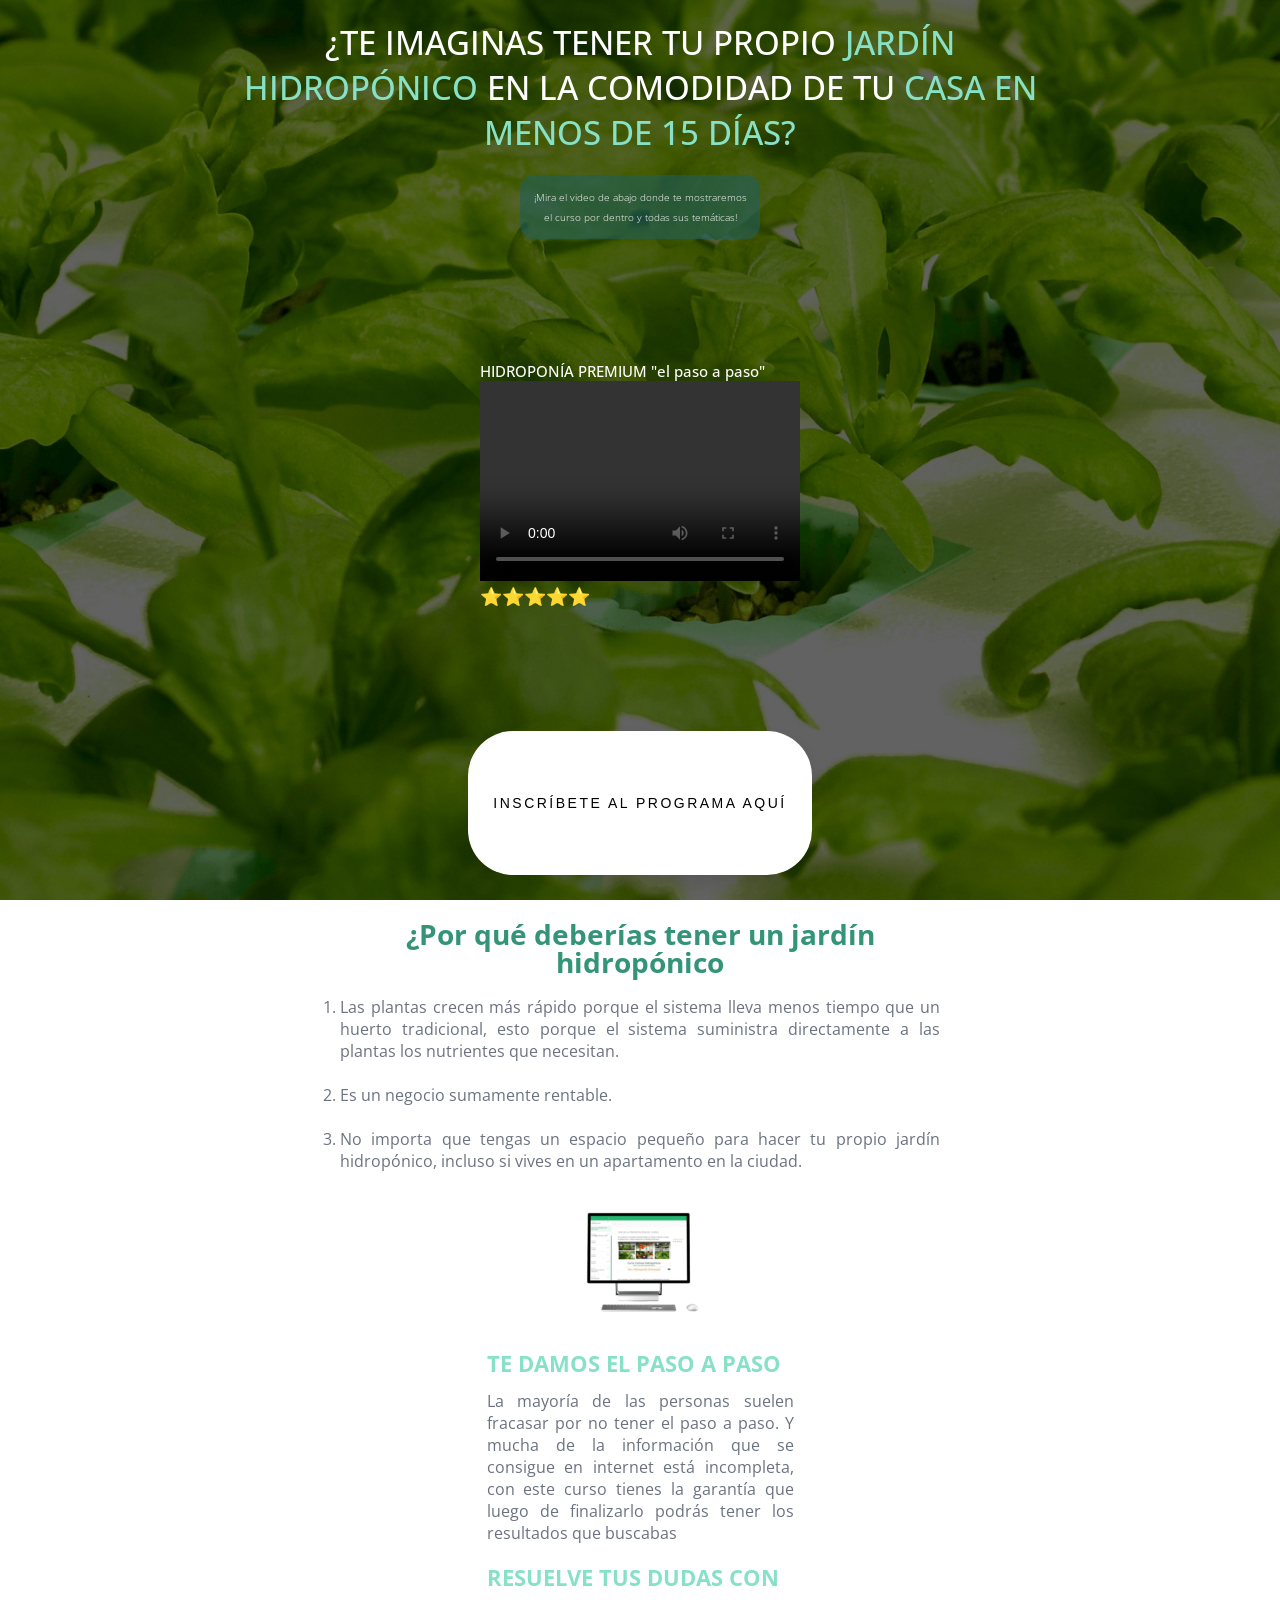
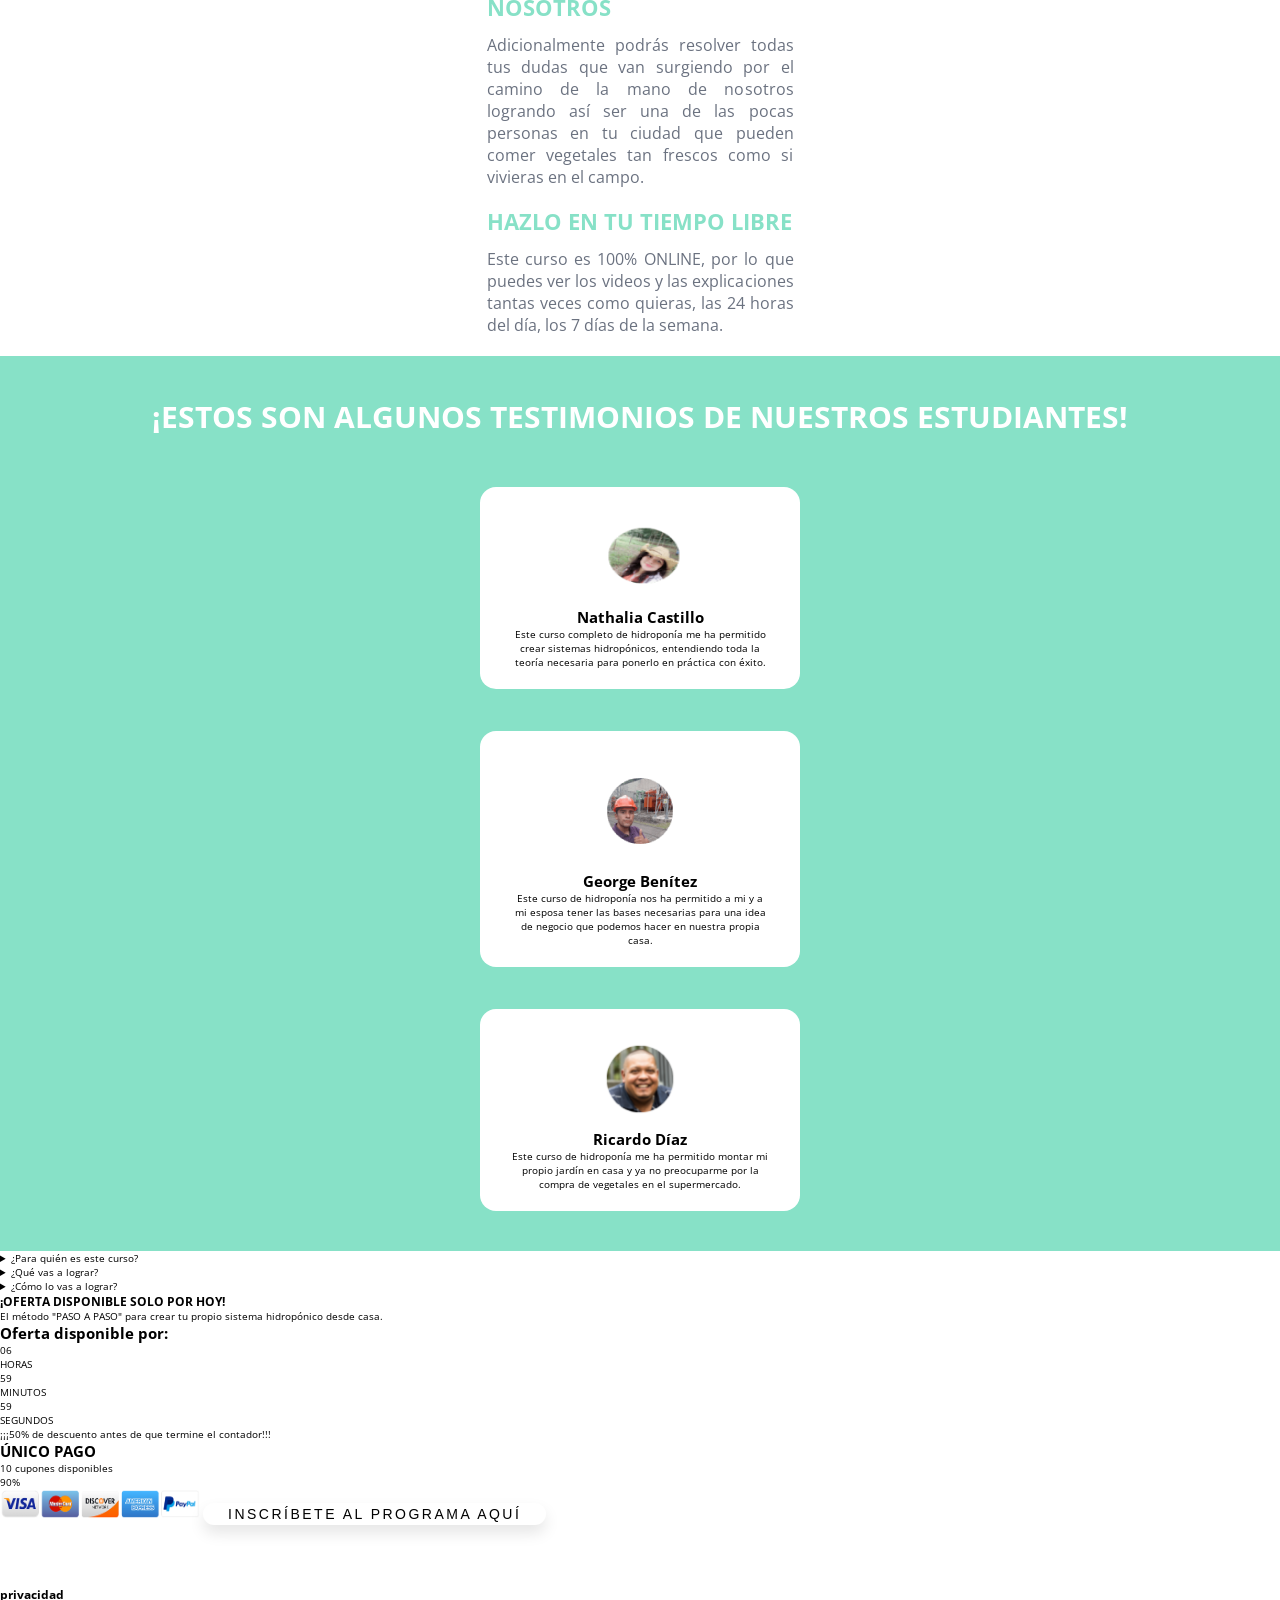
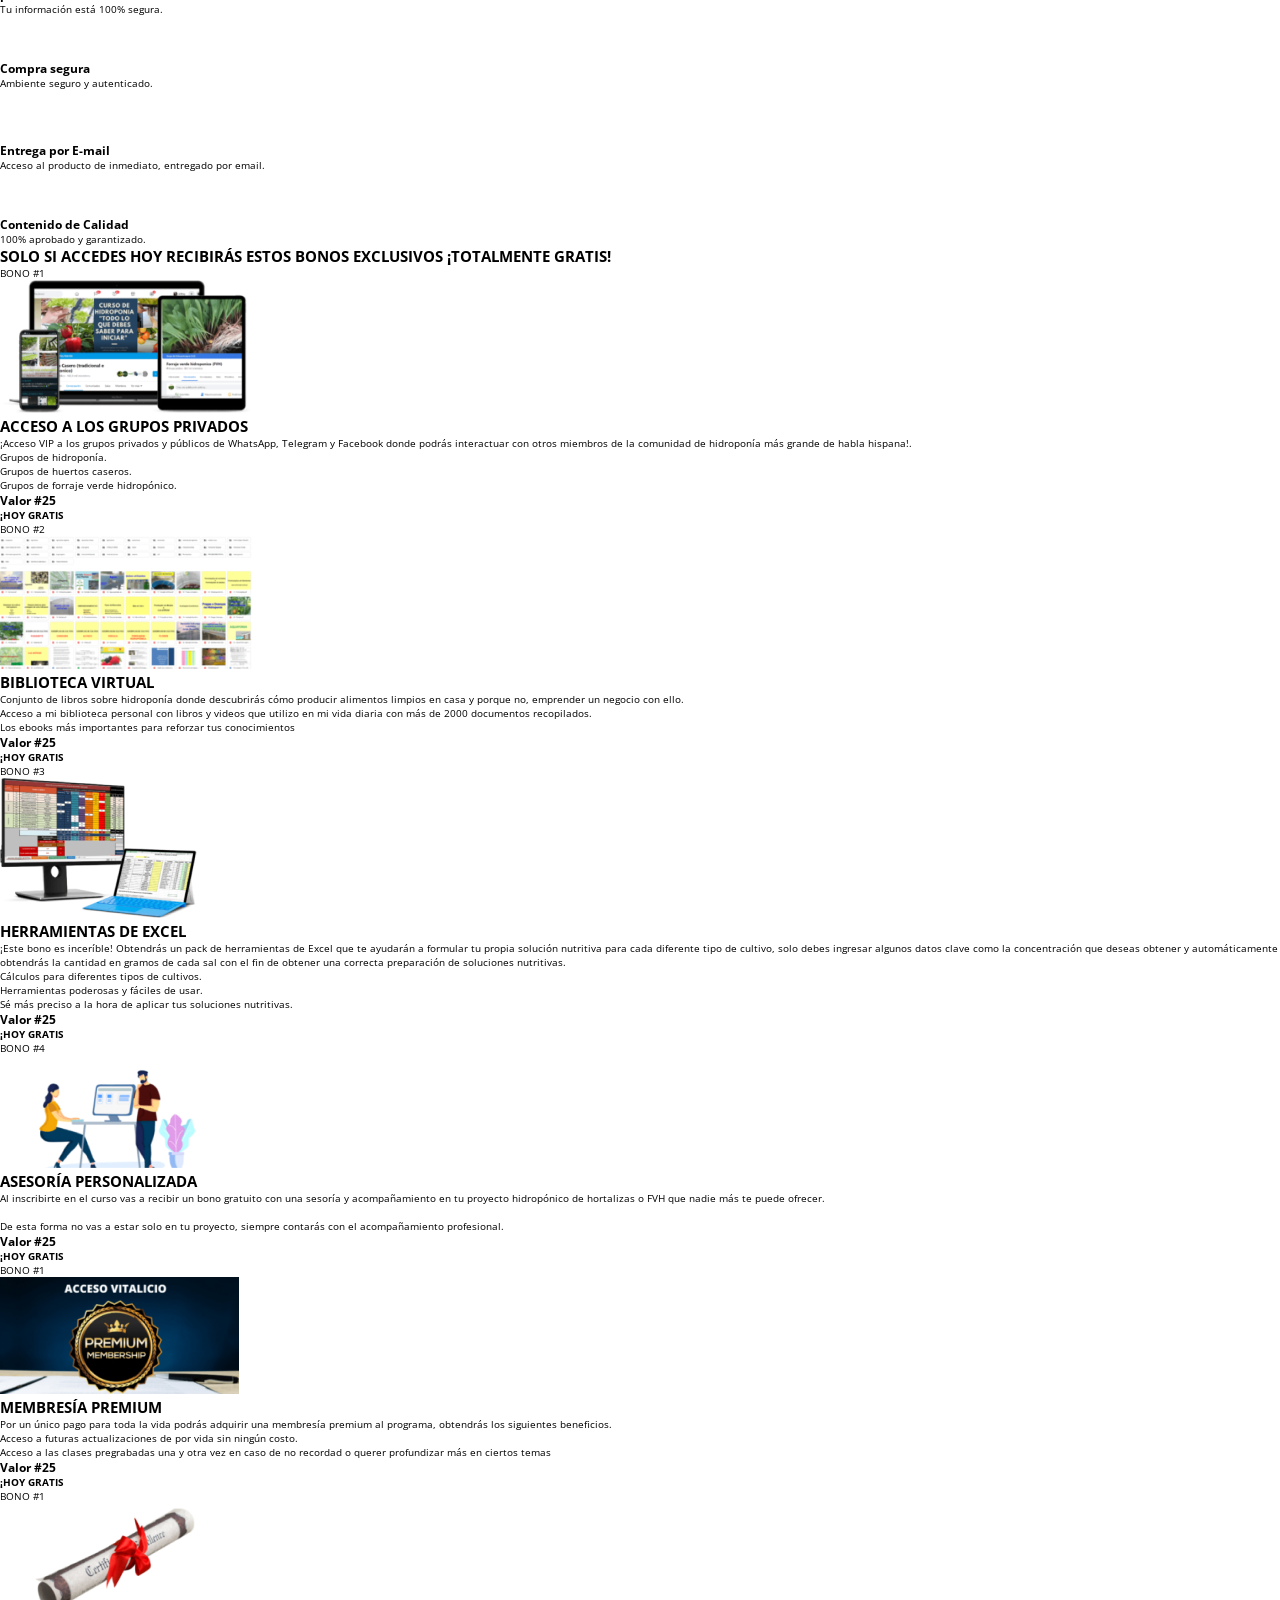
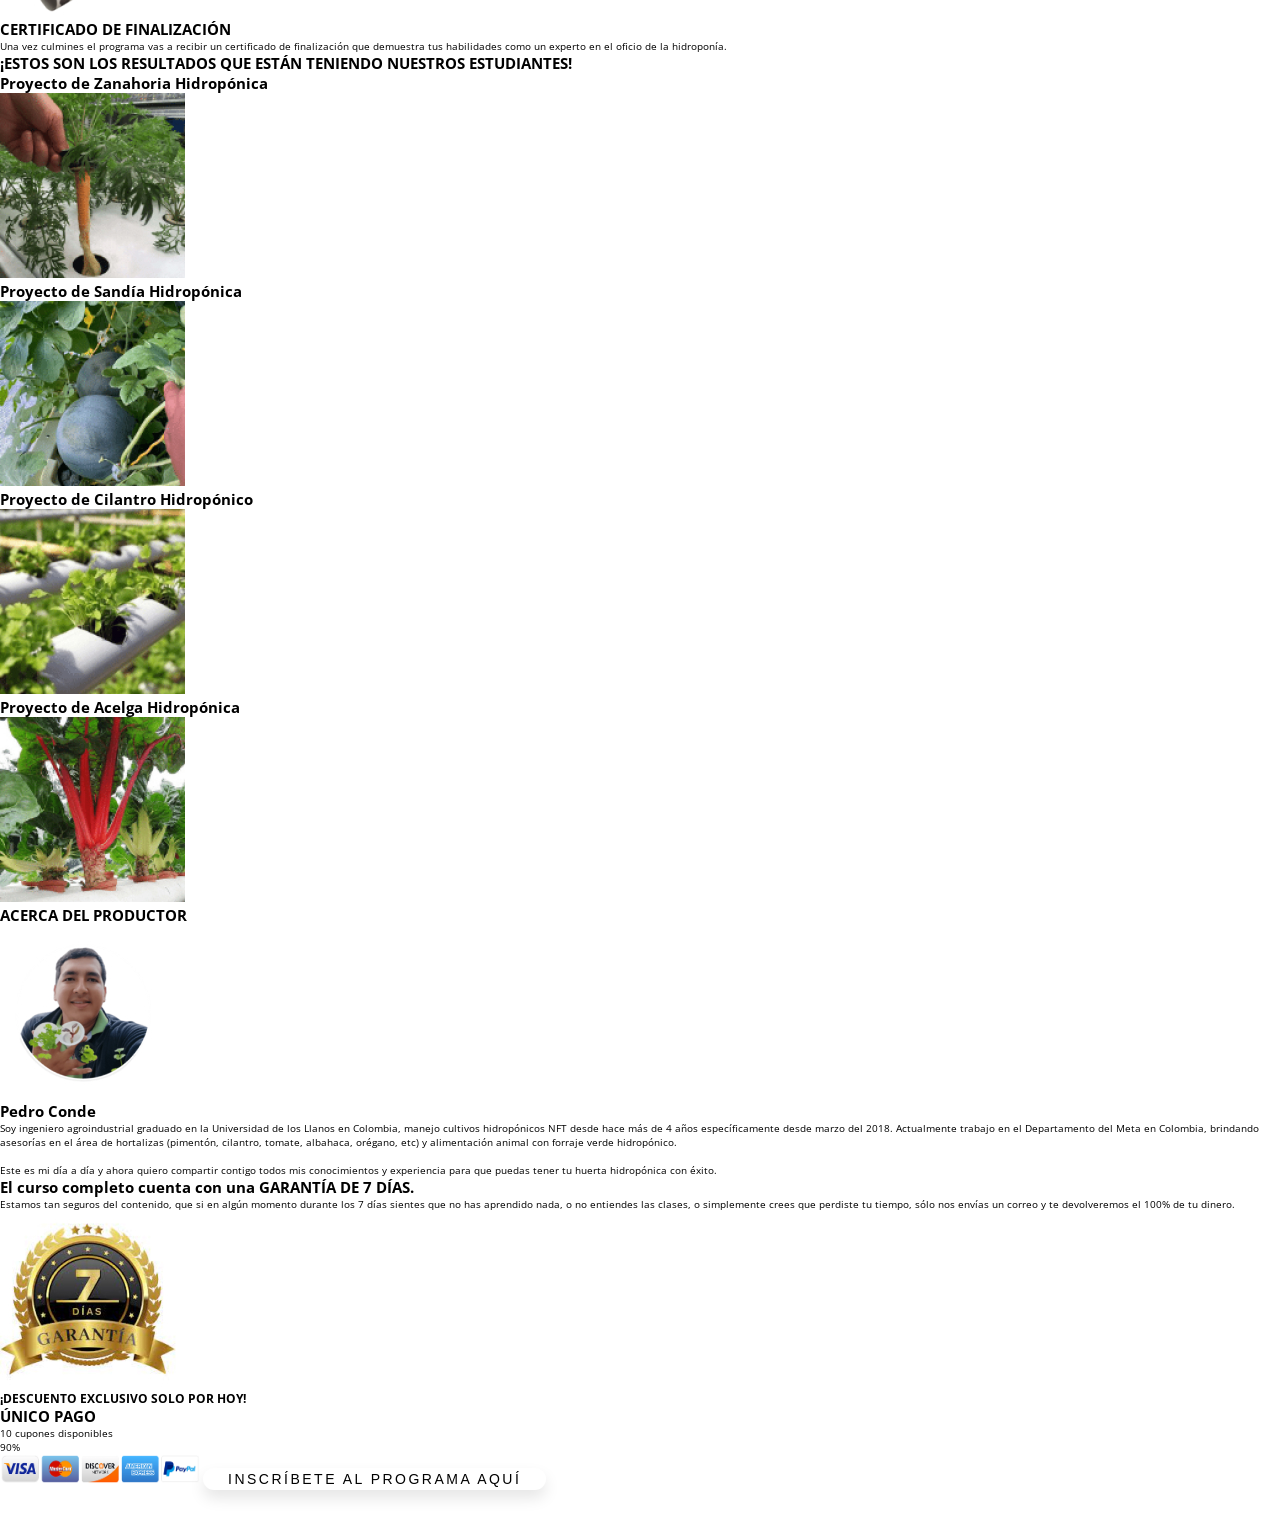
==== public/index.html @ fbf8d78b "landinPage-crashing v1" ====
<!DOCTYPE html>
<html lang="en">
  <head>
    <meta charset="UTF-8" />
    <meta http-equiv="X-UA-Compatible" content="IE=edge" />
    <meta name="viewport" content="width=device-width, initial-scale=1.0" />
    <link rel="stylesheet" href="/css/tablet.css" media="(min-width: 930px)" />
    <link
      rel="stylesheet"
      href="/css/desktop.css"
      media="(min-width: 1200px)"
    />
    <title>Curso de Hidroponía | Hotmart</title>
    <link rel="stylesheet" href="/css/main.css" />
  </head>

  <body>
    <header>
      <div class="header-container">
        <div class="main-header">
          <h1>
            ¿TE IMAGINAS TENER TU PROPIO <span>JARDÍN HIDROPÓNICO</span> EN LA
            COMODIDAD DE TU <span>CASA EN MENOS DE 15 DÍAS?</span>
          </h1>
          <div class="header-text">
            <p>
              ¡Mira el video de abajo donde te mostraremos el curso por dentro y
              todas sus temáticas!
            </p>
          </div>
        </div>

        <div class="header-video">
          <h2>HIDROPONÍA PREMIUM "el paso a paso"</h2>
          <video controls>
            <source src="/assets/videos/hidroponia.mp4" type="video/mp4" />
            Lo sentimos no podemos reproducir este video en tu navegador.
          </video>
          <p>⭐⭐⭐⭐⭐</p>
        </div>
        <button class="main-button" type="button">
          Inscríbete al programa aquí
        </button>
      </div>
    </header>

    <main>
      <section class="main-section1">
        <article class="section1-list">
          <h1>¿Por qué deberías tener un jardín hidropónico</h1>
          <ol>
            <li>
              Las plantas crecen más rápido porque el sistema lleva menos tiempo
              que un huerto tradicional, esto porque el sistema suministra
              directamente a las plantas los nutrientes que necesitan.
            </li>
            <br />
            <li>Es un negocio sumamente rentable.</li>
            <br />
            <li>
              No importa que tengas un espacio pequeño para hacer tu propio
              jardín hidropónico, incluso si vives en un apartamento en la
              ciudad.
            </li>
          </ol>
        </article>

        <img src="/assets/images/cursoPorDentro 1.jpg" alt="curso-por-dentro" />

        <div class="main-info">
          <div class="section1-stepByStep card">
            <h2>TE DAMOS EL PASO A PASO</h2>
            <p>
              La mayoría de las personas suelen fracasar por no tener el paso a
              paso. Y mucha de la información que se consigue en internet está
              incompleta, con este curso tienes la garantía que luego de
              finalizarlo podrás tener los resultados que buscabas
            </p>
          </div>

          <div class="section1-doubts card">
            <h2>RESUELVE TUS DUDAS CON NOSOTROS</h2>
            <p>
              Adicionalmente podrás resolver todas tus dudas que van surgiendo
              por el camino de la mano de nosotros logrando así ser una de las
              pocas personas en tu ciudad que pueden comer vegetales tan frescos
              como si vivieras en el campo.
            </p>
          </div>

          <div class="section1-holidays card">
            <h2>HAZLO EN TU TIEMPO LIBRE</h2>
            <p>
              Este curso es 100% ONLINE, por lo que puedes ver los videos y las
              explicaciones tantas veces como quieras, las 24 horas del día, los
              7 días de la semana.
            </p>
          </div>
        </div>
      </section>

      <section class="main-section2">
        <h1>¡ESTOS SON ALGUNOS TESTIMONIOS DE NUESTROS ESTUDIANTES!</h1>

        <div class="testimony-container">
          <div class="testimony-card1">
            <img src="/assets/images/testimonio1.png" alt="primer testimonio" />
            <div class="testimony-card1__textContainer">
              <h2>Nathalia Castillo</h2>
              <p>
                Este curso completo de hidroponía me ha permitido crear sistemas
                hidropónicos, entendiendo toda la teoría necesaria para ponerlo
                en práctica con éxito.
              </p>
            </div>
          </div>

          <div class="testimony-card2">
            <img
              src="/assets/images/testimonio2.png"
              alt="segundo testimonio"
            />
            <div class="testimony-card2__textContainer">
              <h2>George Benítez</h2>
              <p>
                Este curso de hidroponía nos ha permitido a mi y a mi esposa
                tener las bases necesarias para una idea de negocio que podemos
                hacer en nuestra propia casa.
              </p>
            </div>
          </div>

          <div class="testimony-card3">
            <img src="/assets/images/testimonio3.png" alt="tercer testimonio" />
            <h2>Ricardo Díaz</h2>
            <p>
              Este curso de hidroponía me ha permitido montar mi propio jardín
              en casa y ya no preocuparme por la compra de vegetales en el
              supermercado.
            </p>
          </div>
        </div>
      </section>

      <section class="main-section3">
        <details class="section3-menu-who">
          <summary class="section3-menu-who__title">
            ¿Para quién es este curso?
          </summary>
          <ul>
            <li>
              Eres una persona que quiere producir sus propios alimentos para
              tener una alimentación más saludable.
            </li>
            <li>
              Siempre has querido tener una Huerta en casa, pero nunca has
              tenido toda la información necesaria.
            </li>
            <li>
              Tienes pasión por los cultivos y deseas disfrutar de este bello
              Hobby en familia. Te gustaría tener la opción de producir
              vegetales y crear tu propio negocio.
            </li>
          </ul>
        </details>

        <details class="section3-menu-what">
          <summary class="section3-menu-what__title">
            ¿Qué vas a lograr?
          </summary>
          <p>
            A través de un programa completo con más de 20 clases en formato
            video prácticas.
          </p>

          <details class="module1">
            <summary class="module1__title">Módulo 1: Bienvenida</summary>
            <ul>
              <li>
                <span>Clase 1:</span> Aprenderás cuáles son las temáticas a
                tratar en el curso.
              </li>
            </ul>
          </details>

          <details class="module2">
            <summary class="module2__title">
              Módulo 2: Introducción a la hidroponía
            </summary>
            <ul>
              <li>
                <span>Clase 2:</span> Contexto e inicios de la hidroponía.
              </li>
              <li>
                <span>Clase 3:</span> Ventajas y desventajas de la hidroponía.
              </li>
              <li>
                <span>Clase 4:</span> ¿Qué se puede cultivar en hidroponía?
                Preparación de semilleros.
              </li>
              <li>
                <span>Clase 5:</span> Factores importantes en los cultivos
                hidropónicos y calibración de potenciómetro.
              </li>
            </ul>
          </details>

          <details class="module3">
            <summary class="module3__title">
              Módulo 3: Elaboración de soluciones nutritivas
            </summary>
            <ul>
              <li><span>Clase 6:</span> Concepto de solución nutritiva.</li>
              <li>
                <span>Clase 7:</span> Materias primas a usar para la elaboración
                de SN.
              </li>
              <li>
                <span>Clase 8:</span> Manejo de la herramienta de Excel para el
                cálculo de SN.
              </li>
              <li><span>Clase 9:</span> Ejemplo de elaboración de SN.</li>
              <li>
                <span>Clase 10:</span> Ejemplo preparación de solución nutritiva
                comercial.
              </li>
              <li>
                <span>Clase 11:</span> Formulación SN FAO, cómo elaborarla.
              </li>
            </ul>
          </details>

          <details class="module4">
            <summary class="module4__title">
              Módulo 4: Manejo de plagas y enfermedades comúnes
            </summary>
            <ul>
              <li>
                <span>Clase 12:</span> Definiciones de plagas y enfermedades.
              </li>
              <li>
                <span>Clase 13:</span> Daños ocasionados por plagas y
                enfermedades.
              </li>
              <li>
                <span>Clase 14:</span> Elaboración de biopreparados para el
                control de plagas y enfermedades.
              </li>
            </ul>
          </details>

          <details class="module5">
            <summary class="module5__title">
              Módulo 5: Técnicas hidropónicas ejemplos
            </summary>
            <ul>
              <li>
                <span>Clase 15:</span> Construir el Sistema de Raíz Flotante
                ejemplo.
              </li>
              <li>
                <span>Clase 16:</span> Cama o mesa de cultivo de sustrato.
              </li>
              <li><span>Clase 17:</span> Sistema de sustrato en bolsa.</li>
              <li><span>Clase 18:</span> Cilantro en diferentes sistemas.</li>
              <li>
                <span>Clase 19:</span> Seguimiento a cultivo de cilantro desde
                la siembra.
              </li>
              <li>
                <span>Clase 20:</span> Recorrido por policultivo hidropónico.
              </li>
              <li>
                <span>Clase 21:</span> Cultivos de participante del curso
                ejemplo.
              </li>
            </ul>
          </details>

          <details class="module6">
            <summary class="module6__title">
              Módulo 6: Forraje Verde Hidropónico
            </summary>
            <ul>
              <li>
                <span>Clase 22:</span> Pasos para producir forraje de calidad &
                ejemplo en 1 minuto.
              </li>
            </ul>
          </details>
        </details>

        <details class="section3-menu-how">
          <summary>¿Cómo lo vas a lograr?</summary>
          <ol>
            <li>
              Conocerás brevemente los inicios de estas técnicas para estar en
              contexto con la temática.
            </li>
            <li>
              Aprenderás los principales sustratos tanto de origen orgánico como
              de origen mineral que se usan en la hidroponía.
            </li>
            <li>
              Conocerás qué cultivos se pueden desarrollar en estas técnicas de
              cultivo y cuál técnica es más apropiada para cada cultivo.
            </li>
            <li>
              Conocerás diferentes técnicas de cultivo (NFT, Raíz Flotante,
              Cultivo en sustrato y otras).
            </li>
            <li>
              Conocerás cómo preparar soluciones nutritivas y tendrás acceso a
              fórmulas generales.
            </li>
            <li>
              Aprenderás a preparar repelentes naturales para plagas y
              enfermedades.
            </li>
            <li>
              Lograrás capacitarte desde la comodidad de tu casa, a tu propio
              ritmo y tiempo.
            </li>
            <li>Aprenderás y emprenderás en tu proyecto hidropónico.</li>
            <li>Accederás al certificado avalado por Hotmart.</li>
          </ol>
        </details>
      </section>

      <section class="main-section4">
        <article class="offer">
          <h1>¡OFERTA DISPONIBLE SOLO POR HOY!</h1>
          <p>
            El método <span>"PASO A PASO"</span> para crear tu propio sistema
            hidropónico desde casa.
          </p>
          <div class="offer-timer">
            <h2>Oferta disponible por:</h2>
            <div class="timer-container">
              <div class="block">
                <div class="hours" id="horas">--</div>
                <p>HORAS</p>
              </div>

              <div class="block">
                <div class="minutes" id="minutos">--</div>
                <p>MINUTOS</p>
              </div>

              <div class="block">
                <div class="seconds" id="segundos">--</div>
                <p>SEGUNDOS</p>
              </div>
            </div>
          </div>
          <p>¡¡¡50% de descuento antes de que termine el contador!!!</p>
        </article>

        <article class="onePay">
          <h2>ÚNICO PAGO</h2>
          <p>10 cupones disponibles</p>
          <div class="coupons-percentBar">90%</div>
          <img
            src="/assets/images/payment-methods.png"
            alt="metodos de pago"
            class="paymentMethods-img"
          />
          <button class="main-button" type="button">
            Inscríbete al programa aquí
          </button>
        </article>

        <article class="userPrivacy-cards">
          <div class="userPrivacy-item">
            <img
              src="/assets/icons/userPrivacy.svg"
              alt="privacidad del usuario"
            />
            <h3>privacidad</h3>
            <p>Tu información está 100% segura.</p>
          </div>

          <div>
            <img src="/assets/icons/safetyBuy.svg" alt="compra segura" />
            <h3>Compra segura</h3>
            <p>Ambiente seguro y autenticado.</p>
          </div>

          <div>
            <img src="/assets/icons/emailRecieve.svg" alt="entrega por email" />
            <h3>Entrega por E-mail</h3>
            <p>Acceso al producto de inmediato, entregado por email.</p>
          </div>

          <div>
            <img
              src="/assets/icons/highQuality.svg"
              alt="contenido de calidad"
            />
            <h3>Contenido de Calidad</h3>
            <p>100% aprobado y garantizado.</p>
          </div>
        </article>
      </section>

      <section class="main-section5">
        <h1>
          SOLO SI ACCEDES HOY RECIBIRÁS ESTOS BONOS EXCLUSIVOS ¡TOTALMENTE
          GRATIS!
        </h1>
        <article>
          <div class="bonus1">
            <div class="bonus1-title">BONO #1</div>
            <img src="/assets/images/bono1.jpg" alt="bono 1" />
            <h2>ACCESO A LOS GRUPOS PRIVADOS</h2>
            <p>
              ¡Acceso VIP a los grupos privados y públicos de WhatsApp, Telegram
              y Facebook donde podrás interactuar con otros miembros de la
              comunidad de hidroponía más grande de habla hispana!.
            </p>
            <ul>
              <li>Grupos de hidroponía.</li>
              <li>Grupos de huertos caseros.</li>
              <li>Grupos de forraje verde hidropónico.</li>
            </ul>
            <h3>Valor #25</h3>
            <h4>¡HOY GRATIS</h4>
          </div>
        </article>

        <article>
          <div class="bonus2">
            <div class="bonus2-title">BONO #2</div>
            <img src="/assets/images/bono2.jpg" alt="bono 2" />
            <h2>BIBLIOTECA VIRTUAL</h2>
            <p>
              Conjunto de libros sobre hidroponía donde descubrirás cómo
              producir alimentos limpios en casa y porque no, emprender un
              negocio con ello.
            </p>
            <ul>
              <li>
                Acceso a mi biblioteca personal con libros y videos que utilizo
                en mi vida diaria con más de 2000 documentos recopilados.
              </li>
              <li>
                Los ebooks más importantes para reforzar tus conocimientos
              </li>
            </ul>
            <h3>Valor #25</h3>
            <h4>¡HOY GRATIS</h4>
          </div>
        </article>

        <article>
          <div class="bonus3">
            <div class="bonus3-title">BONO #3</div>
            <img src="/assets/images/bono3.jpg" alt="bono 3" />
            <h2>HERRAMIENTAS DE EXCEL</h2>
            <p>
              ¡Este bono es inceríble! Obtendrás un pack de herramientas de
              Excel que te ayudarán a formular tu propia solución nutritiva para
              cada diferente tipo de cultivo, solo debes ingresar algunos datos
              clave como la concentración que deseas obtener y automáticamente
              obtendrás la cantidad en gramos de cada sal con el fin de obtener
              una correcta preparación de soluciones nutritivas.
            </p>
            <ul>
              <li>Cálculos para diferentes tipos de cultivos.</li>
              <li>Herramientas poderosas y fáciles de usar.</li>
              <li>
                Sé más preciso a la hora de aplicar tus soluciones nutritivas.
              </li>
            </ul>
            <h3>Valor #25</h3>
            <h4>¡HOY GRATIS</h4>
          </div>
        </article>

        <article>
          <div class="bonus4">
            <div class="bonus4-title">BONO #4</div>
            <img src="/assets/images/bono4.jpg" alt="bono 4" />
            <h2>ASESORÍA PERSONALIZADA</h2>
            <p>
              Al inscribirte en el curso vas a recibir un bono gratuito con una
              sesoría y acompañamiento en tu proyecto hidropónico de hortalizas
              o FVH que nadie más te puede ofrecer. <br />
              <br />De esta forma no vas a estar solo en tu proyecto, siempre
              contarás con el acompañamiento profesional.
            </p>
            <h3>Valor #25</h3>
            <h4>¡HOY GRATIS</h4>
          </div>
        </article>

        <article>
          <div class="bonus5">
            <div class="bonus5-title">BONO #1</div>
            <img src="/assets/images/bono5.jpg" alt="bono 5" />
            <h2>MEMBRESÍA PREMIUM</h2>
            <p>
              Por un único pago para toda la vida podrás adquirir una membresía
              premium al programa, obtendrás los siguientes beneficios.
            </p>
            <ul>
              <li>
                Acceso a futuras actualizaciones de por vida sin ningún costo.
              </li>
              <li>
                Acceso a las clases pregrabadas una y otra vez en caso de no
                recordad o querer profundizar más en ciertos temas
              </li>
            </ul>
            <h3>Valor #25</h3>
            <h4>¡HOY GRATIS</h4>
          </div>
        </article>

        <article>
          <div class="bonus6">
            <div class="bonus6-title">BONO #1</div>
            <img src="/assets/images/bono6.jpg" alt="bono 6" />
            <h2>CERTIFICADO DE FINALIZACIÓN</h2>
            <p>
              Una vez culmines el programa vas a recibir un certificado de
              finalización que demuestra tus habilidades como un experto en el
              oficio de la hidroponía.
            </p>
          </div>
        </article>
      </section>

      <section class="main-section6">
        <h1>
          ¡ESTOS SON LOS RESULTADOS QUE ESTÁN TENIENDO NUESTROS ESTUDIANTES!
        </h1>

        <div class="results-container">
          <div class="container1">
            <div class="container1-title">
              <h2>Proyecto de Zanahoria Hidropónica</h2>
            </div>
            <div class="container1-image">
              <img
                src="/assets/images/carrotProject.jpg"
                alt="proyecto zanahoria hidropónica"
              />
            </div>
          </div>

          <div class="container2">
            <div class="container-title">
              <h2>Proyecto de Sandía Hidropónica</h2>
            </div>
            <div class="container-image">
              <img
                src="/assets/images/watermelonProject.jpg"
                alt="proyecto sandía hidropónica"
              />
            </div>
          </div>

          <div class="container3">
            <div class="container-title">
              <h2>Proyecto de Cilantro Hidropónico</h2>
            </div>
            <div class="container-image">
              <img
                src="/assets/images/cilantroProject.jpg"
                alt="proyecto sandía hidropónica"
              />
            </div>
          </div>

          <div class="container4">
            <div class="container-title">
              <h2>Proyecto de Acelga Hidropónica</h2>
            </div>
            <div class="container-image">
              <img
                src="/assets/images/chardProject.jpg"
                alt="proyecto sandía hidropónica"
              />
            </div>
          </div>
        </div>
      </section>

      <section class="main-section7">
        <h1>ACERCA DEL PRODUCTOR</h1>
        <div class="aboutProducer">
          <img src="/assets/images/produceImg.jpg" alt="foto del productor" />
          <h2>Pedro Conde</h2>
          <p>
            Soy ingeniero agroindustrial graduado en la Universidad de los
            Llanos en Colombia, manejo cultivos hidropónicos NFT desde hace más
            de 4 años específicamente desde marzo del 2018. Actualmente trabajo
            en el Departamento del Meta en Colombia, brindando asesorías en el
            área de hortalizas (pimentón, cilantro, tomate, albahaca, orégano,
            etc) y alimentación animal con forraje verde hidropónico. <br />
            <br />Este es mi día a día y ahora quiero compartir contigo todos
            mis conocimientos y experiencia para que puedas tener tu huerta
            hidropónica con éxito.
          </p>
        </div>
        <article class="guarantee">
          <h2>El curso completo cuenta con una GARANTÍA DE 7 DÍAS.</h2>
          <p>
            Estamos tan seguros del contenido, que si en algún momento durante
            los 7 días sientes que no has aprendido nada, o no entiendes las
            clases, o simplemente crees que perdiste tu tiempo, sólo nos envías
            un correo y te devolveremos el 100% de tu dinero.
          </p>
          <img src="/assets/images/guarantee.jpg" alt="garantía de 7 días" />
        </article>
        <h3>¡DESCUENTO EXCLUSIVO SOLO POR HOY!</h3>
        <div class="onePay">
          <h2>ÚNICO PAGO</h2>
          <p>10 cupones disponibles</p>
          <div class="coupons-percentBar">90%</div>
          <img
            src="/assets/images/payment-methods.png"
            alt="metodos de pago"
            class="paymentMethods-img"
          />
          <button class="main-button" type="button">
            Inscríbete al programa aquí
          </button>
        </div>
      </section>

      <section class="main-section8"></section>
    </main>

    <script src="/script/script.js"></script>
  </body>
</html>
---- css/main.css ----
@import url("https://fonts.googleapis.com/css2?family=Open+Sans:wght@300;400;500;700&display=swap");

/* VARIABLES */
:root {
  /* color palette */
  --dark-green: rgb(33, 95, 92);
  --warm-green: rgb(51, 148, 118);
  --soft-green: rgb(135, 225, 199);
  --just-grey: rgb(234, 235, 237);
  --just-white: rgb(255, 255, 255);
  --gray-txt: rgb(107, 114, 128);
}

* {
  margin: 0;
  padding: 0;
  box-sizing: border-box;
}

html {
  font-size: 62.5%;
}

body {
  font-family: "open sans", "sans-serif";
}

.paymentMethods-img {
  width: 200px;
  height: 30px;
}

/* ESTILOS AL HEADER */

/* header main-text */
.header-container {
  width: 100%;
  height: 100vh;
  background-image: url("/assets/images/background-img.jpg");
  background-size: cover;
  background-position: center;
  background-repeat: no-repeat;
  background-attachment: fixed;
  display: grid;
  justify-items: center;
}
.main-header {
  display: flex;
  flex-direction: column;
  margin-top: 20px;
}
.main-header h1 {
  color: var(--just-white);
  font-weight: 500;
  text-align: center;
  font-size: 3.25rem;
  max-width: 830px;
  min-width: 340px;
}
.main-header h1 span {
  color: var(--soft-green);
}
.header-text {
  background-color: rgba(33, 95, 92, 0.6);
  color: var(--just-white);
  text-align: center;
  align-self: center;
  width: 50%;
  max-width: 240px;
  padding: 12px;
  border-radius: 14px;
  margin-top: 20px;
  font-weight: 300;
  line-height: 2rem;
}

/* header-video */
.header-video h2 {
  color: var(--just-white);
  font-weight: 500;
}
.header-video video {
  width: 320px;
  height: 200px;
}
.header-video p {
  font-size: 1.8rem;
}

/* MAIN-BUTTON style */
.main-button {
  padding: 0.3rem 2.5rem;
  font-size: 14px;
  text-transform: uppercase;
  letter-spacing: 2.5px;
  font-weight: 500;
  color: #000;
  background-color: #fff;
  border: none;
  border-radius: 45px;
  box-shadow: 0px 8px 15px rgba(0, 0, 0, 0.1);
  transition: all 0.3s ease 0s;
  cursor: pointer;
  outline: none;
  margin-bottom: 25px;
}
.main-button:hover {
  background-color: #23c483;
  box-shadow: 0px 15px 20px rgba(46, 229, 157, 0.4);
  color: #fff;
  transform: translateY(-7px);
}
.main-button:active {
  transform: translateY(-1px);
}

/* ESTILOS AL MAIN */

/* main-section1 styles */
.main-section1 {
  display: grid;
  margin: 20px 34px;
}
.section1-list {
  justify-self: center;
  max-width: 600px;
}
.section1-list h1 {
  color: var(--warm-green);
  font-size: 2.8rem;
  text-align: center;
  line-height: 28px;
}
.section1-list ol {
  margin-top: 20px;
  color: var(--gray-txt);
  text-align: justify;
  font-size: 1.6rem;
  line-height: 2.2rem;
}
.main-section1 img {
  justify-self: center;
  margin: 18px 0;
}

.main-info {
  width: fit-content;
  justify-self: center;
}

.section1-stepByStep {
  max-width: 307px;
}
.section1-stepByStep h2 {
  font-size: 2.2rem;
  margin-bottom: 12px;
  color: var(--soft-green);
}
.section1-stepByStep p {
  color: var(--gray-txt);
  text-align: justify;
  font-size: 1.6rem;
  line-height: 2.2rem;
}

.section1-doubts {
  max-width: 307px;
}
.section1-doubts h2 {
  margin-top: 18px;
  font-size: 2.2rem;
  margin-bottom: 12px;
  color: var(--soft-green);
}
.section1-doubts p {
  color: var(--gray-txt);
  text-align: justify;
  font-size: 1.6rem;
  line-height: 2.2rem;
}

.section1-holidays {
  max-width: 307px;
}
.section1-holidays h2 {
  margin-top: 18px;
  font-size: 2.2rem;
  margin-bottom: 12px;
  color: var(--soft-green);
}
.section1-holidays p {
  color: var(--gray-txt);
  text-align: justify;
  font-size: 1.6rem;
  line-height: 2.2rem;
}

/* main-section2 styles */
.main-section2 {
  width: 100%;
  padding: 40px 0;
  background-color: var(--soft-green);
}
.main-section2 h1 {
  font-size: 3rem;
  text-align: center;
  color: var(--just-white);
  margin: 0 20px;
  padding-bottom: 50px;
}

.testimony-container {
  display: grid;
  justify-items: center;
  gap: 42px;
}
/* testimony-card1 */
.testimony-card1 {
  display: grid;
  justify-items: center;
  text-align: center;
  min-width: 320px;
  padding: 20px 30px;
  background-color: #fff;
  border-radius: 16px;
}
.testimony-card1__textContainer {
  max-width: 260px;
  min-width: 160px;
  height: 100%;
}
.testimony-card1 img {
  width: 110px;
  height: 100px;
}
/* .testimony-card2 */
.testimony-card2 {
  display: grid;
  justify-items: center;
  text-align: center;
  min-width: 320px;
  padding: 20px 30px;
  background-color: #fff;
  border-radius: 16px;
}
.testimony-card2__textContainer {
  max-width: 260px;
  min-width: 160px;
  height: 100%;
}
.testimony-card2 img {
  width: 120px;
  height: 120px;
}
/* .testimony-card3 */
.testimony-card3 {
  display: grid;
  justify-items: center;
  text-align: center;
  min-width: 320px;
  max-width: 260px;
  padding: 20px 30px;
  background-color: #fff;
  border-radius: 16px;
}
.testimony-card3__textContainer {
  max-width: 260px;
  min-width: 160px;
  height: 100%;
}
.testimony-card3 img {
  width: 100px;
  height: 100px;
}
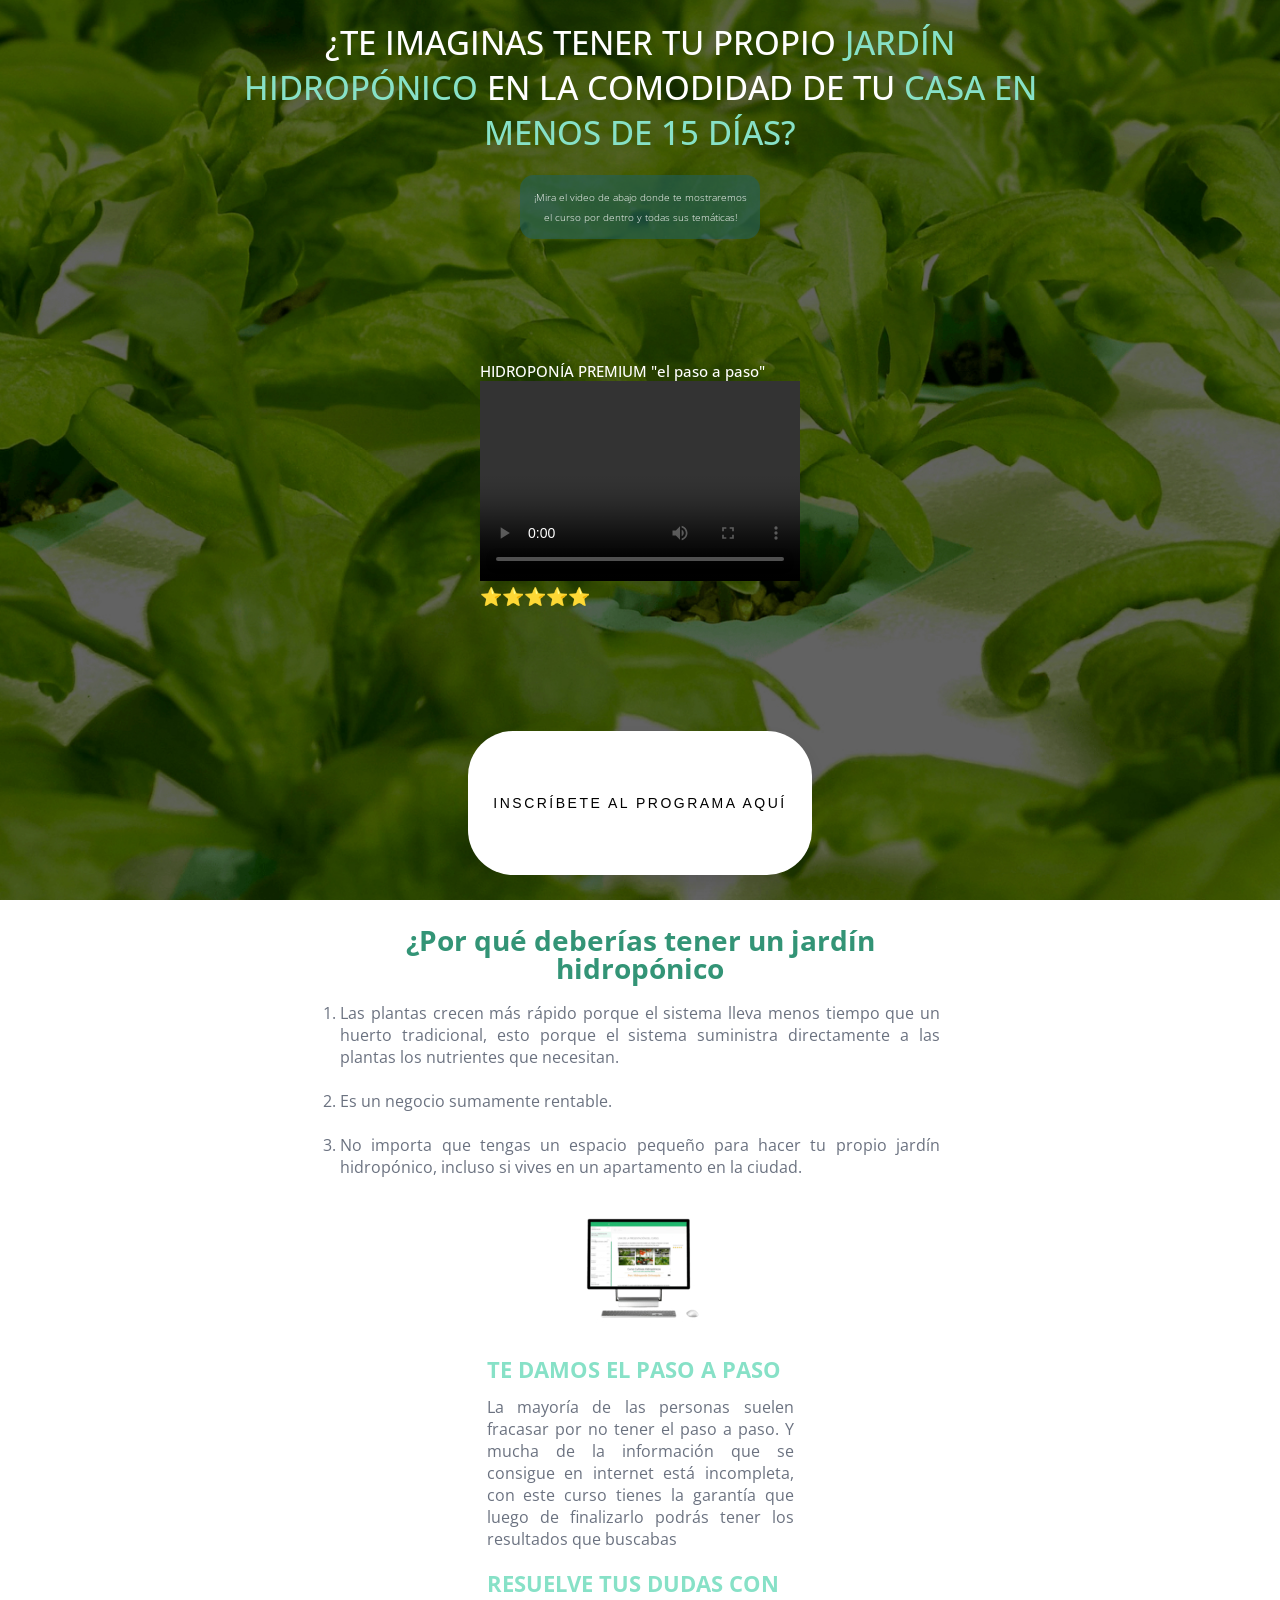
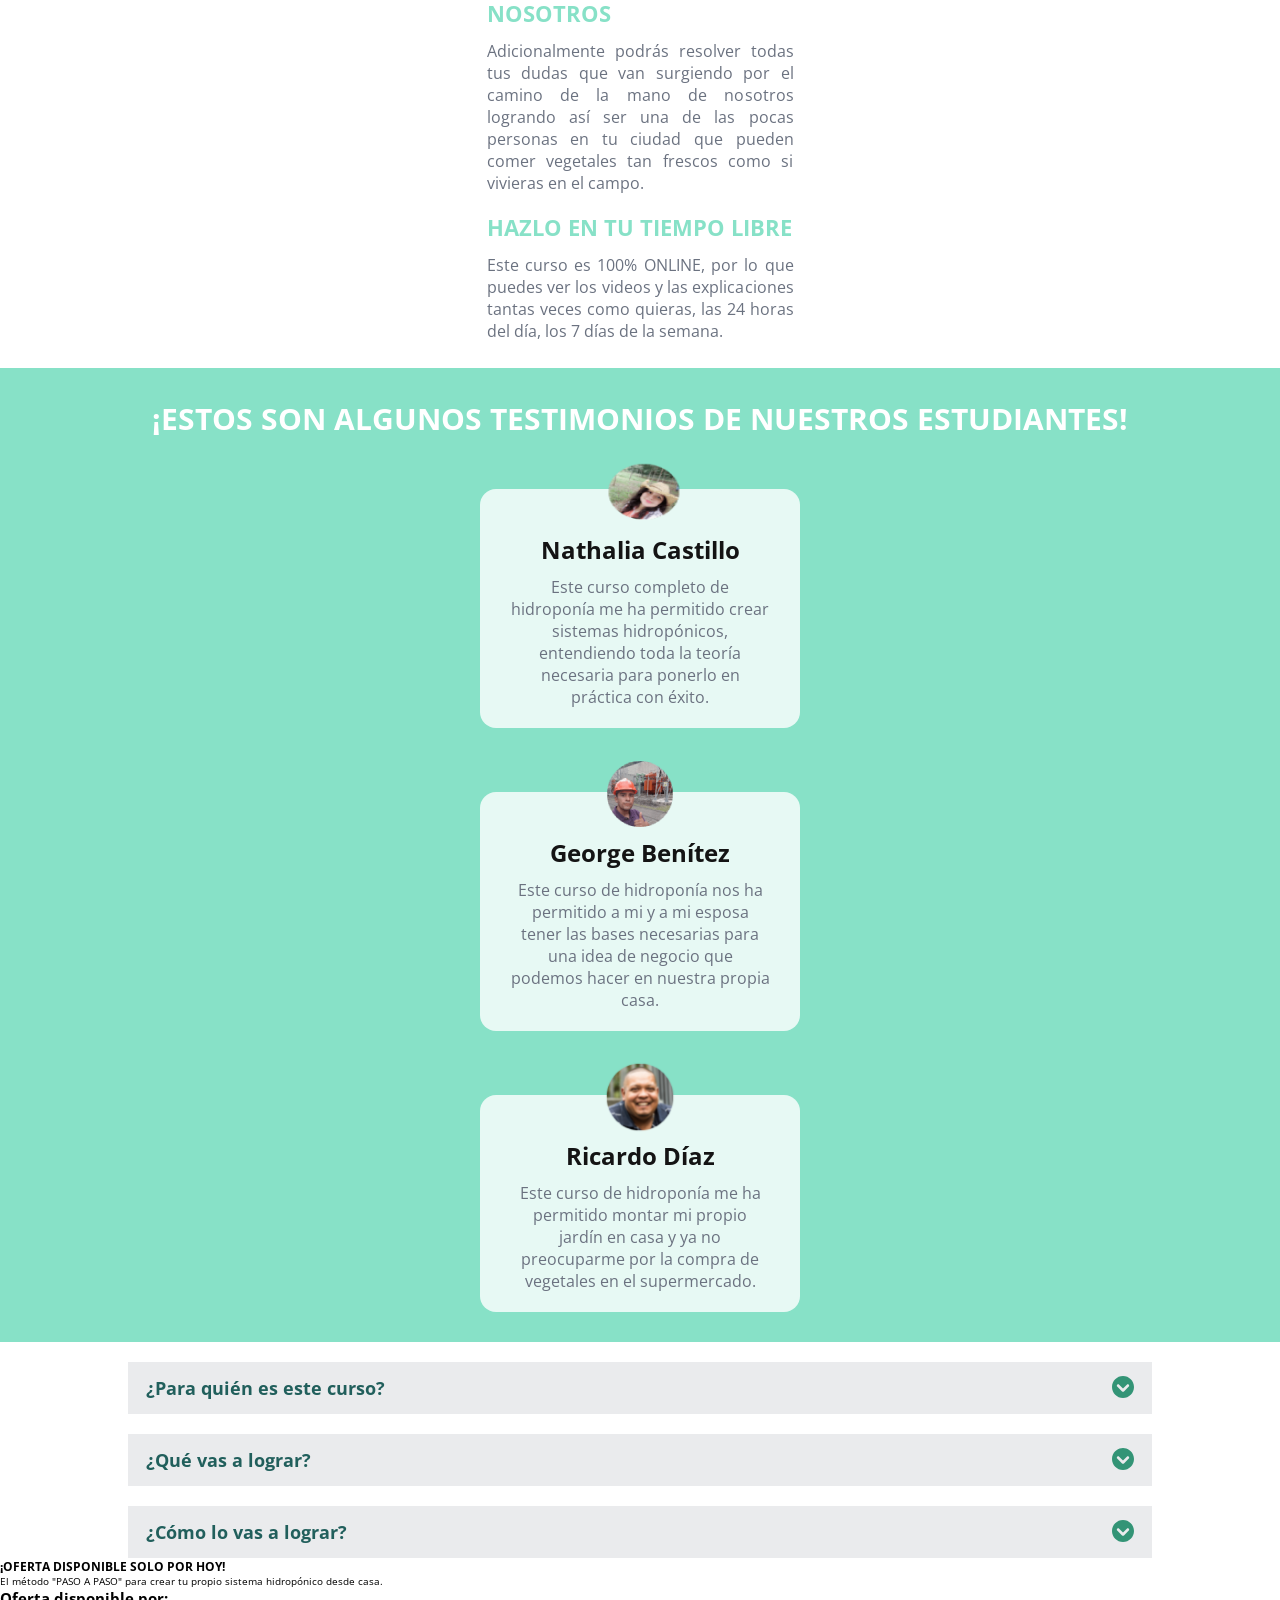
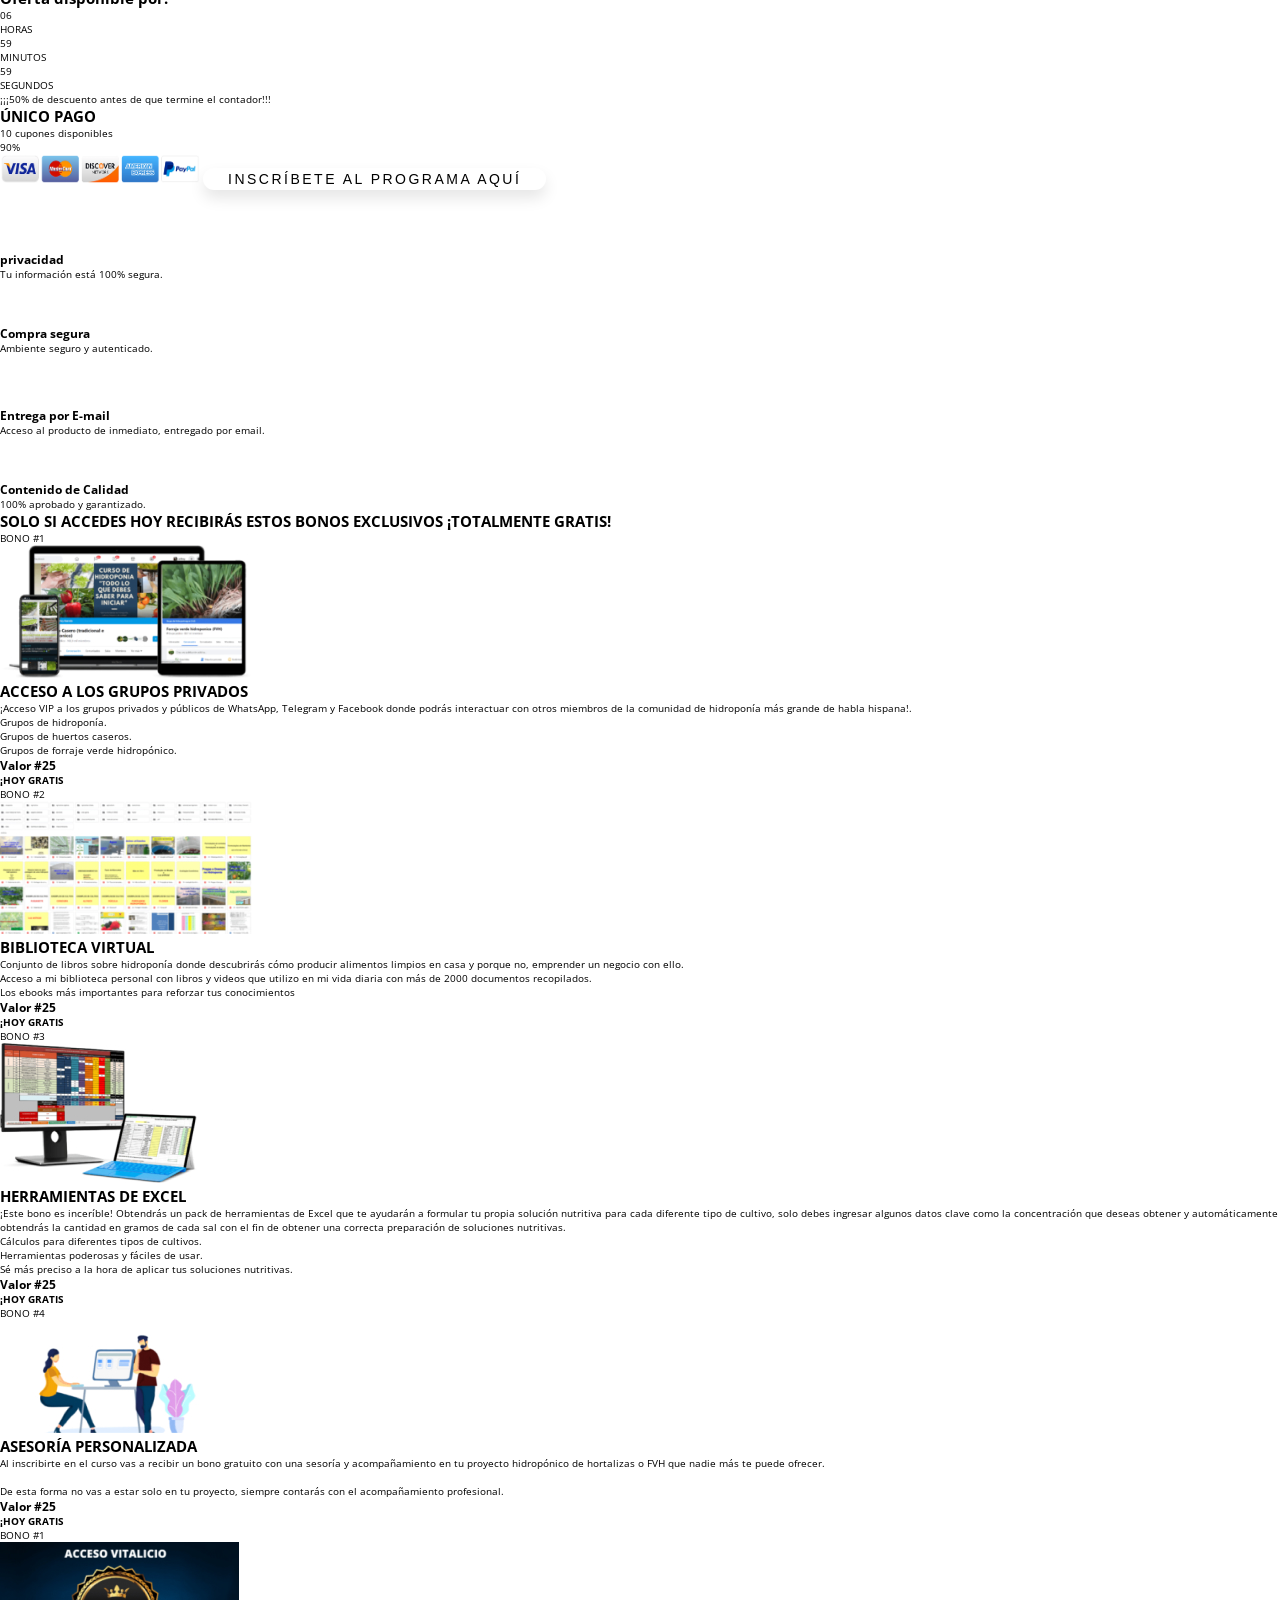
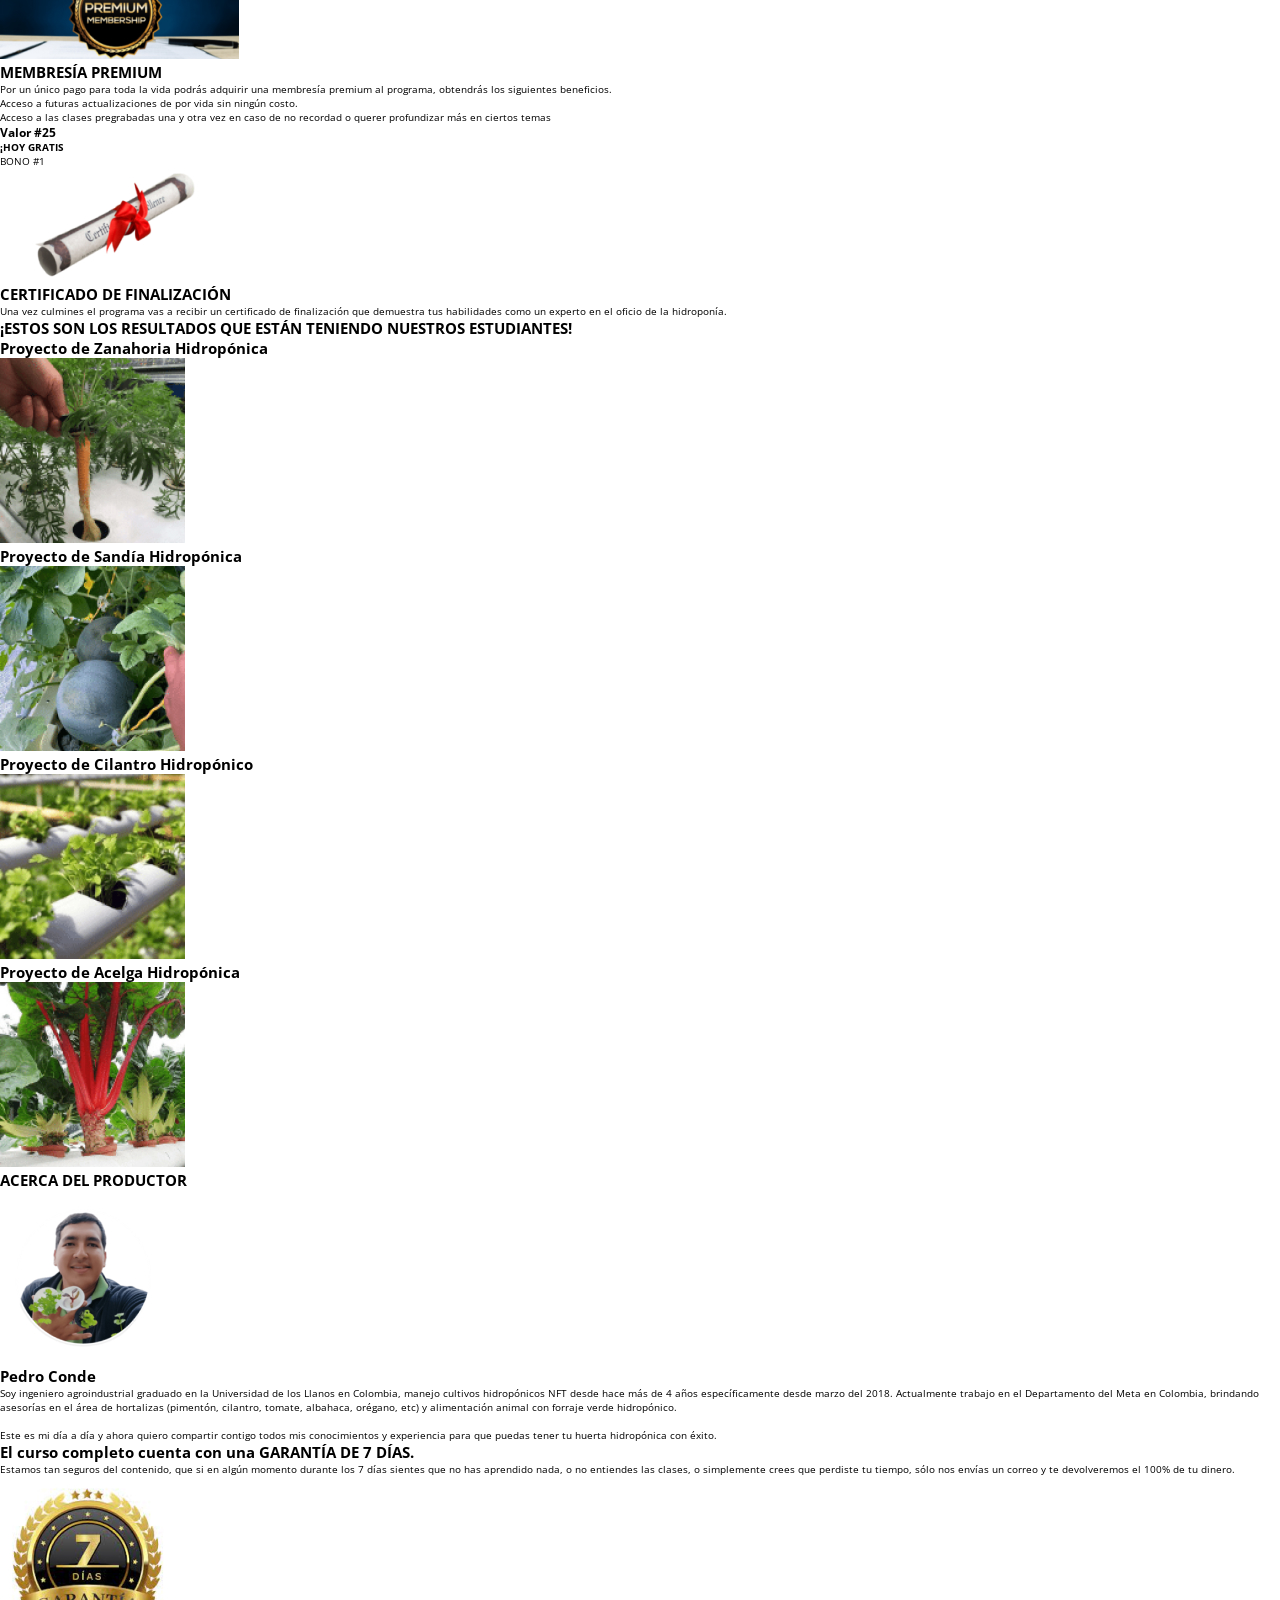
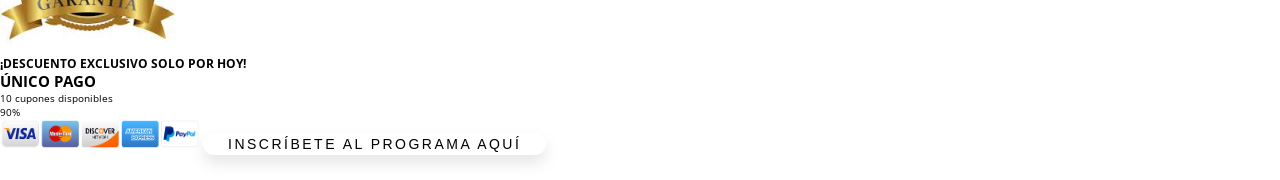
==== commit 5761cfdd: "landingPage-crashing v1.1" ====
--- a/public/index.html
+++ b/public/index.html
@@ -12,6 +12,11 @@
     />
     <title>Curso de Hidroponía | Hotmart</title>
     <link rel="stylesheet" href="/css/main.css" />
+    <link
+      rel="icon"
+      href="/assets/images/hotmartLogo.jpg"
+      type="image/x-icon"
+    />
   </head>
 
   <body>
@@ -132,12 +137,14 @@
 
           <div class="testimony-card3">
             <img src="/assets/images/testimonio3.png" alt="tercer testimonio" />
-            <h2>Ricardo Díaz</h2>
-            <p>
-              Este curso de hidroponía me ha permitido montar mi propio jardín
-              en casa y ya no preocuparme por la compra de vegetales en el
-              supermercado.
-            </p>
+            <div class="testimony-card3__textContainer">
+              <h2>Ricardo Díaz</h2>
+              <p>
+                Este curso de hidroponía me ha permitido montar mi propio jardín
+                en casa y ya no preocuparme por la compra de vegetales en el
+                supermercado.
+              </p>
+            </div>
           </div>
         </div>
       </section>
@@ -146,6 +153,7 @@
         <details class="section3-menu-who">
           <summary class="section3-menu-who__title">
             ¿Para quién es este curso?
+            <span class="section3-menu-who__icon"></span>
           </summary>
           <ul>
             <li>
@@ -166,7 +174,7 @@
 
         <details class="section3-menu-what">
           <summary class="section3-menu-what__title">
-            ¿Qué vas a lograr?
+            ¿Qué vas a lograr? <span class="section3-menu-what__icon"></span>
           </summary>
           <p>
             A través de un programa completo con más de 20 clases en formato
@@ -291,7 +299,9 @@
         </details>
 
         <details class="section3-menu-how">
-          <summary>¿Cómo lo vas a lograr?</summary>
+          <summary class="section3-menu-how__title">
+            ¿Cómo lo vas a lograr? <span class="section3-menu-how__icon"></span>
+          </summary>
           <ol>
             <li>
               Conocerás brevemente los inicios de estas técnicas para estar en
--- a/css/main.css
+++ b/css/main.css
@@ -117,9 +117,10 @@
 /* ESTILOS AL MAIN */
 
 /* main-section1 styles */
+
 .main-section1 {
   display: grid;
-  margin: 20px 34px;
+  margin: 26px 34px;
 }
 .section1-list {
   justify-self: center;
@@ -196,9 +197,10 @@
 }
 
 /* main-section2 styles */
+
 .main-section2 {
   width: 100%;
-  padding: 40px 0;
+  padding: 30px 0;
   background-color: var(--soft-green);
 }
 .main-section2 h1 {
@@ -212,7 +214,7 @@
 .testimony-container {
   display: grid;
   justify-items: center;
-  gap: 42px;
+  gap: 64px;
 }
 /* testimony-card1 */
 .testimony-card1 {
@@ -220,18 +222,30 @@
   justify-items: center;
   text-align: center;
   min-width: 320px;
-  padding: 20px 30px;
-  background-color: #fff;
+  padding: 44px 30px 20px;
+  background-color: rgba(255, 255, 255, 0.8);
   border-radius: 16px;
+  position: relative;
 }
 .testimony-card1__textContainer {
   max-width: 260px;
   min-width: 160px;
   height: 100%;
 }
+.testimony-card1__textContainer h2 {
+  padding-bottom: 10px;
+  font-size: 2.4rem;
+  color: rgb(20, 20, 20);
+}
+.testimony-card1__textContainer p {
+  font-size: 1.6rem;
+  color: var(--gray-txt);
+}
 .testimony-card1 img {
   width: 110px;
   height: 100px;
+  position: absolute;
+  top: -46px;
 }
 /* .testimony-card2 */
 .testimony-card2 {
@@ -239,18 +253,30 @@
   justify-items: center;
   text-align: center;
   min-width: 320px;
-  padding: 20px 30px;
-  background-color: #fff;
+  padding: 44px 30px 20px;
+  background-color: rgba(255, 255, 255, 0.8);
   border-radius: 16px;
+  position: relative;
 }
 .testimony-card2__textContainer {
   max-width: 260px;
   min-width: 160px;
   height: 100%;
 }
+.testimony-card2__textContainer h2 {
+  padding-bottom: 10px;
+  font-size: 2.4rem;
+  color: rgb(20, 20, 20);
+}
+.testimony-card2__textContainer p {
+  font-size: 1.6rem;
+  color: var(--gray-txt);
+}
 .testimony-card2 img {
   width: 120px;
   height: 120px;
+  top: -58px;
+  position: absolute;
 }
 /* .testimony-card3 */
 .testimony-card3 {
@@ -259,16 +285,118 @@
   text-align: center;
   min-width: 320px;
   max-width: 260px;
-  padding: 20px 30px;
-  background-color: #fff;
+  padding: 44px 30px 20px;
+  background-color: rgba(255, 255, 255, 0.8);
   border-radius: 16px;
+  position: relative;
 }
 .testimony-card3__textContainer {
   max-width: 260px;
   min-width: 160px;
   height: 100%;
 }
+.testimony-card3__textContainer h2 {
+  padding-bottom: 10px;
+  font-size: 2.4rem;
+  color: rgb(20, 20, 20);
+}
+.testimony-card3__textContainer p {
+  font-size: 1.6rem;
+  color: var(--gray-txt);
+}
 .testimony-card3 img {
   width: 100px;
   height: 100px;
-}
+  top: -48px;
+  position: absolute;
+}
+
+/* main-section3 styles */
+
+.main-section3 {
+  display: flex;
+  flex-direction: column;
+  align-items: center;
+}
+
+/* section3-menu-who styles */
+.section3-menu-who {
+  width: 80%;
+  text-align: justify;
+  margin-top: 20px;
+  padding: 14px 18px;
+  cursor: pointer;
+  background-color: var(--just-grey);
+}
+.section3-menu-who__title {
+  display: flex;
+  justify-content: space-between;
+  align-items: flex-start;
+  font-size: 1.8rem;
+  color: var(--dark-green);
+  font-weight: bold;
+}
+.section3-menu-who__icon {
+  width: 22px;
+  height: 22px;
+  background-image: url("/assets/icons/menuSection-icon.svg");
+  background-repeat: no-repeat;
+  background-size: cover;
+  background-position: center;
+  display: block;
+}
+
+/* section2-menu-what styles */
+.section3-menu-what {
+  width: 80%;
+  text-align: justify;
+  margin-top: 20px;
+  padding: 14px 18px;
+  cursor: pointer;
+  background-color: var(--just-grey);
+}
+.section3-menu-what__title {
+  display: flex;
+  justify-content: space-between;
+  align-items: flex-start;
+  font-size: 1.8rem;
+  color: var(--dark-green);
+  font-weight: bold;
+}
+.section3-menu-what__icon {
+  width: 22px;
+  height: 22px;
+  background-image: url("/assets/icons/menuSection-icon.svg");
+  background-repeat: no-repeat;
+  background-size: cover;
+  background-position: center;
+  display: block;
+}
+
+/* section2-menu-how styles */
+.section3-menu-how {
+  width: 80%;
+  text-align: justify;
+  margin-top: 20px;
+  padding: 14px 18px;
+  cursor: pointer;
+  background-color: var(--just-grey);
+}
+
+.section3-menu-how__title {
+  display: flex;
+  justify-content: space-between;
+  align-items: flex-start;
+  font-size: 1.8rem;
+  color: var(--dark-green);
+  font-weight: bold;
+}
+.section3-menu-how__icon {
+  width: 22px;
+  height: 22px;
+  background-image: url("/assets/icons/menuSection-icon.svg");
+  background-repeat: no-repeat;
+  background-size: cover;
+  background-position: center;
+  display: block;
+}
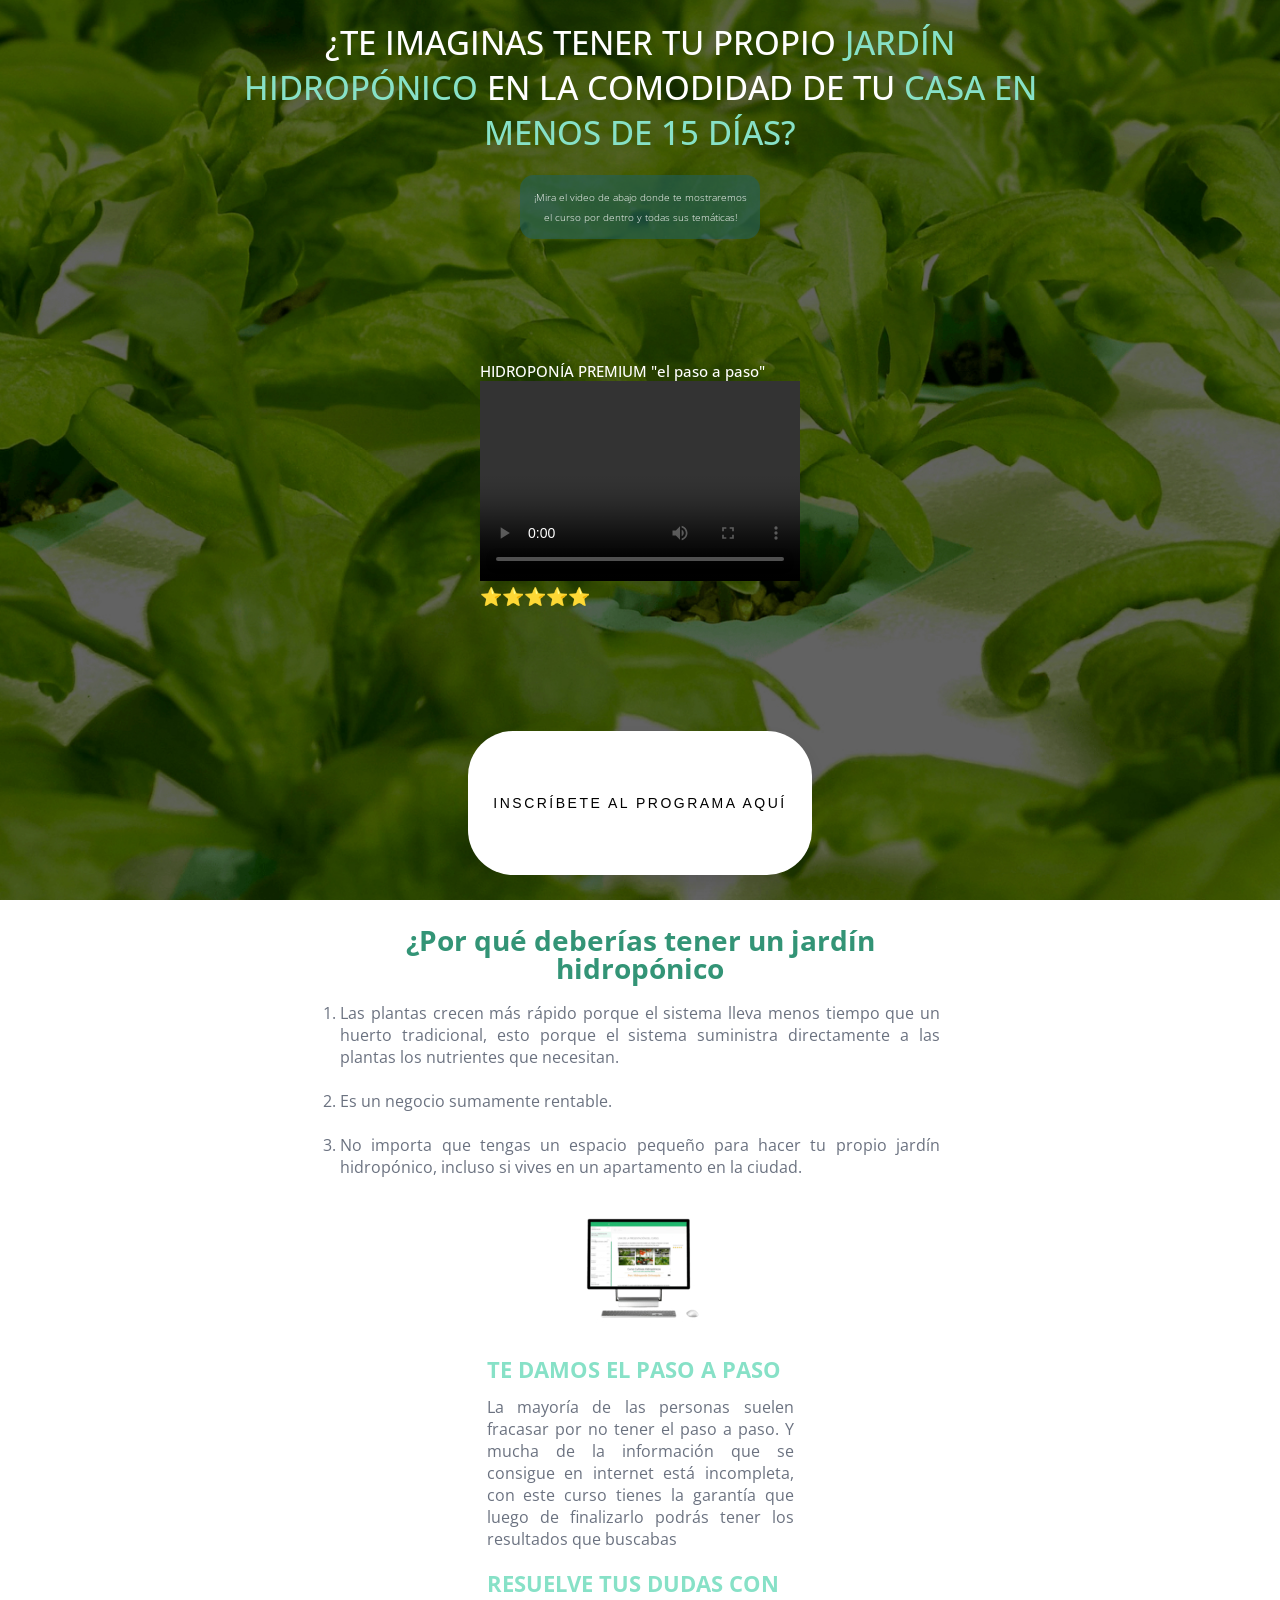
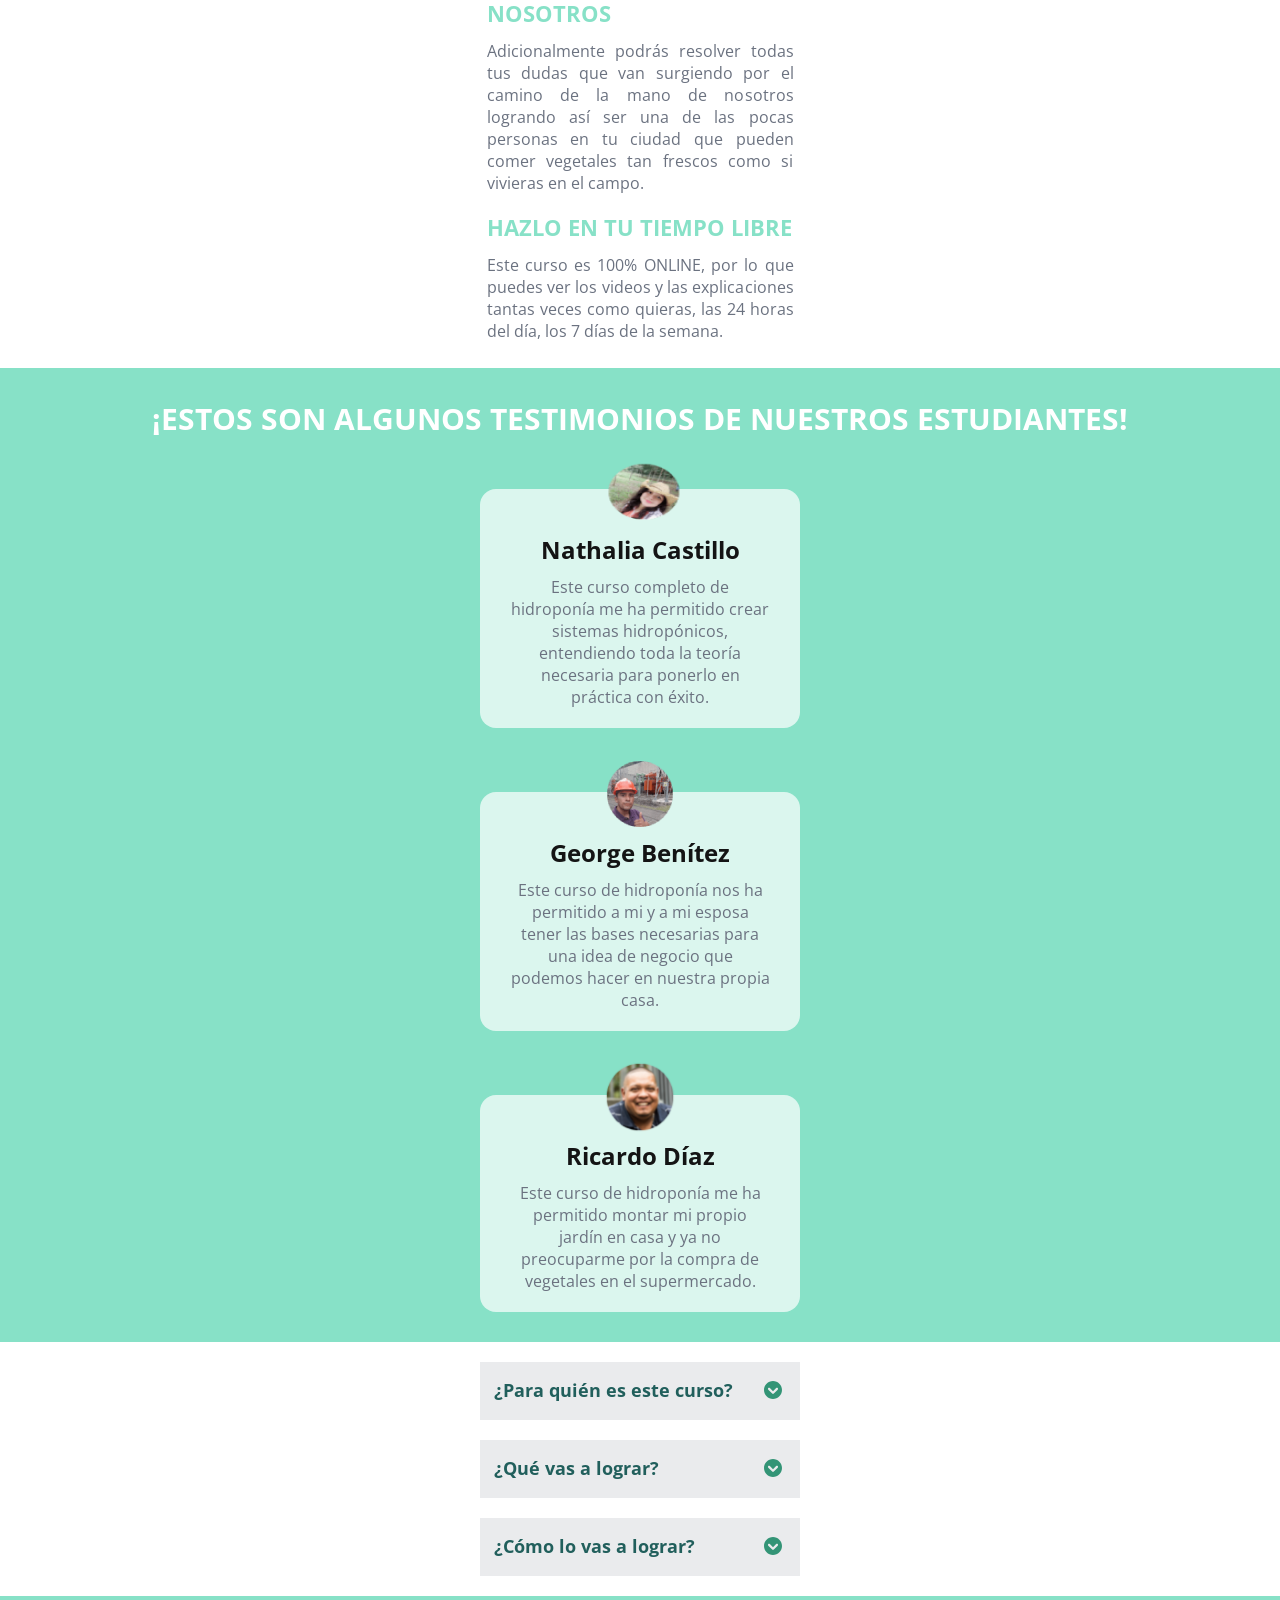
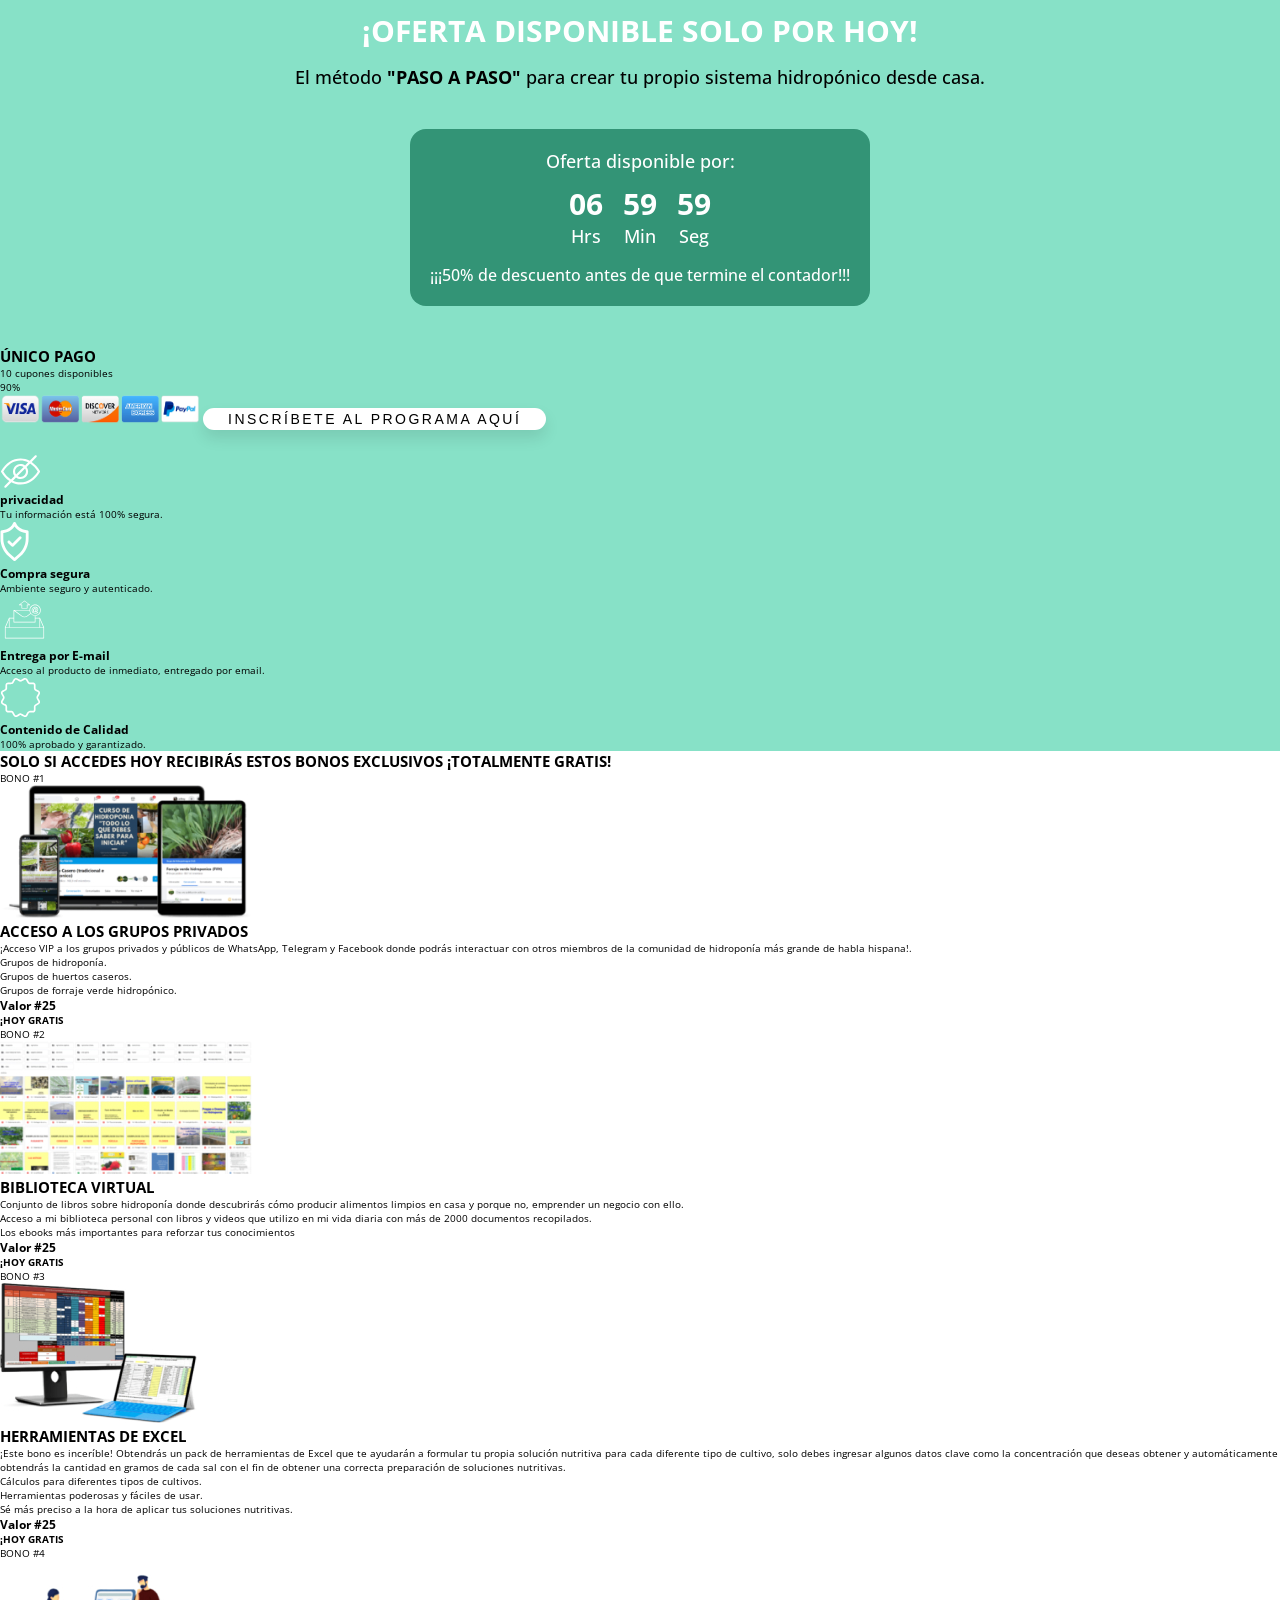
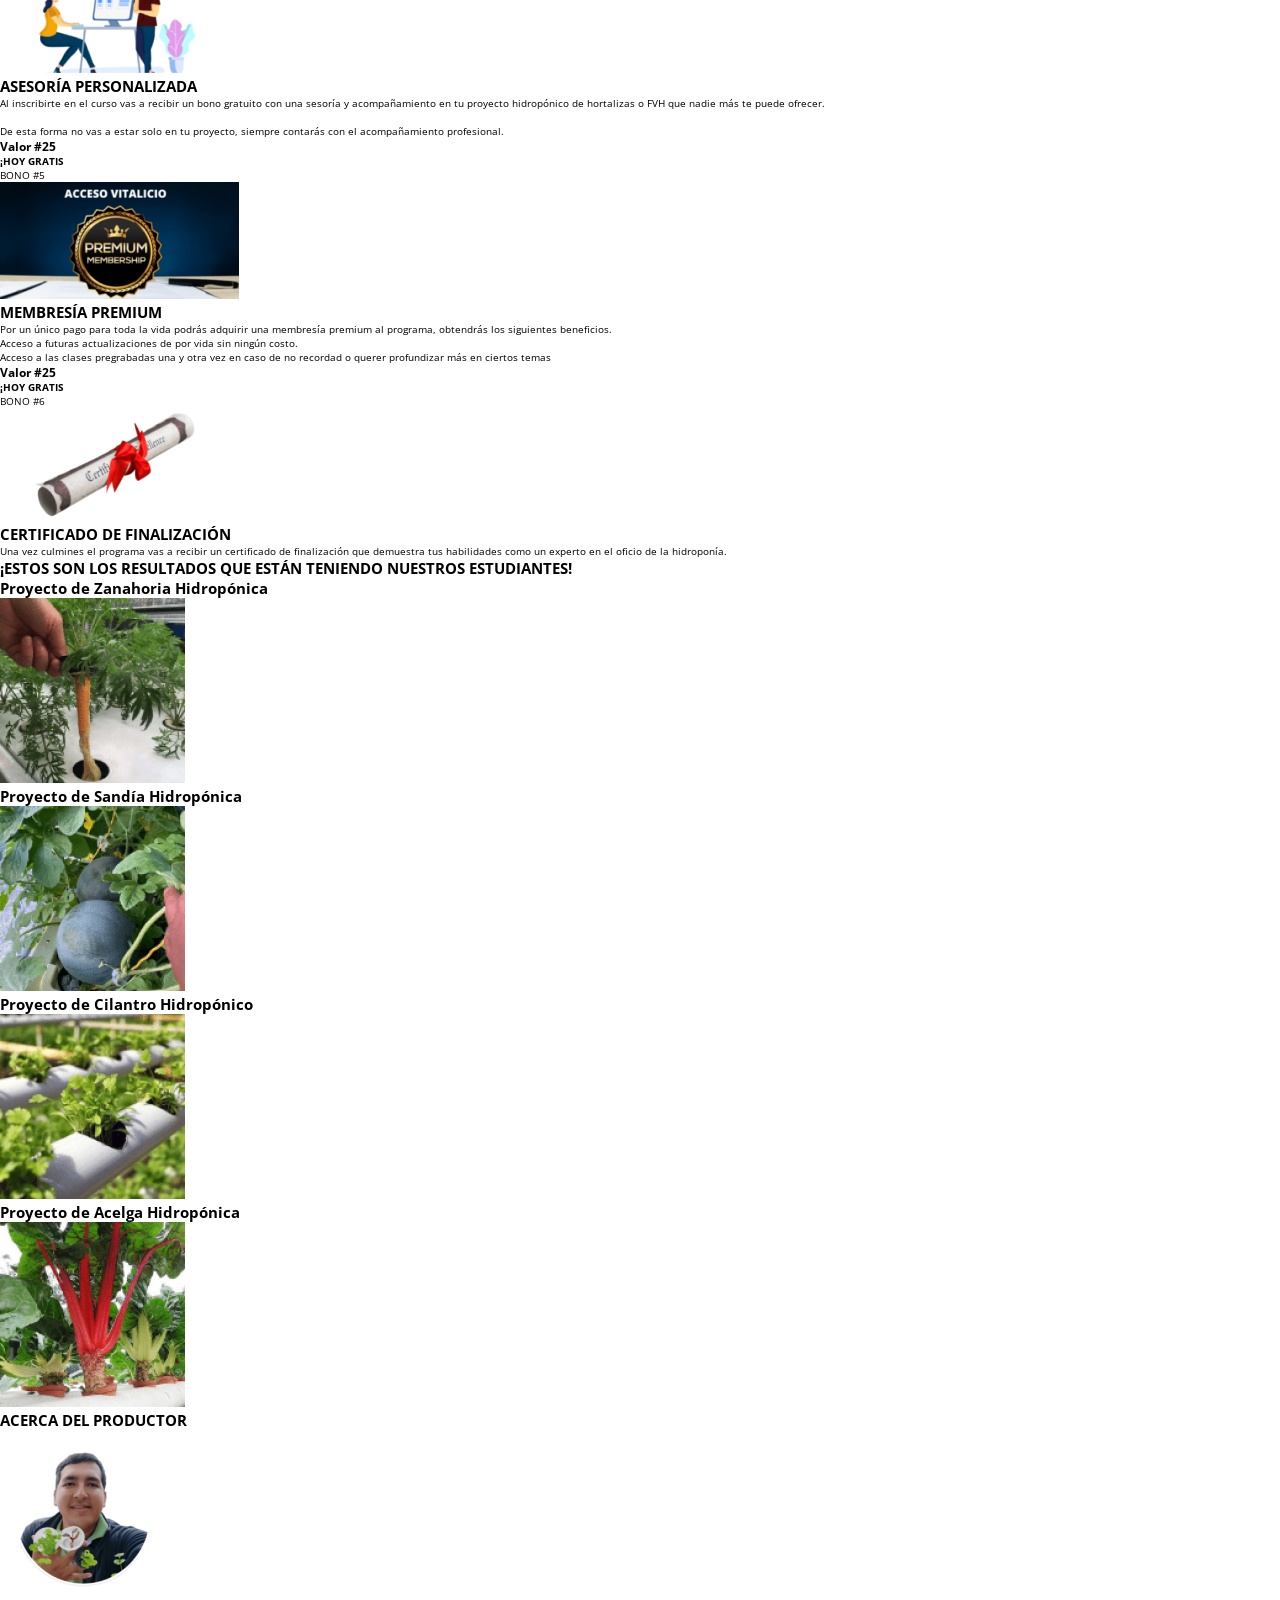
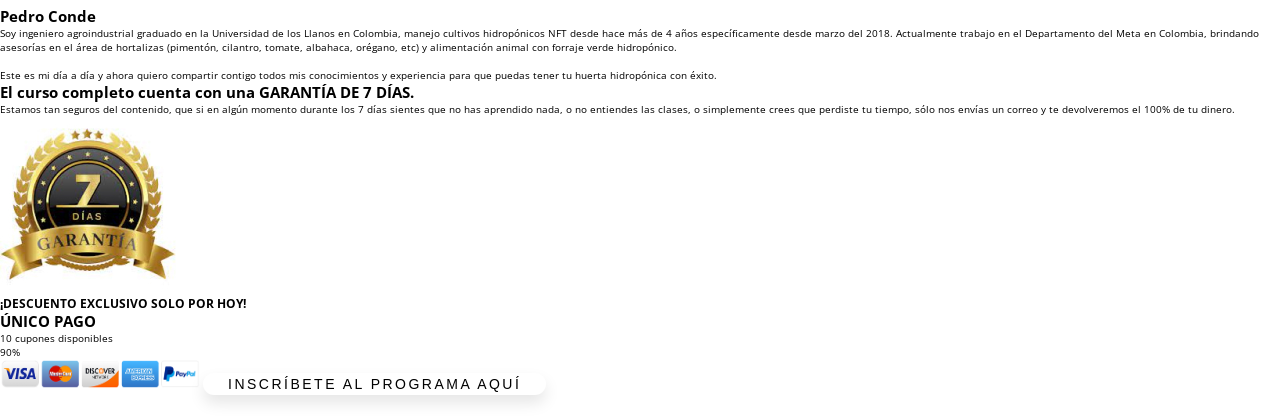
==== commit 6e930489: "landingPage-crashing v1.2" ====
--- a/public/index.html
+++ b/public/index.html
@@ -153,7 +153,6 @@
         <details class="section3-menu-who">
           <summary class="section3-menu-who__title">
             ¿Para quién es este curso?
-            <span class="section3-menu-who__icon"></span>
           </summary>
           <ul>
             <li>
@@ -181,6 +180,7 @@
             video prácticas.
           </p>
 
+          <div class="modules-container">
           <details class="module1">
             <summary class="module1__title">Módulo 1: Bienvenida</summary>
             <ul>
@@ -297,6 +297,7 @@
             </ul>
           </details>
         </details>
+          </div>
 
         <details class="section3-menu-how">
           <summary class="section3-menu-how__title">
@@ -349,21 +350,21 @@
             <div class="timer-container">
               <div class="block">
                 <div class="hours" id="horas">--</div>
-                <p>HORAS</p>
+                <p>Hrs</p>
               </div>
-
+              
               <div class="block">
                 <div class="minutes" id="minutos">--</div>
-                <p>MINUTOS</p>
+                <p>Min</p>
               </div>
-
+              
               <div class="block">
                 <div class="seconds" id="segundos">--</div>
-                <p>SEGUNDOS</p>
+                <p>Seg</p>
               </div>
             </div>
-          </div>
-          <p>¡¡¡50% de descuento antes de que termine el contador!!!</p>
+            <p>¡¡¡50% de descuento antes de que termine el contador!!!</p>
+          </div>
         </article>
 
         <article class="onePay">
@@ -506,7 +507,7 @@
 
         <article>
           <div class="bonus5">
-            <div class="bonus5-title">BONO #1</div>
+            <div class="bonus5-title">BONO #5</div>
             <img src="/assets/images/bono5.jpg" alt="bono 5" />
             <h2>MEMBRESÍA PREMIUM</h2>
             <p>
@@ -529,7 +530,7 @@
 
         <article>
           <div class="bonus6">
-            <div class="bonus6-title">BONO #1</div>
+            <div class="bonus6-title">BONO #6</div>
             <img src="/assets/images/bono6.jpg" alt="bono 6" />
             <h2>CERTIFICADO DE FINALIZACIÓN</h2>
             <p>
--- a/css/main.css
+++ b/css/main.css
@@ -87,7 +87,7 @@
   font-size: 1.8rem;
 }
 
-/* MAIN-BUTTON style */
+/* MAIN-BUTTON styling */
 .main-button {
   padding: 0.3rem 2.5rem;
   font-size: 14px;
@@ -114,9 +114,9 @@
   transform: translateY(-1px);
 }
 
-/* ESTILOS AL MAIN */
-
-/* main-section1 styles */
+/* MAIN STYLING */
+
+/* main-section1 styling */
 
 .main-section1 {
   display: grid;
@@ -196,7 +196,7 @@
   line-height: 2.2rem;
 }
 
-/* main-section2 styles */
+/* main-section2 styling */
 
 .main-section2 {
   width: 100%;
@@ -223,7 +223,7 @@
   text-align: center;
   min-width: 320px;
   padding: 44px 30px 20px;
-  background-color: rgba(255, 255, 255, 0.8);
+  background-color: rgba(255, 255, 255, 0.7);
   border-radius: 16px;
   position: relative;
 }
@@ -254,7 +254,7 @@
   text-align: center;
   min-width: 320px;
   padding: 44px 30px 20px;
-  background-color: rgba(255, 255, 255, 0.8);
+  background-color: rgba(255, 255, 255, 0.7);
   border-radius: 16px;
   position: relative;
 }
@@ -286,7 +286,7 @@
   min-width: 320px;
   max-width: 260px;
   padding: 44px 30px 20px;
-  background-color: rgba(255, 255, 255, 0.8);
+  background-color: rgba(255, 255, 255, 0.7);
   border-radius: 16px;
   position: relative;
 }
@@ -311,92 +311,451 @@
   position: absolute;
 }
 
-/* main-section3 styles */
+/* main-section3 styling */
 
 .main-section3 {
   display: flex;
   flex-direction: column;
   align-items: center;
-}
-
-/* section3-menu-who styles */
+  margin: 0 0 20px;
+}
+
+/* section3-menu-who styling */
 .section3-menu-who {
-  width: 80%;
+  margin-top: 20px;
+  width: 32em;
+  padding: 16px 0;
+  background-color: var(--just-grey);
+  cursor: pointer;
+}
+.section3-menu-who ul li {
+  margin: 14px 24px;
+  color: var(--gray-txt);
+  font-size: 1.6rem;
   text-align: justify;
+}
+.section3-menu-who__title {
+  font-size: 1.8rem;
+  font-weight: bold;
+  color: var(--dark-green);
+  list-style: none;
+  text-align: start;
+  margin-left: 14px;
+}
+.section3-menu-who__title::after {
+  content: url("/assets/icons/menuSection-icon.svg");
+  float: right;
+  margin-right: 18px;
+  margin-top: 2px;
+}
+.section3-menu-who[open] .section3-menu-who__title::after {
+  content: " ";
+  display: block;
+  width: 20px;
+  height: 20px;
+  background-image: url("/assets/icons/menuSection-icon.svg");
+  background-repeat: no-repeat;
+  transform: rotate(180deg);
+  margin-top: auto;
+}
+
+/* section3-menu-what styling */
+.section3-menu-what {
   margin-top: 20px;
-  padding: 14px 18px;
-  cursor: pointer;
+  width: 32em;
+  padding: 16px 0;
   background-color: var(--just-grey);
-}
-.section3-menu-who__title {
+  cursor: pointer;
   display: flex;
-  justify-content: space-between;
-  align-items: flex-start;
+  flex-direction: column;
+}
+.section3-menu-what__title {
   font-size: 1.8rem;
-  color: var(--dark-green);
-  font-weight: bold;
-}
-.section3-menu-who__icon {
-  width: 22px;
-  height: 22px;
+  font-weight: bold;
+  color: var(--dark-green);
+  list-style: none;
+  text-align: start;
+  margin-left: 14px;
+}
+.section3-menu-what__title::after {
+  content: url("/assets/icons/menuSection-icon.svg");
+  float: right;
+  margin-right: 18px;
+  margin-top: 2px;
+}
+.section3-menu-what[open] .section3-menu-what__title::after {
+  content: " ";
+  display: block;
+  width: 20px;
+  height: 20px;
   background-image: url("/assets/icons/menuSection-icon.svg");
   background-repeat: no-repeat;
-  background-size: cover;
-  background-position: center;
-  display: block;
-}
-
-/* section2-menu-what styles */
-.section3-menu-what {
-  width: 80%;
+  transform: rotate(180deg);
+  margin-top: auto;
+}
+
+.section3-menu-what p {
+  margin: 14px 24px;
+  color: var(--gray-txt);
+  font-size: 1.6rem;
   text-align: justify;
+}
+
+/* modules styling */
+.modules-container {
+  display: grid;
+  gap: 14px;
+}
+
+.module1 {
+  margin: 0 26px;
+  padding: 12px 8px;
+  background-color: var(--just-white);
+  cursor: pointer;
+}
+.module1__title {
+  font-size: 1.5rem;
+  font-weight: bold;
+  color: var(--dark-green);
+  list-style: none;
+  text-align: start;
+}
+.module1__title::after {
+  content: url("/assets/icons/menuSection-icon__modules.svg");
+  float: right;
+  margin-right: 10px;
+}
+.module1[open] .module1__title::after {
+  content: " ";
+  display: block;
+  width: 20px;
+  height: 20px;
+  background-image: url("/assets/icons/menuSection-icon__modules.svg");
+  background-repeat: no-repeat;
+  transform: rotate(180deg);
+  margin-top: auto;
+}
+.module1 ul {
+  list-style: none;
+  margin: 14px 12px 4px;
+}
+.module1 ul li {
+  font-size: 1.4rem;
+  color: var(--gray-txt);
+  margin: 8px 0;
+}
+.module1 ul li span {
+  text-decoration: underline;
+}
+
+.module2 {
+  margin: 0 26px;
+  padding: 12px 8px;
+  background-color: var(--just-white);
+  cursor: pointer;
+}
+.module2__title {
+  font-size: 1.5rem;
+  font-weight: bold;
+  color: var(--dark-green);
+  list-style: none;
+  text-align: start;
+}
+.module2__title::after {
+  content: url("/assets/icons/menuSection-icon__modules.svg");
+  float: right;
+  margin-right: 10px;
+}
+.module2[open] .module2__title::after {
+  content: " ";
+  display: block;
+  width: 20px;
+  height: 20px;
+  background-image: url("/assets/icons/menuSection-icon__modules.svg");
+  background-repeat: no-repeat;
+  transform: rotate(180deg);
+  margin-top: auto;
+}
+.module2 ul {
+  list-style: none;
+  margin: 14px 12px 4px;
+}
+.module2 ul li {
+  font-size: 1.4rem;
+  color: var(--gray-txt);
+  margin: 8px 0;
+}
+.module2 ul li span {
+  text-decoration: underline;
+}
+
+.module3 {
+  margin: 0 26px;
+  padding: 12px 8px;
+  background-color: var(--just-white);
+  cursor: pointer;
+}
+.module3__title {
+  font-size: 1.5rem;
+  font-weight: bold;
+  color: var(--dark-green);
+  list-style: none;
+  text-align: start;
+}
+.module3__title::after {
+  content: url("/assets/icons/menuSection-icon__modules.svg");
+  float: right;
+  margin-right: 10px;
+}
+.module3[open] .module3__title::after {
+  content: " ";
+  display: block;
+  width: 20px;
+  height: 20px;
+  background-image: url("/assets/icons/menuSection-icon__modules.svg");
+  background-repeat: no-repeat;
+  transform: rotate(180deg);
+  margin-top: auto;
+}
+.module3 ul {
+  list-style: none;
+  margin: 14px 12px 4px;
+}
+.module3 ul li {
+  font-size: 1.4rem;
+  color: var(--gray-txt);
+  margin: 8px 0;
+}
+.module3 ul li span {
+  text-decoration: underline;
+}
+
+.module4 {
+  margin: 0 26px;
+  padding: 12px 8px;
+  background-color: var(--just-white);
+  cursor: pointer;
+}
+.module4__title {
+  font-size: 1.5rem;
+  font-weight: bold;
+  color: var(--dark-green);
+  list-style: none;
+  text-align: start;
+}
+.module4__title::after {
+  content: url("/assets/icons/menuSection-icon__modules.svg");
+  float: right;
+  margin-right: 10px;
+}
+.module4[open] .module4__title::after {
+  content: " ";
+  display: block;
+  width: 20px;
+  height: 20px;
+  background-image: url("/assets/icons/menuSection-icon__modules.svg");
+  background-repeat: no-repeat;
+  transform: rotate(180deg);
+  margin-top: auto;
+}
+.module4 ul {
+  list-style: none;
+  margin: 14px 12px 4px;
+}
+.module4 ul li {
+  font-size: 1.4rem;
+  color: var(--gray-txt);
+  margin: 8px 0;
+}
+.module4 ul li span {
+  text-decoration: underline;
+}
+
+.module5 {
+  margin: 0 26px;
+  padding: 12px 8px;
+  background-color: var(--just-white);
+  cursor: pointer;
+}
+.module5__title {
+  font-size: 1.5rem;
+  font-weight: bold;
+  color: var(--dark-green);
+  list-style: none;
+  text-align: start;
+}
+.module5__title::after {
+  content: url("/assets/icons/menuSection-icon__modules.svg");
+  float: right;
+  margin-right: 10px;
+}
+.module5[open] .module5__title::after {
+  content: " ";
+  display: block;
+  width: 20px;
+  height: 20px;
+  background-image: url("/assets/icons/menuSection-icon__modules.svg");
+  background-repeat: no-repeat;
+  transform: rotate(180deg);
+  margin-top: auto;
+}
+.module5 ul {
+  list-style: none;
+  margin: 14px 12px 4px;
+}
+.module5 ul li {
+  font-size: 1.4rem;
+  color: var(--gray-txt);
+  margin: 8px 0;
+}
+.module5 ul li span {
+  text-decoration: underline;
+}
+
+.module6 {
+  margin: 0 26px;
+  padding: 12px 8px;
+  background-color: var(--just-white);
+  cursor: pointer;
+}
+.module6__title {
+  font-size: 1.5rem;
+  font-weight: bold;
+  color: var(--dark-green);
+  list-style: none;
+  text-align: start;
+}
+.module6__title::after {
+  content: url("/assets/icons/menuSection-icon__modules.svg");
+  float: right;
+  margin-right: 10px;
+}
+.module6[open] .module6__title::after {
+  content: " ";
+  display: block;
+  width: 20px;
+  height: 20px;
+  background-image: url("/assets/icons/menuSection-icon__modules.svg");
+  background-repeat: no-repeat;
+  margin-top: auto;
+  transform: rotate(180deg);
+}
+.module6 ul {
+  list-style: none;
+  margin: 14px 12px 4px;
+}
+.module6 ul li {
+  font-size: 1.4rem;
+  color: var(--gray-txt);
+  margin: 8px 0;
+}
+.module6 ul li span {
+  text-decoration: underline;
+}
+
+/* section3-menu-how */
+.section3-menu-how {
   margin-top: 20px;
-  padding: 14px 18px;
-  cursor: pointer;
+  width: 32em;
+  padding: 16px 0;
   background-color: var(--just-grey);
-}
-.section3-menu-what__title {
+  cursor: pointer;
+}
+.section3-menu-how__title {
+  font-size: 1.8rem;
+  font-weight: bold;
+  color: var(--dark-green);
+  list-style: none;
+  text-align: start;
+  margin-left: 14px;
+}
+.section3-menu-how__title::after {
+  content: url("/assets/icons/menuSection-icon.svg");
+  float: right;
+  margin-right: 18px;
+  margin-top: 2px;
+}
+.section3-menu-how[open] .section3-menu-how__title::after {
+  content: " ";
+  display: block;
+  width: 20px;
+  height: 20px;
+  background-image: url("/assets/icons/menuSection-icon.svg");
+  background-repeat: no-repeat;
+  transform: rotate(180deg);
+  margin-top: auto;
+}
+
+.section3-menu-how ol {
+  margin: 14px 20px 0;
+  font-size: 1.6rem;
+  text-align: justify;
+  color: var(--gray-txt);
+}
+.section3-menu-how ol li {
+  margin: 10px 0;
+  margin-left: 12px;
+}
+
+/* main-section4 styling */
+
+.main-section4 {
+  display: grid;
+  background-color: var(--soft-green);
+}
+
+/* articles style */
+/* offer style */
+.offer {
+  display: grid;
+  justify-items: center;
+}
+.offer h1 {
+  font-size: 3rem;
+  color: var(--just-white);
+  margin: 14px 0;
+  text-align: center;
+}
+.offer p {
+  font-size: 1.8rem;
+  font-weight: 500;
+  text-align: center;
+}
+.offer p span {
+  font-weight: bold;
+}
+.offer-timer {
+  display: grid;
+  justify-content: center;
+  background-color: var(--warm-green);
+  margin: 40px;
+  padding: 20px;
+  border-radius: 16px;
+}
+.offer-timer h2 {
+  text-align: center;
+  font-size: 1.8rem;
+  font-weight: 500;
+  color: var(--just-white);
+  margin-bottom: 10px;
+}
+.offer-timer > p {
+  color: var(--just-white);
+  margin-top: 16px;
+  font-size: 1.6rem;
+}
+
+.timer-container {
   display: flex;
-  justify-content: space-between;
-  align-items: flex-start;
-  font-size: 1.8rem;
-  color: var(--dark-green);
-  font-weight: bold;
-}
-.section3-menu-what__icon {
-  width: 22px;
-  height: 22px;
-  background-image: url("/assets/icons/menuSection-icon.svg");
-  background-repeat: no-repeat;
-  background-size: cover;
-  background-position: center;
-  display: block;
-}
-
-/* section2-menu-how styles */
-.section3-menu-how {
-  width: 80%;
-  text-align: justify;
-  margin-top: 20px;
-  padding: 14px 18px;
-  cursor: pointer;
-  background-color: var(--just-grey);
-}
-
-.section3-menu-how__title {
-  display: flex;
-  justify-content: space-between;
-  align-items: flex-start;
-  font-size: 1.8rem;
-  color: var(--dark-green);
-  font-weight: bold;
-}
-.section3-menu-how__icon {
-  width: 22px;
-  height: 22px;
-  background-image: url("/assets/icons/menuSection-icon.svg");
-  background-repeat: no-repeat;
-  background-size: cover;
-  background-position: center;
-  display: block;
-}
+  justify-content: center;
+  gap: 20px;
+}
+.block {
+  display: grid;
+  justify-items: center;
+  font-size: 3rem;
+  color: var(--just-white);
+  font-weight: bold;
+}
+
+/* onePay styles */
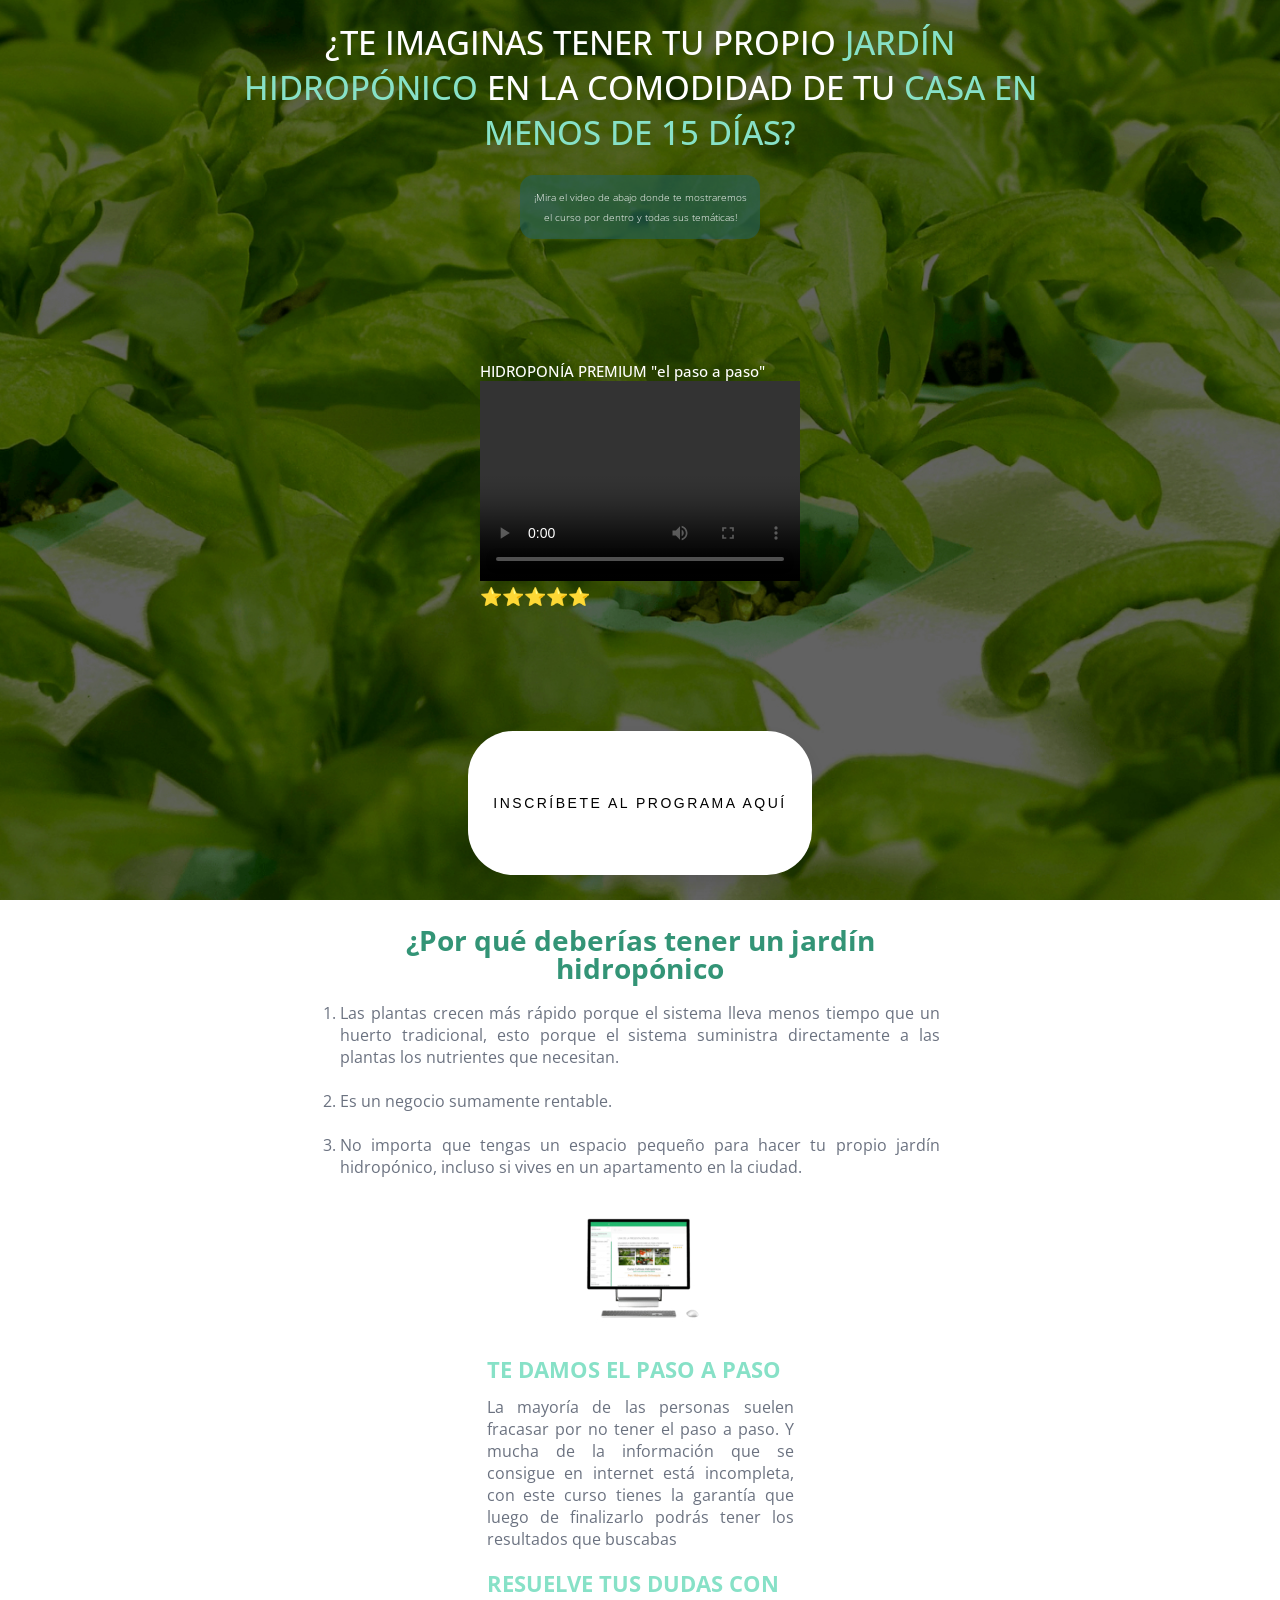
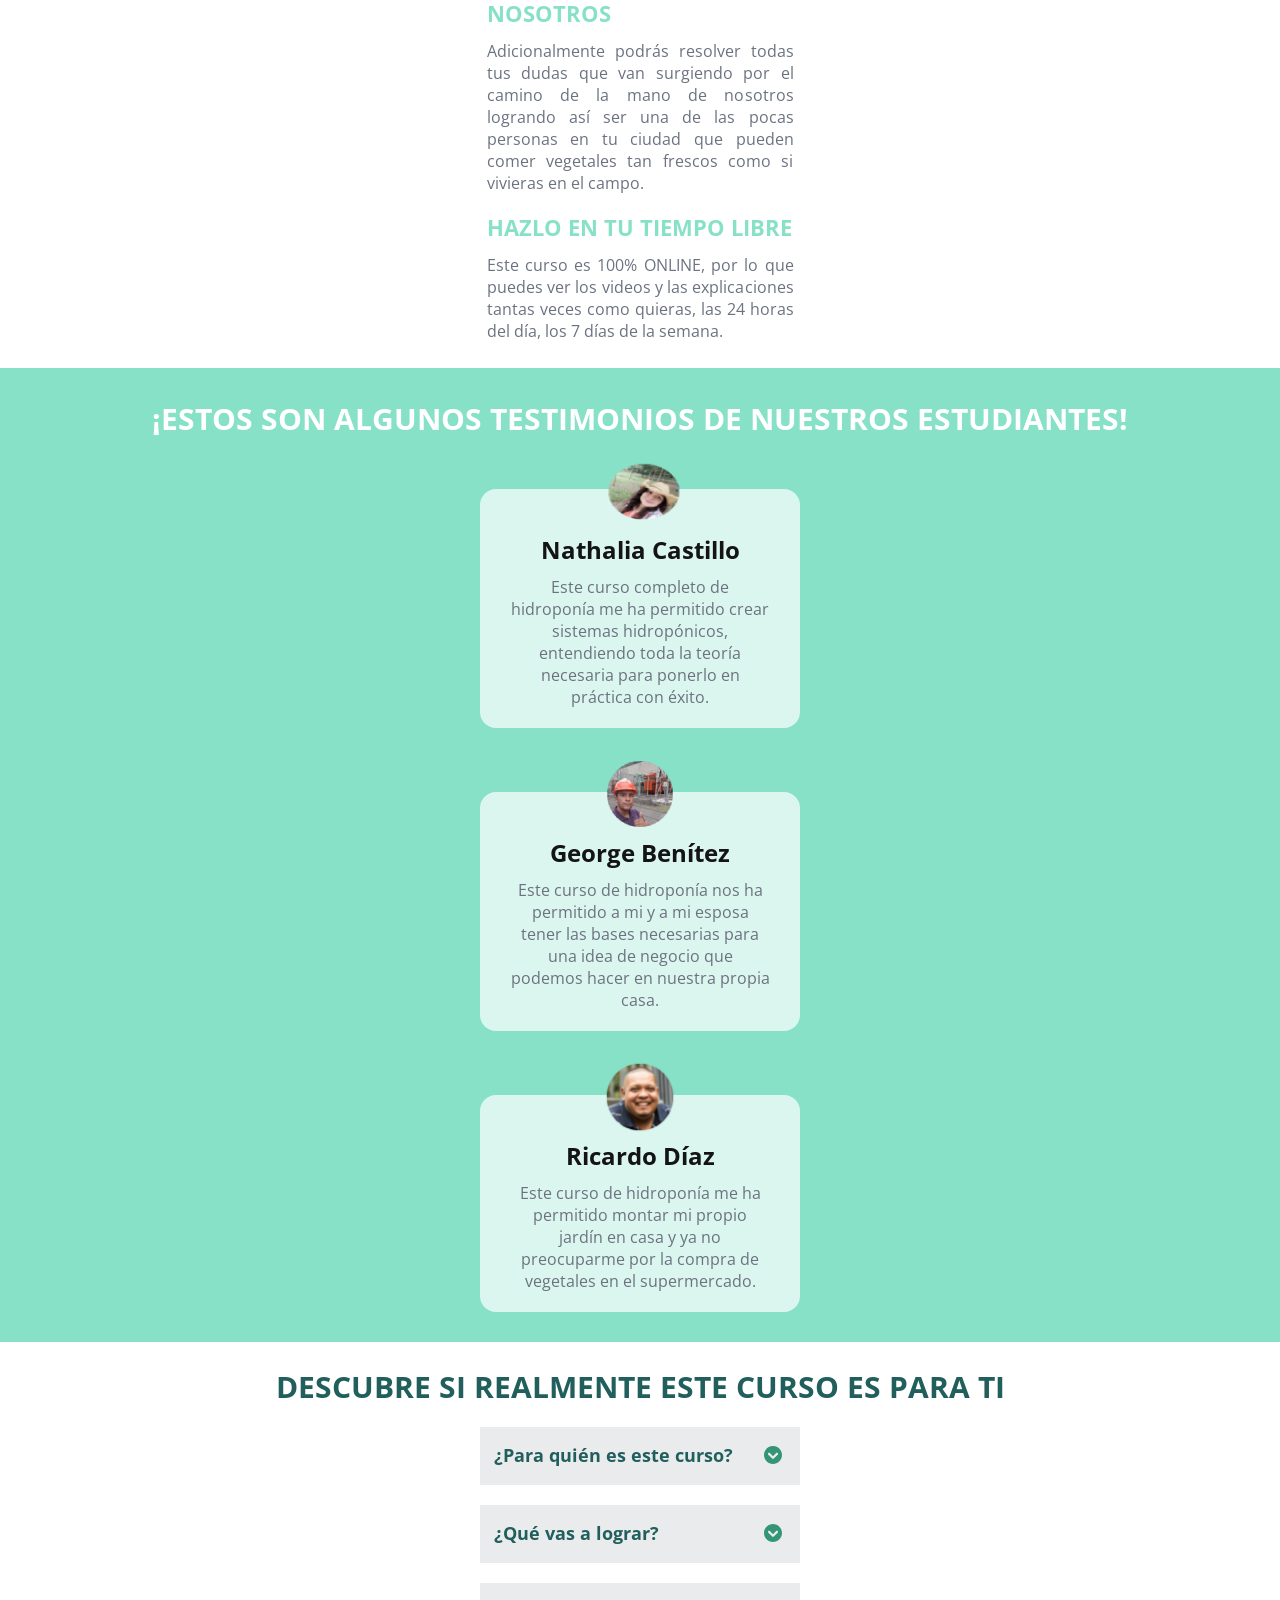
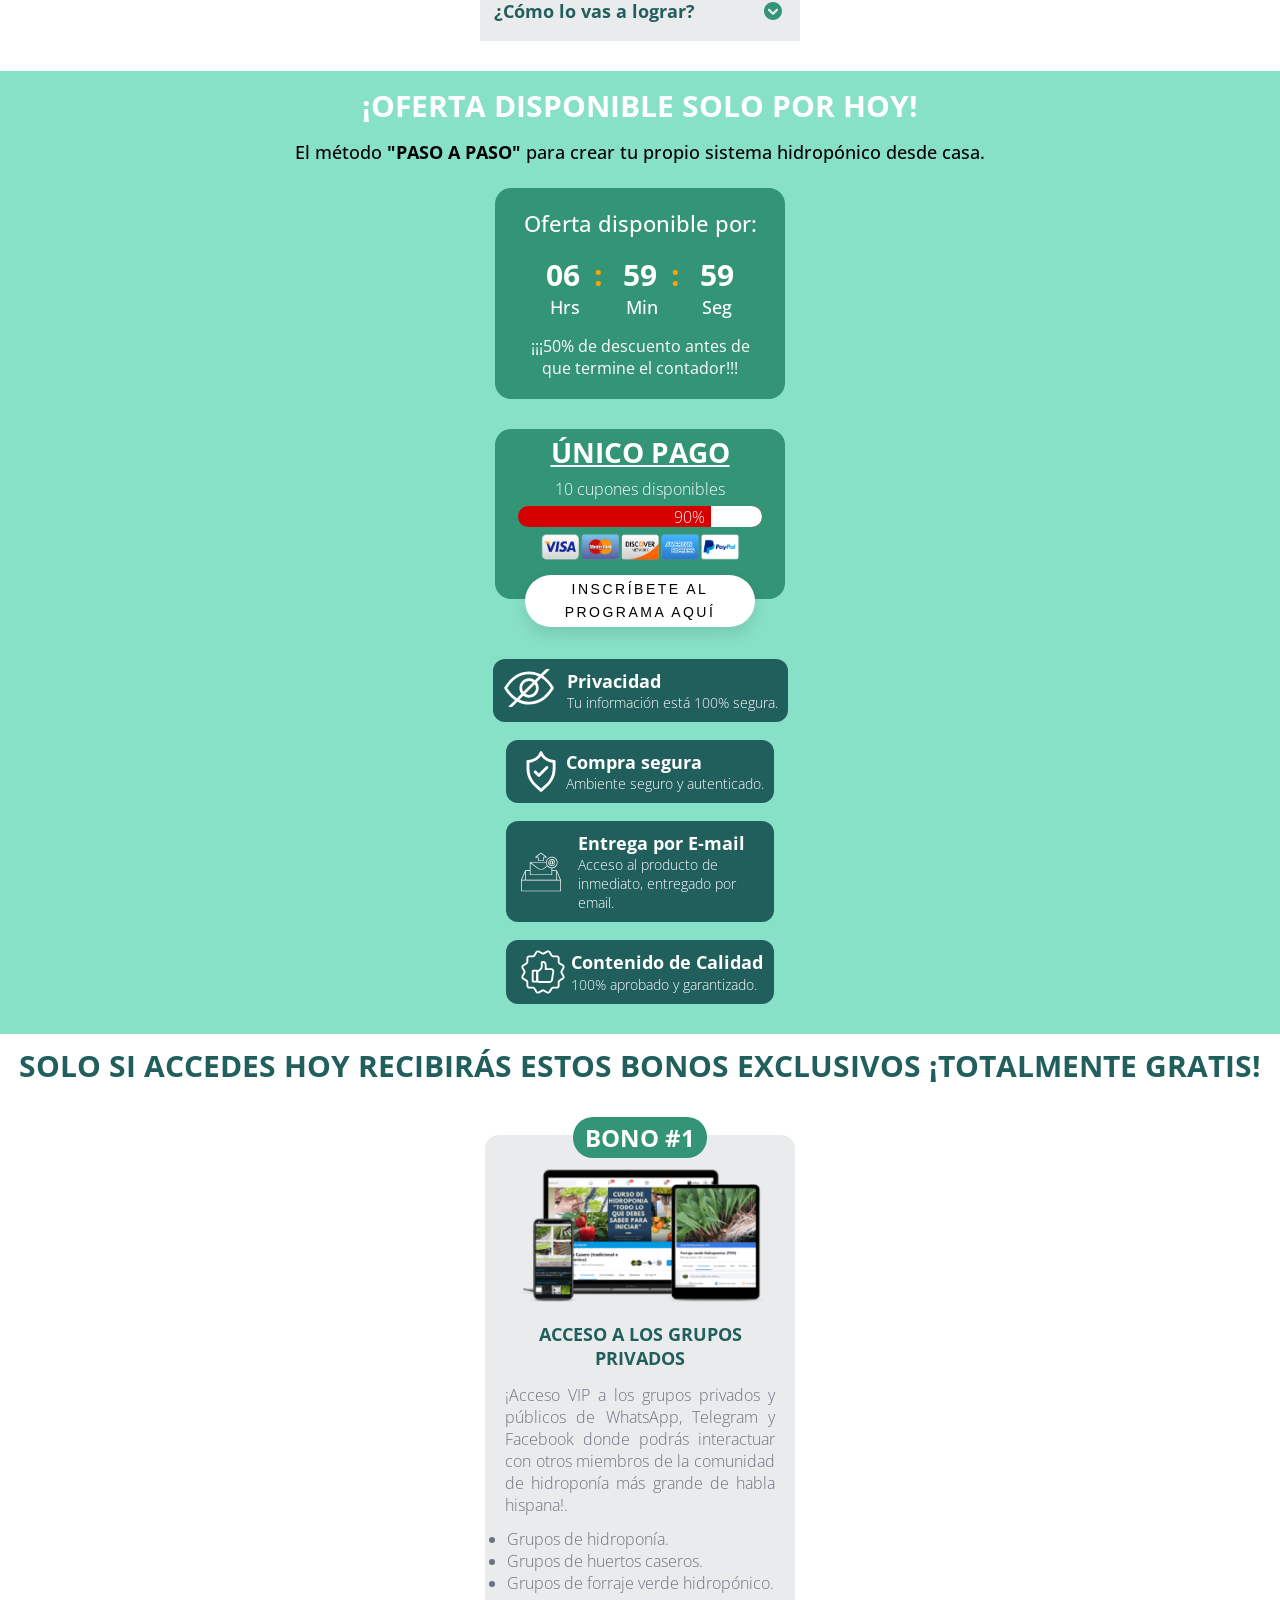
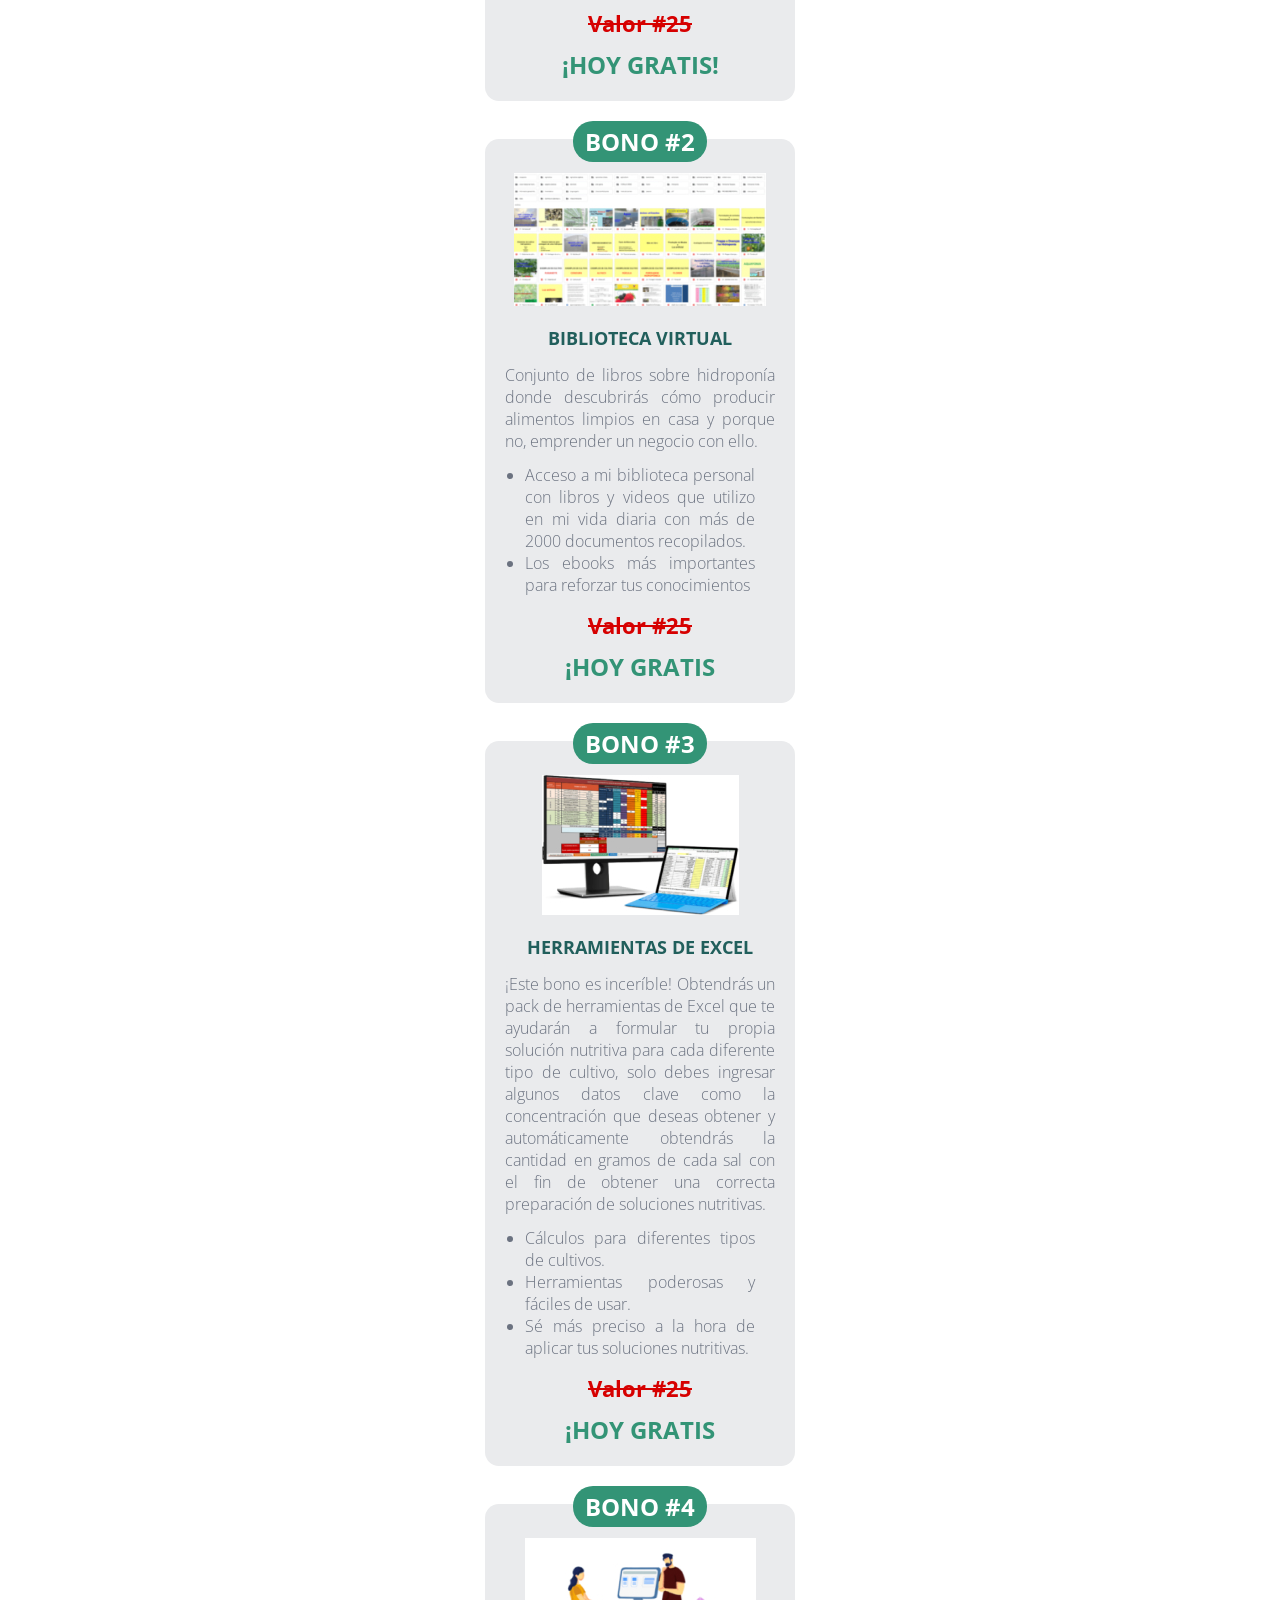
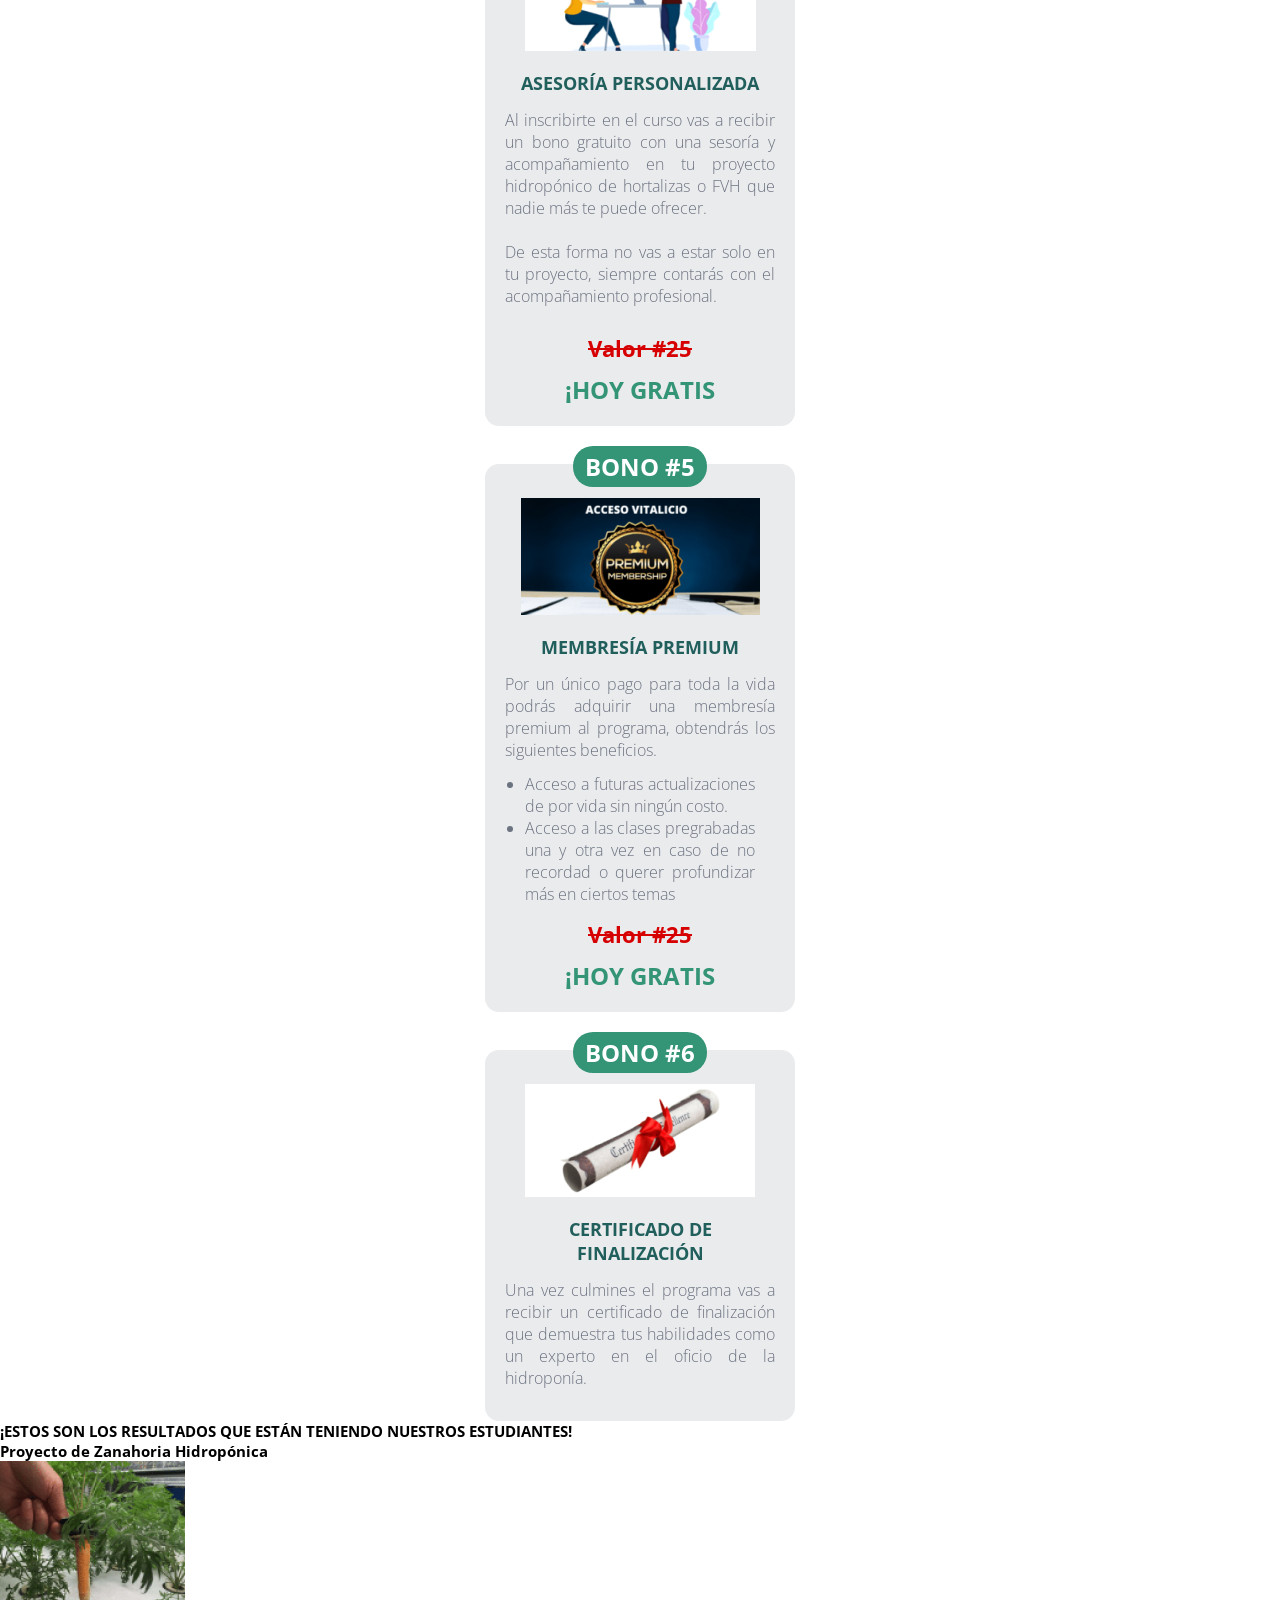
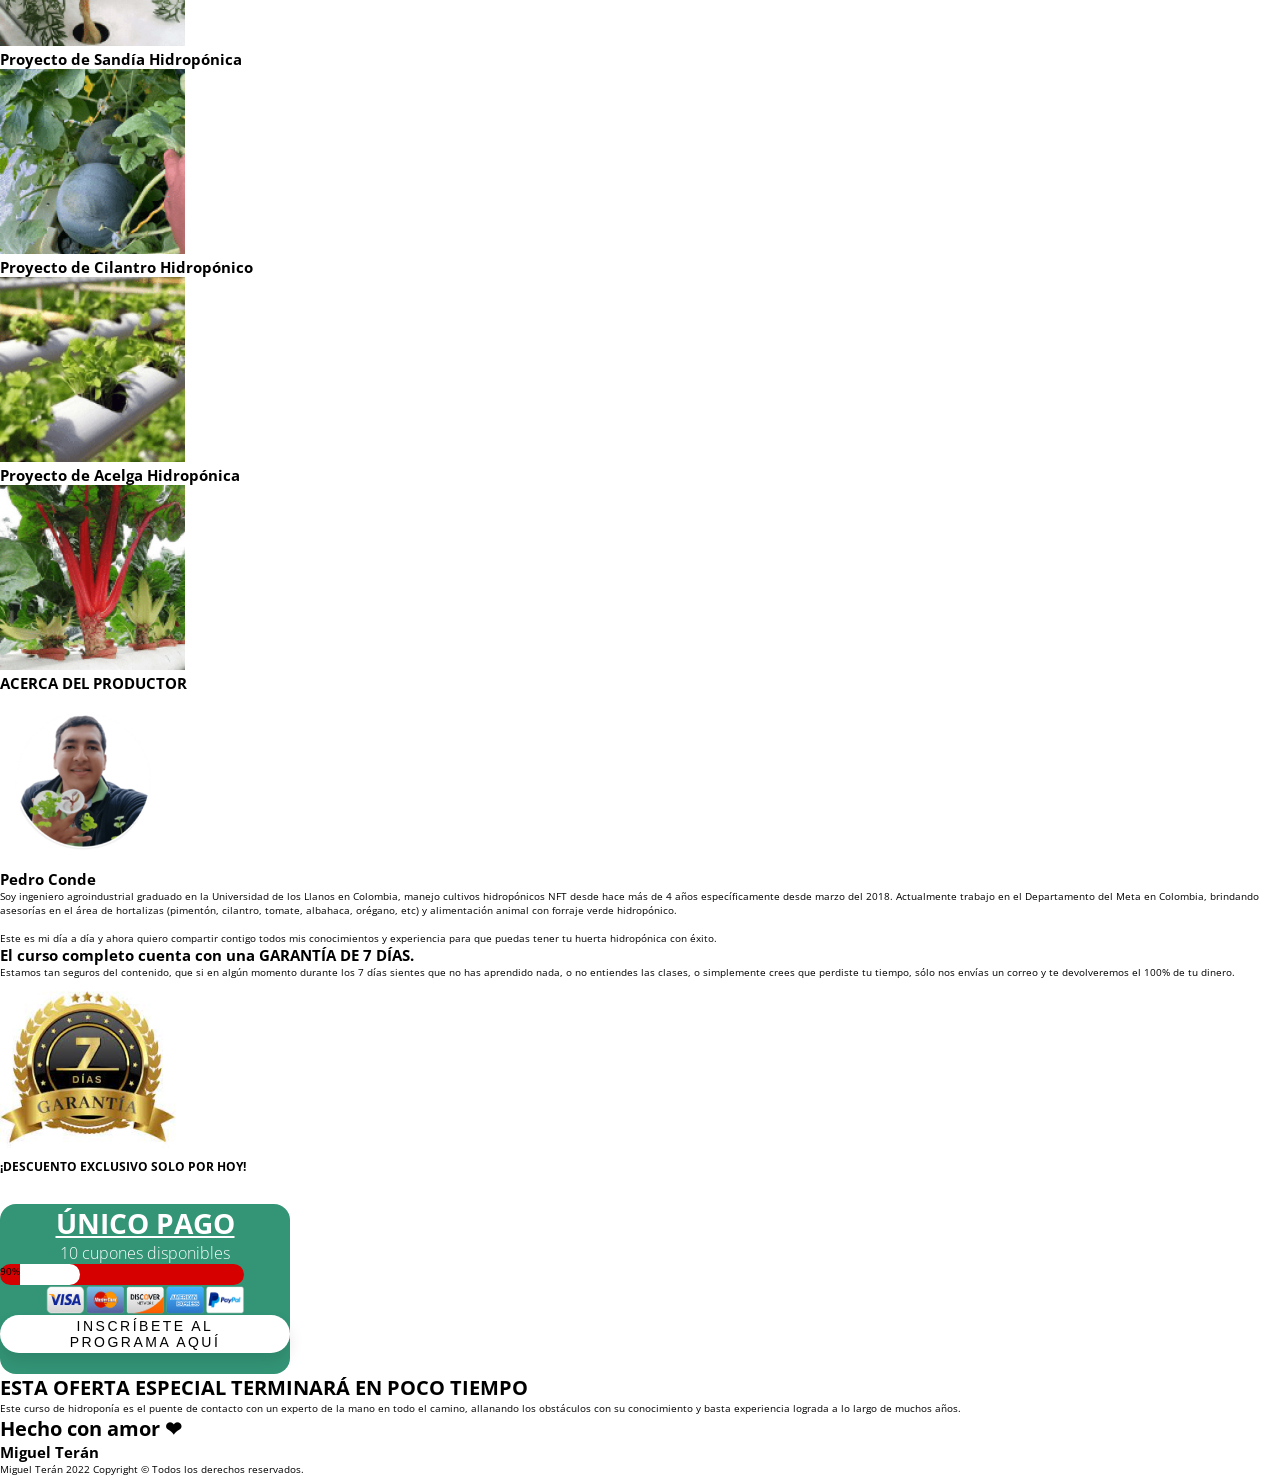
==== commit 0a1d4b90: "landingPage-crashing v1.3" ====
--- a/public/index.html
+++ b/public/index.html
@@ -150,6 +150,7 @@
       </section>
 
       <section class="main-section3">
+        <h1>DESCUBRE SI REALMENTE ESTE CURSO ES PARA TI</h1>
         <details class="section3-menu-who">
           <summary class="section3-menu-who__title">
             ¿Para quién es este curso?
@@ -367,47 +368,46 @@
           </div>
         </article>
 
-        <article class="onePay">
+        <div class="onePay">
           <h2>ÚNICO PAGO</h2>
           <p>10 cupones disponibles</p>
-          <div class="coupons-percentBar">90%</div>
-          <img
+          <div class="coupons-container">
+            <div class="coupons-percentBar">
+              <p>90%</p>
+            </div>
+            <img
             src="/assets/images/payment-methods.png"
             alt="metodos de pago"
             class="paymentMethods-img"
-          />
-          <button class="main-button" type="button">
+            />
+          </div>
+
+          <button class="main-button" id="onePay-mainButton" type="button">
             Inscríbete al programa aquí
           </button>
-        </article>
+        </div>
 
         <article class="userPrivacy-cards">
           <div class="userPrivacy-item">
-            <img
-              src="/assets/icons/userPrivacy.svg"
-              alt="privacidad del usuario"
-            />
-            <h3>privacidad</h3>
+            <span class="userPrivacy-icon"></span>
+            <h3>Privacidad</h3>
             <p>Tu información está 100% segura.</p>
           </div>
 
-          <div>
-            <img src="/assets/icons/safetyBuy.svg" alt="compra segura" />
+          <div class="userSafetyBuy-item">
+            <span class="userSafetyBuy-icon"></span>
             <h3>Compra segura</h3>
             <p>Ambiente seguro y autenticado.</p>
           </div>
 
-          <div>
-            <img src="/assets/icons/emailRecieve.svg" alt="entrega por email" />
+          <div class="userEmailRecieve-item">
+            <span class="userEmailRecieve-icon"></span>
             <h3>Entrega por E-mail</h3>
             <p>Acceso al producto de inmediato, entregado por email.</p>
           </div>
 
-          <div>
-            <img
-              src="/assets/icons/highQuality.svg"
-              alt="contenido de calidad"
-            />
+          <div class="userHighQuality-item">
+            <span class="userHighQuality-icon"></span>
             <h3>Contenido de Calidad</h3>
             <p>100% aprobado y garantizado.</p>
           </div>
@@ -419,10 +419,11 @@
           SOLO SI ACCEDES HOY RECIBIRÁS ESTOS BONOS EXCLUSIVOS ¡TOTALMENTE
           GRATIS!
         </h1>
+
         <article>
           <div class="bonus1">
             <div class="bonus1-title">BONO #1</div>
-            <img src="/assets/images/bono1.jpg" alt="bono 1" />
+            <img src="/assets/images/bono1.png" alt="bono 1" />
             <h2>ACCESO A LOS GRUPOS PRIVADOS</h2>
             <p>
               ¡Acceso VIP a los grupos privados y públicos de WhatsApp, Telegram
@@ -435,7 +436,7 @@
               <li>Grupos de forraje verde hidropónico.</li>
             </ul>
             <h3>Valor #25</h3>
-            <h4>¡HOY GRATIS</h4>
+            <h4>¡HOY GRATIS!</h4>
           </div>
         </article>
 
@@ -644,6 +645,18 @@
       <section class="main-section8"></section>
     </main>
 
+    <footer>
+      <div class="special-off">
+        <h1>ESTA OFERTA ESPECIAL TERMINARÁ EN POCO TIEMPO</h1>
+        <p>Este curso de hidroponía es el puente de contacto con un experto de la mano en todo el camino, allanando los obstáculos con su conocimiento y basta experiencia lograda a lo largo de muchos años.</p>
+      </div>
+      <div class="mySign">
+        <h1>Hecho con amor ❤</h1>
+        <h2>Miguel Terán</h2>
+        <p>Miguel Terán 2022 Copyright &#169 Todos los derechos reservados.</p>
+      </div>
+    </footer>
+
     <script src="/script/script.js"></script>
   </body>
 </html>
--- a/css/main.css
+++ b/css/main.css
@@ -318,6 +318,12 @@
   flex-direction: column;
   align-items: center;
   margin: 0 0 20px;
+  padding: 24px 14px 10px;
+}
+.main-section3 h1 {
+  font-size: 3rem;
+  text-align: center;
+  color: var(--dark-green);
 }
 
 /* section3-menu-who styling */
@@ -701,7 +707,9 @@
 
 .main-section4 {
   display: grid;
+  justify-items: center;
   background-color: var(--soft-green);
+  padding: 0 18px;
 }
 
 /* articles style */
@@ -726,29 +734,45 @@
 }
 .offer-timer {
   display: grid;
+  max-width: 290px;
   justify-content: center;
   background-color: var(--warm-green);
-  margin: 40px;
+  margin-top: 24px;
   padding: 20px;
   border-radius: 16px;
 }
 .offer-timer h2 {
   text-align: center;
-  font-size: 1.8rem;
+  font-size: 2.2rem;
   font-weight: 500;
   color: var(--just-white);
-  margin-bottom: 10px;
+  margin-bottom: 16px;
 }
 .offer-timer > p {
   color: var(--just-white);
   margin-top: 16px;
   font-size: 1.6rem;
+  font-weight: 400;
 }
 
 .timer-container {
   display: flex;
   justify-content: center;
   gap: 20px;
+  margin-left: 20px;
+}
+.hours::after {
+  content: ":";
+  margin-left: 14px;
+  color: orange;
+}
+.minutes::after {
+  content: ":";
+  margin-left: 14px;
+  color: orange;
+}
+.seconds {
+  padding-right: 20px;
 }
 .block {
   display: grid;
@@ -757,5 +781,556 @@
   color: var(--just-white);
   font-weight: bold;
 }
+.block p {
+  font-weight: 500;
+  padding-right: 20px;
+}
 
 /* onePay styles */
+.onePay {
+  display: grid;
+  justify-items: center;
+  margin-top: 30px;
+  background-color: var(--warm-green);
+  width: 290px;
+  height: 170px;
+  border-radius: 16px;
+  position: relative;
+}
+#onePay-mainButton {
+  position: absolute;
+  top: 146px;
+  width: 230px;
+  line-height: 2.3rem;
+}
+.onePay h2 {
+  font-size: 2.8rem;
+  color: var(--just-white);
+  text-decoration: underline;
+  font-weight: bold;
+  align-self: center;
+}
+.onePay p {
+  color: var(--just-white);
+  font-size: 1.6rem;
+  font-weight: 300;
+  display: flex;
+  align-self: center;
+}
+.coupons-container {
+  display: grid;
+  justify-items: center;
+  gap: 4px;
+  margin-bottom: 34px;
+}
+.coupons-container img {
+  height: 28px;
+  width: 200px;
+}
+.coupons-percentBar {
+  justify-self: start;
+  align-self: center;
+  text-align: end;
+  background-color: #d60000;
+  width: 244px;
+  height: 21px;
+  border-radius: 14px;
+  display: flex;
+}
+.coupons-percentBar p {
+  align-self: center;
+  margin-left: 16px;
+  font-size: 1.6rem;
+  color: var(--just-white);
+  padding-left: 140px;
+  margin-right: 6px;
+}
+.coupons-percentBar::after {
+  width: 60px;
+  height: 100%;
+  content: " ";
+  background-color: var(--just-white);
+  border-bottom-right-radius: 14px;
+  border-top-right-radius: 14px;
+}
+
+/* userPrivacy-cards styles  */
+
+/* userPrivacy-item styles */
+.userPrivacy-cards {
+  display: grid;
+  justify-items: center;
+  margin: 60px 0 30px;
+  gap: 18px;
+}
+
+.userPrivacy-item {
+  background-color: var(--dark-green);
+  padding: 10px;
+  display: grid;
+  grid-template-columns: auto auto;
+  border-radius: 12px;
+}
+.userPrivacy-item h3 {
+  font-size: 1.8rem;
+  height: 100%;
+  color: var(--just-white);
+  font-weight: bold;
+}
+.userPrivacy-item p {
+  grid-area: 2/2;
+  color: var(--just-white);
+  font-size: 1.4rem;
+  font-weight: 300;
+}
+.userPrivacy-icon {
+  background-image: url("/assets/icons/userPrivacy.svg");
+  background-size: cover;
+  background-position: center;
+  background-repeat: no-repeat;
+  width: 52px;
+  height: 38px;
+  display: block;
+  grid-area: 1;
+  grid-row: 1/3;
+  margin-right: 12px;
+}
+
+/* userSafetyBuy-item styles */
+.userSafetyBuy-item {
+  background-color: var(--dark-green);
+  padding: 10px;
+  display: grid;
+  grid-template-columns: auto auto;
+  border-radius: 12px;
+  width: 268px;
+}
+.userSafetyBuy-item h3 {
+  font-size: 1.8rem;
+  height: 100%;
+  color: var(--just-white);
+  font-weight: bold;
+}
+.userSafetyBuy-item p {
+  grid-area: 2/2;
+  color: var(--just-white);
+  font-size: 1.4rem;
+  font-weight: 300;
+  align-self: center;
+}
+.userSafetyBuy-icon {
+  background-image: url("/assets/icons/safetyBuy.svg");
+  background-size: contain;
+  background-position: center;
+  background-repeat: no-repeat;
+  width: 50px;
+  height: 100%;
+  display: block;
+  grid-area: 1;
+  grid-row: 1/3;
+}
+
+/* userEmailRecieve-item styles */
+.userEmailRecieve-item {
+  background-color: var(--dark-green);
+  padding: 10px;
+  display: grid;
+  grid-template-columns: auto auto;
+  border-radius: 12px;
+  width: 268px;
+}
+.userEmailRecieve-item h3 {
+  font-size: 1.8rem;
+  height: 100%;
+  color: var(--just-white);
+  font-weight: bold;
+}
+.userEmailRecieve-item p {
+  grid-area: 2/2;
+  color: var(--just-white);
+  font-size: 1.4rem;
+  font-weight: 300;
+  align-self: center;
+}
+.userEmailRecieve-icon {
+  background-image: url("/assets/icons/emailRecieve.svg");
+  background-size: contain;
+  background-position: center;
+  background-repeat: no-repeat;
+  width: 50px;
+  height: 100%;
+  display: block;
+  grid-area: 1;
+  grid-row: 1/3;
+  margin-right: 12px;
+}
+
+/* userHighQuality-item styles */
+.userHighQuality-item {
+  background-color: var(--dark-green);
+  padding: 10px;
+  display: grid;
+  grid-template-columns: auto auto;
+  border-radius: 12px;
+  width: 268px;
+}
+.userHighQuality-item h3 {
+  font-size: 1.8rem;
+  height: 100%;
+  color: var(--just-white);
+  font-weight: bold;
+}
+.userHighQuality-item p {
+  grid-area: 2/2;
+  color: var(--just-white);
+  font-size: 1.4rem;
+  font-weight: 300;
+  align-self: center;
+}
+.userHighQuality-icon {
+  background-image: url("/assets/icons/highQuality.svg");
+  background-size: cover;
+  background-position: center;
+  background-repeat: no-repeat;
+  width: 54px;
+  height: 44px;
+  display: block;
+  grid-area: 1;
+  grid-row: 1/3;
+}
+
+/* main-section5 styles */
+
+.main-section5 {
+  display: grid;
+  justify-items: center;
+  gap: 38px;
+}
+.main-section5 h1 {
+  text-align: center;
+  margin: 12px 18px;
+  font-size: 3rem;
+  color: var(--dark-green);
+  font-weight: bold;
+  line-height: 130%;
+}
+
+/* bonus styles */
+
+/* bonus #1 */
+.bonus1 {
+  display: grid;
+  justify-items: center;
+  background-color: var(--just-grey);
+  width: 310px;
+  height: 100%;
+  padding: 20px;
+  border-radius: 14px;
+  position: relative;
+}
+.bonus1-title {
+  background-color: var(--warm-green);
+  padding: 4px 12px;
+  font-size: 2.4rem;
+  color: var(--just-white);
+  font-weight: bold;
+  border-radius: 20px;
+  position: absolute;
+  top: -18px;
+}
+.bonus1 img {
+  margin: 14px 0 20px;
+}
+.bonus1 h2 {
+  font-size: 1.8rem;
+  text-align: center;
+  margin-bottom: 14px;
+  font-weight: bold;
+  color: var(--dark-green);
+}
+.bonus1 p {
+  margin-bottom: 12px;
+  font-size: 1.6rem;
+  text-align: justify;
+  font-weight: 300;
+  color: var(--gray-txt);
+}
+.bonus1 ul li {
+  font-size: 1.6rem;
+  text-align: justify;
+  font-weight: 300;
+  color: var(--gray-txt);
+}
+.bonus1 h3 {
+  font-size: 2.2rem;
+  margin-top: 14px;
+  margin-bottom: 10px;
+  color: #d60000;
+  text-decoration: line-through;
+}
+.bonus1 h4 {
+  font-size: 2.4rem;
+  color: var(--warm-green);
+}
+
+/* bonus #2 */
+.bonus2 {
+  display: grid;
+  justify-items: center;
+  background-color: var(--just-grey);
+  width: 310px;
+  height: 100%;
+  padding: 20px;
+  border-radius: 14px;
+  position: relative;
+}
+.bonus2-title {
+  background-color: var(--warm-green);
+  padding: 4px 12px;
+  font-size: 2.4rem;
+  color: var(--just-white);
+  font-weight: bold;
+  border-radius: 20px;
+  position: absolute;
+  top: -18px;
+}
+.bonus2 img {
+  margin: 14px 0 20px;
+}
+.bonus2 h2 {
+  font-size: 1.8rem;
+  text-align: center;
+  margin-bottom: 14px;
+  font-weight: bold;
+  color: var(--dark-green);
+}
+.bonus2 p {
+  margin-bottom: 12px;
+  font-size: 1.6rem;
+  text-align: justify;
+  font-weight: 300;
+  color: var(--gray-txt);
+}
+.bonus2 ul li {
+  font-size: 1.6rem;
+  margin: 0 20px;
+  text-align: justify;
+  font-weight: 300;
+  color: var(--gray-txt);
+}
+.bonus2 h3 {
+  font-size: 2.2rem;
+  margin-top: 14px;
+  margin-bottom: 10px;
+  color: #d60000;
+  text-decoration: line-through;
+}
+.bonus2 h4 {
+  font-size: 2.4rem;
+  color: var(--warm-green);
+}
+
+/* bonus #3 */
+.bonus3 {
+  display: grid;
+  justify-items: center;
+  background-color: var(--just-grey);
+  width: 310px;
+  height: 100%;
+  padding: 20px;
+  border-radius: 14px;
+  position: relative;
+}
+.bonus3-title {
+  background-color: var(--warm-green);
+  padding: 4px 12px;
+  font-size: 2.4rem;
+  color: var(--just-white);
+  font-weight: bold;
+  border-radius: 20px;
+  position: absolute;
+  top: -18px;
+}
+.bonus3 img {
+  margin: 14px 0 20px;
+}
+.bonus3 h2 {
+  font-size: 1.8rem;
+  text-align: center;
+  margin-bottom: 14px;
+  font-weight: bold;
+  color: var(--dark-green);
+}
+.bonus3 p {
+  margin-bottom: 12px;
+  font-size: 1.6rem;
+  text-align: justify;
+  font-weight: 300;
+  color: var(--gray-txt);
+}
+.bonus3 ul li {
+  margin: 0 20px;
+  font-size: 1.6rem;
+  text-align: justify;
+  font-weight: 300;
+  color: var(--gray-txt);
+}
+.bonus3 h3 {
+  font-size: 2.2rem;
+  margin-top: 14px;
+  margin-bottom: 10px;
+  color: #d60000;
+  text-decoration: line-through;
+}
+.bonus3 h4 {
+  font-size: 2.4rem;
+  color: var(--warm-green);
+}
+
+/* bonus #4  */
+.bonus4 {
+  display: grid;
+  justify-items: center;
+  background-color: var(--just-grey);
+  width: 310px;
+  height: 100%;
+  padding: 20px;
+  border-radius: 14px;
+  position: relative;
+}
+.bonus4-title {
+  background-color: var(--warm-green);
+  padding: 4px 12px;
+  font-size: 2.4rem;
+  color: var(--just-white);
+  font-weight: bold;
+  border-radius: 20px;
+  position: absolute;
+  top: -18px;
+}
+.bonus4 img {
+  margin: 14px 0 20px;
+}
+.bonus4 h2 {
+  font-size: 1.8rem;
+  text-align: center;
+  margin-bottom: 14px;
+  font-weight: bold;
+  color: var(--dark-green);
+}
+.bonus4 p {
+  margin-bottom: 12px;
+  font-size: 1.6rem;
+  text-align: justify;
+  font-weight: 300;
+  color: var(--gray-txt);
+}
+.bonus4 h3 {
+  font-size: 2.2rem;
+  margin-top: 14px;
+  margin-bottom: 10px;
+  color: #d60000;
+  text-decoration: line-through;
+}
+.bonus4 h4 {
+  font-size: 2.4rem;
+  color: var(--warm-green);
+}
+
+/* bonus #5 */
+.bonus5 {
+  display: grid;
+  justify-items: center;
+  background-color: var(--just-grey);
+  width: 310px;
+  height: 100%;
+  padding: 20px;
+  border-radius: 14px;
+  position: relative;
+}
+.bonus5-title {
+  background-color: var(--warm-green);
+  padding: 4px 12px;
+  font-size: 2.4rem;
+  color: var(--just-white);
+  font-weight: bold;
+  border-radius: 20px;
+  position: absolute;
+  top: -18px;
+}
+.bonus5 img {
+  margin: 14px 0 20px;
+}
+.bonus5 h2 {
+  font-size: 1.8rem;
+  text-align: center;
+  margin-bottom: 14px;
+  font-weight: bold;
+  color: var(--dark-green);
+}
+.bonus5 p {
+  margin-bottom: 12px;
+  font-size: 1.6rem;
+  text-align: justify;
+  font-weight: 300;
+  color: var(--gray-txt);
+}
+.bonus5 ul li {
+  margin: 0 20px;
+  font-size: 1.6rem;
+  text-align: justify;
+  font-weight: 300;
+  color: var(--gray-txt);
+}
+.bonus5 h3 {
+  font-size: 2.2rem;
+  margin-top: 14px;
+  margin-bottom: 10px;
+  color: #d60000;
+  text-decoration: line-through;
+}
+.bonus5 h4 {
+  font-size: 2.4rem;
+  color: var(--warm-green);
+}
+
+/* bonus #6 */
+.bonus6 {
+  display: grid;
+  justify-items: center;
+  background-color: var(--just-grey);
+  width: 310px;
+  height: 100%;
+  padding: 20px;
+  border-radius: 14px;
+  position: relative;
+}
+.bonus6-title {
+  background-color: var(--warm-green);
+  padding: 4px 12px;
+  font-size: 2.4rem;
+  color: var(--just-white);
+  font-weight: bold;
+  border-radius: 20px;
+  position: absolute;
+  top: -18px;
+}
+.bonus6 img {
+  margin: 14px 0 20px;
+}
+.bonus6 h2 {
+  font-size: 1.8rem;
+  text-align: center;
+  margin-bottom: 14px;
+  font-weight: bold;
+  color: var(--dark-green);
+}
+.bonus6 p {
+  margin-bottom: 12px;
+  font-size: 1.6rem;
+  text-align: justify;
+  font-weight: 300;
+  color: var(--gray-txt);
+}
+
+/* main-section6 styles */
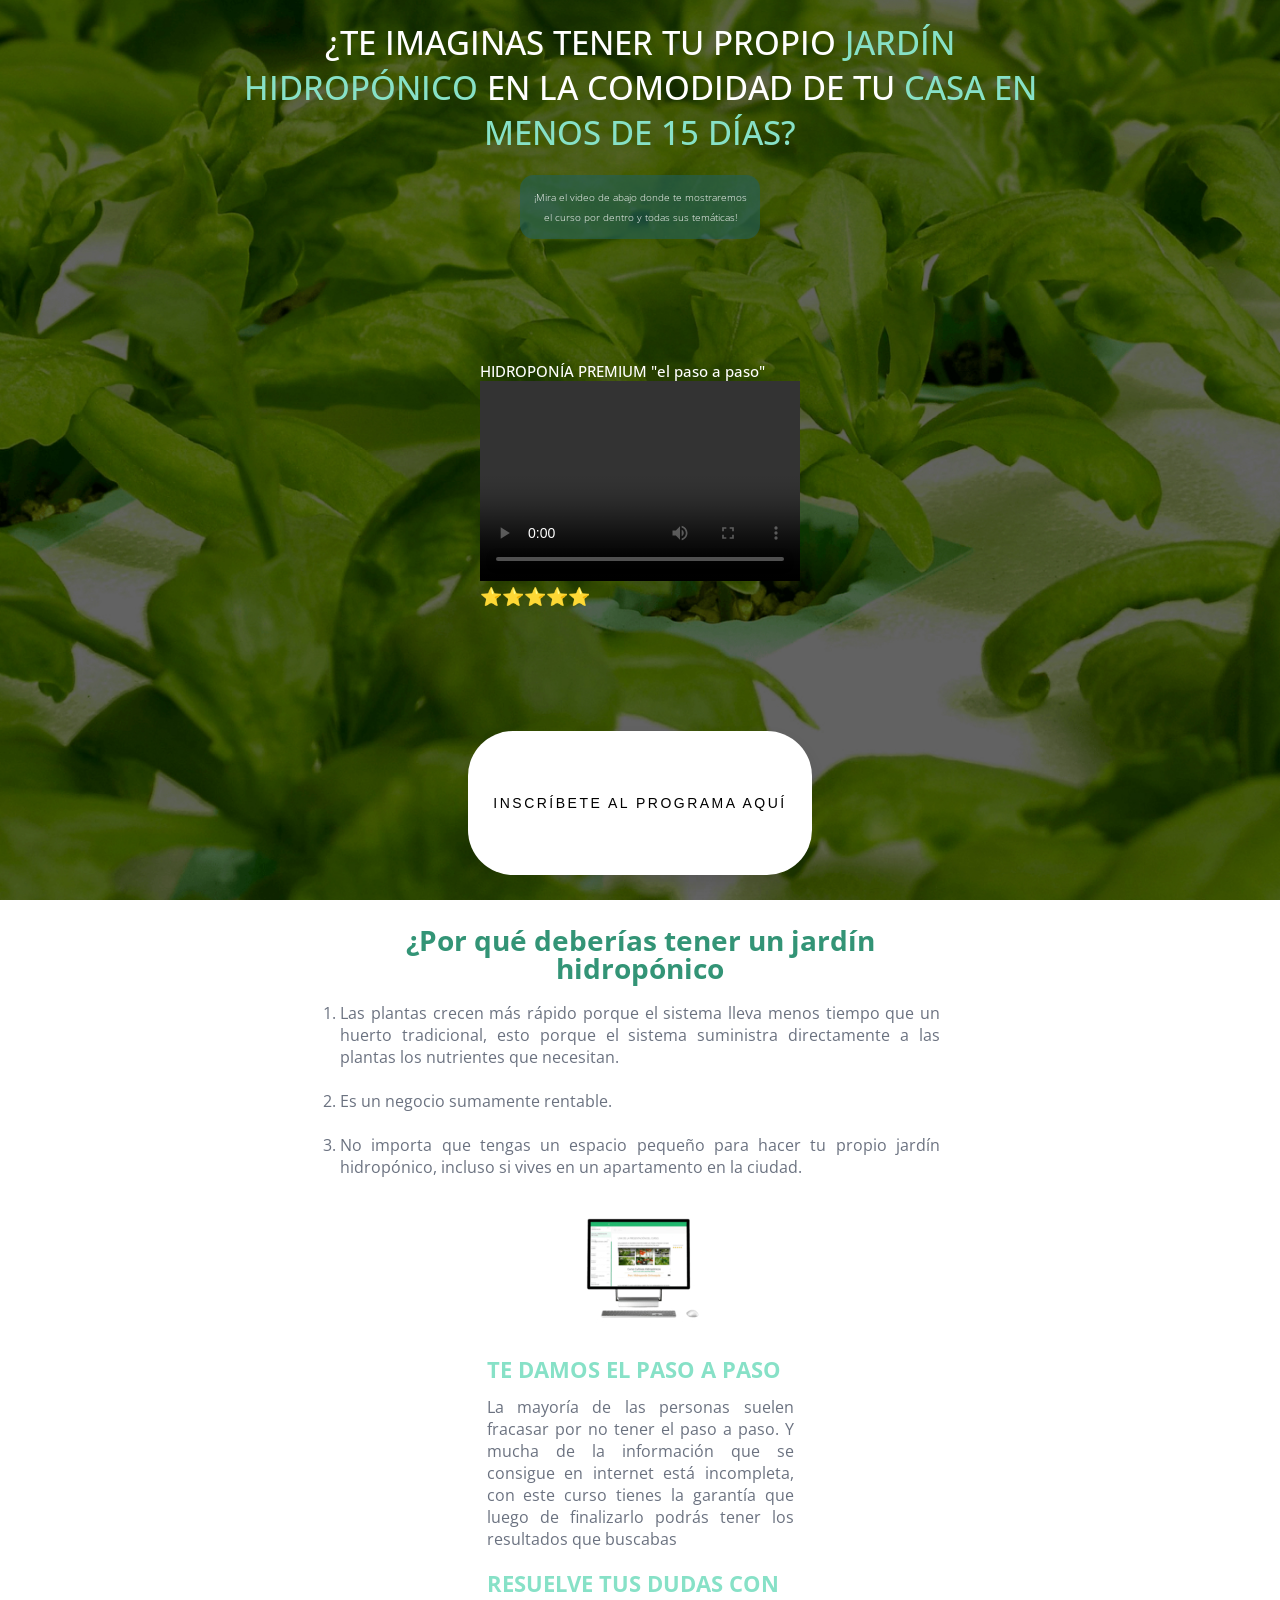
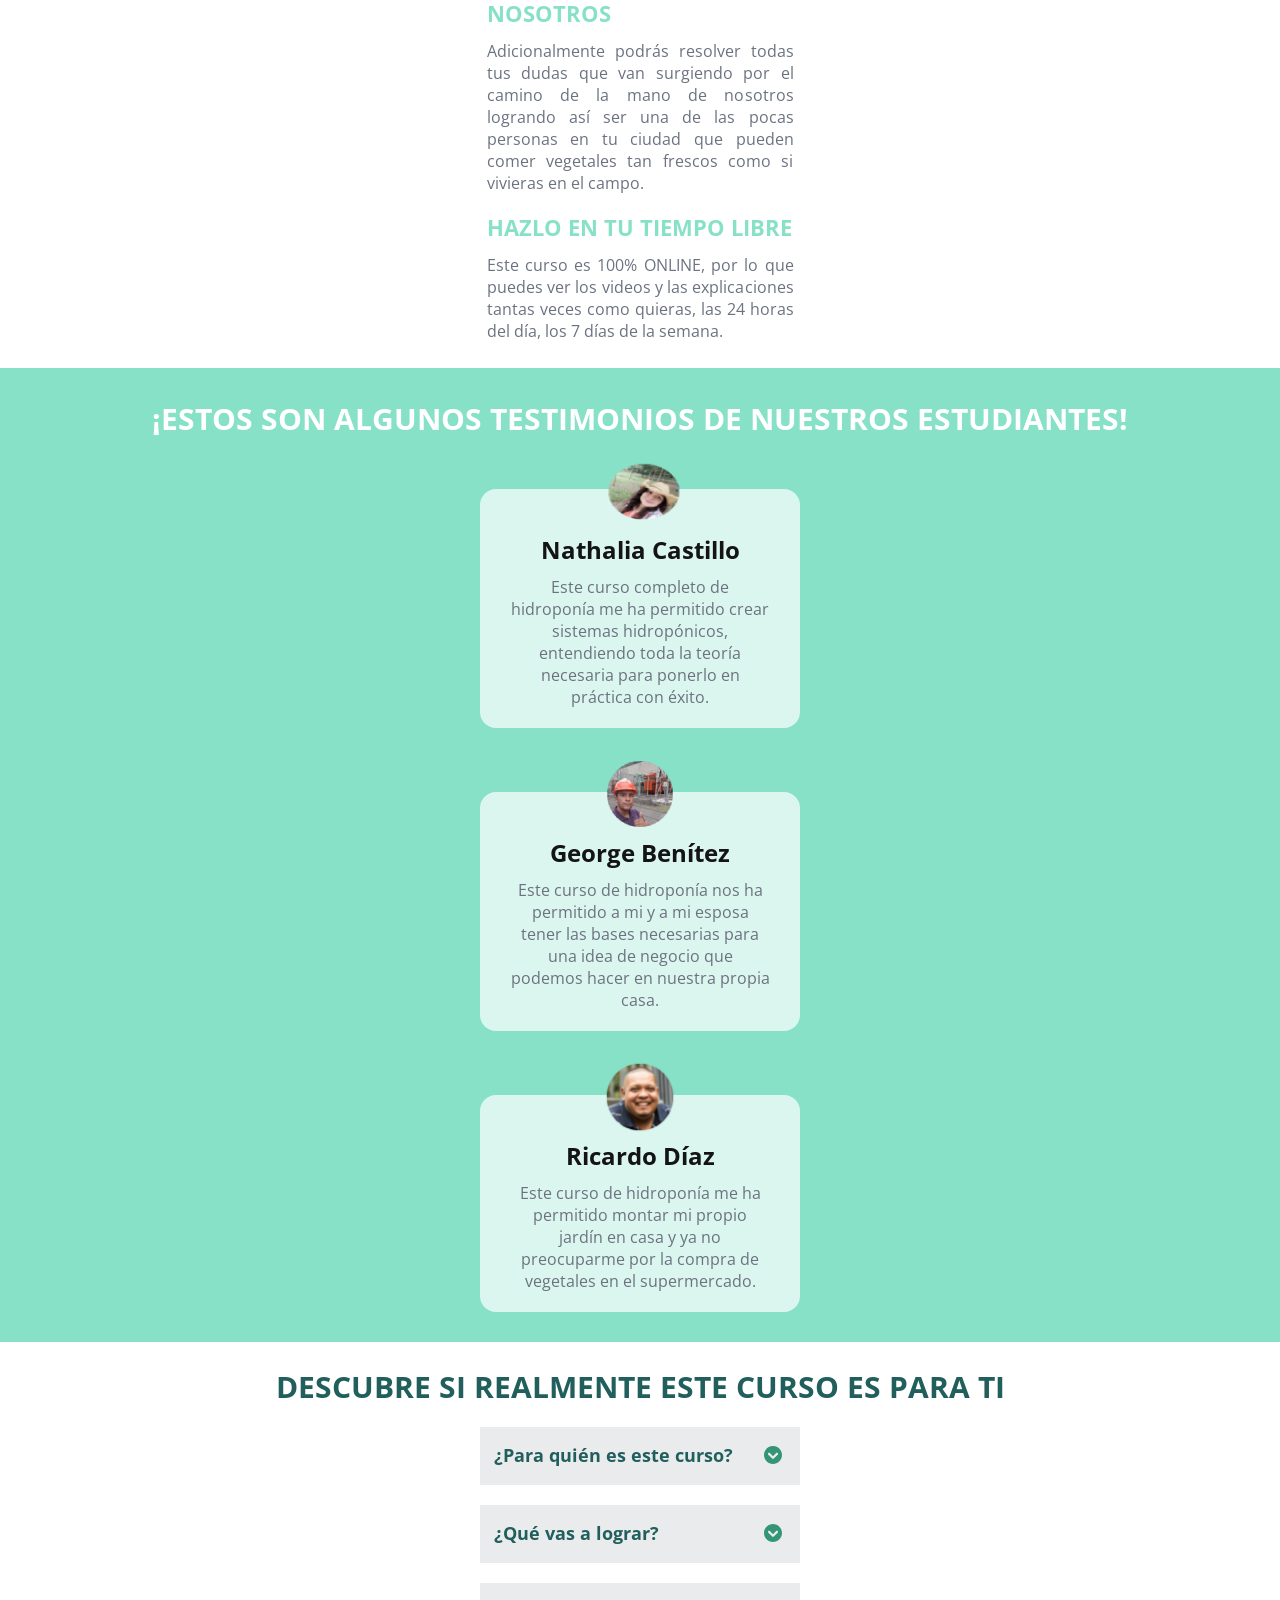
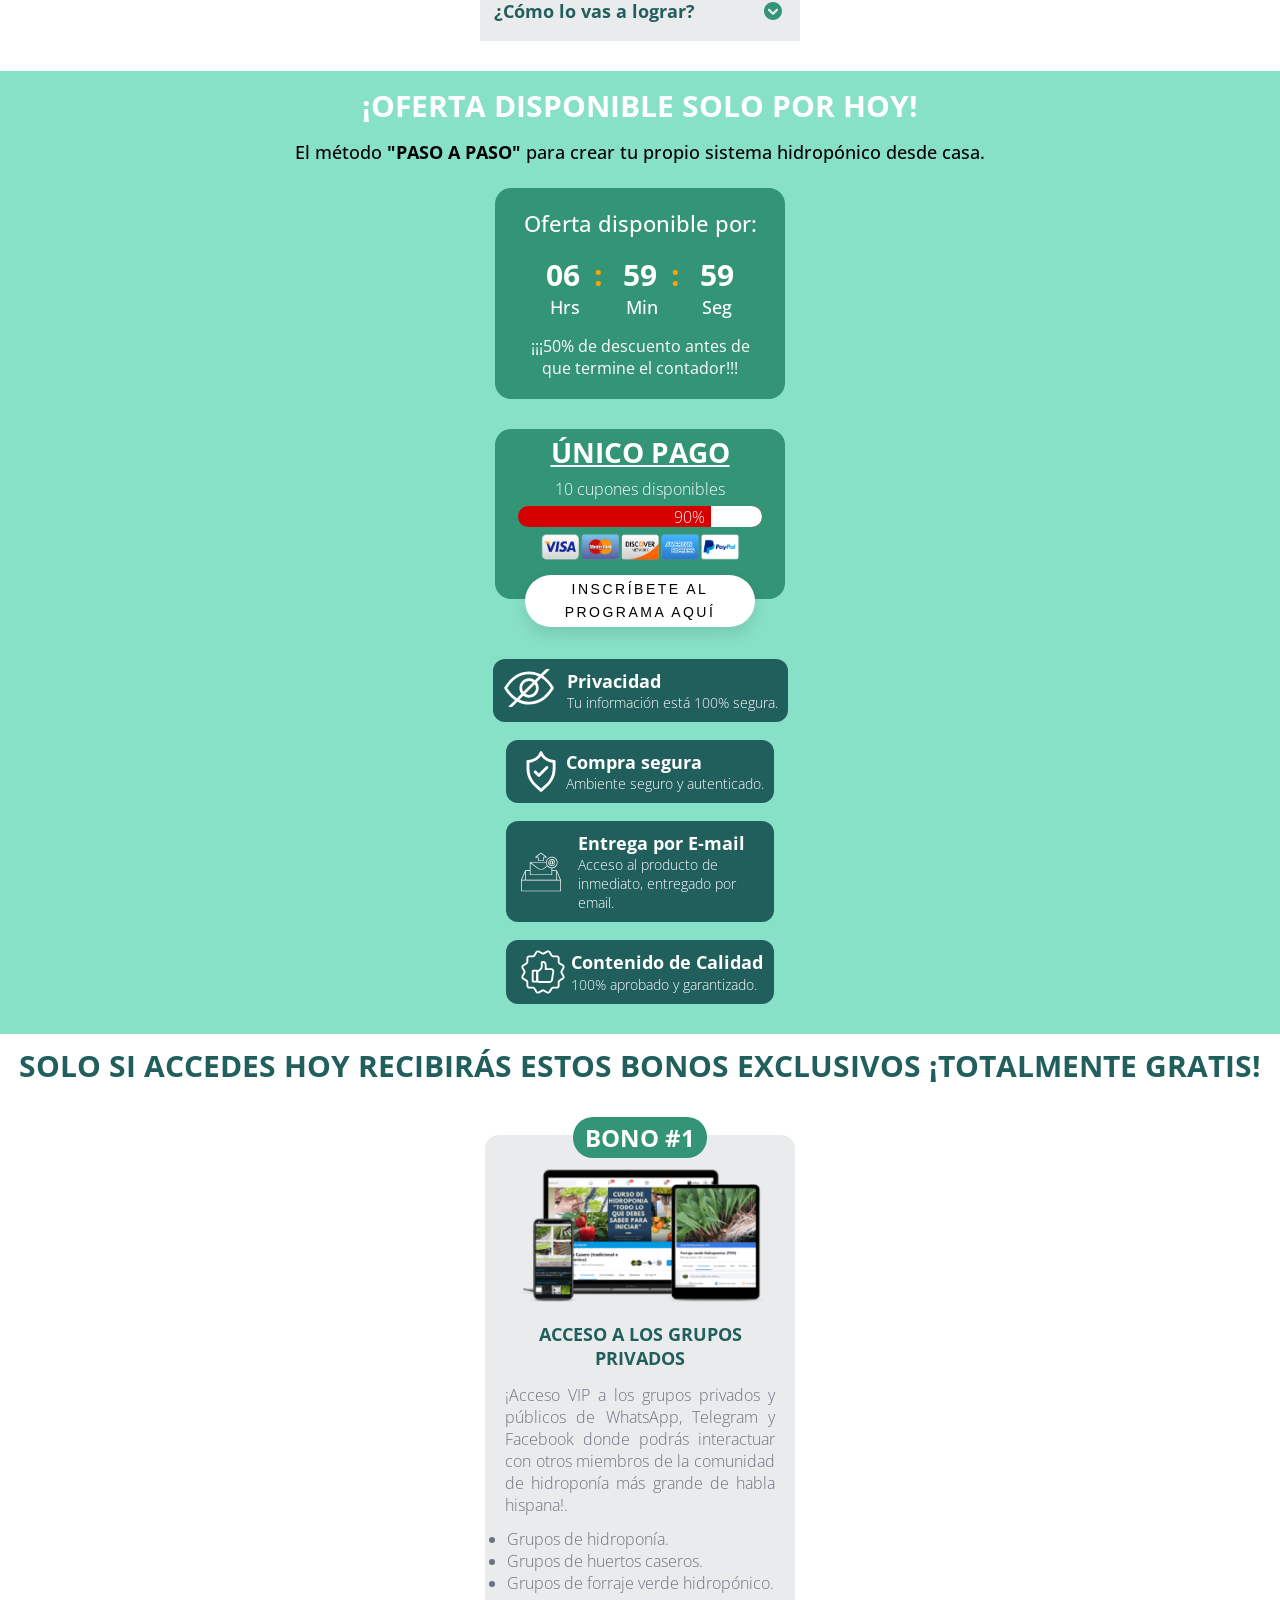
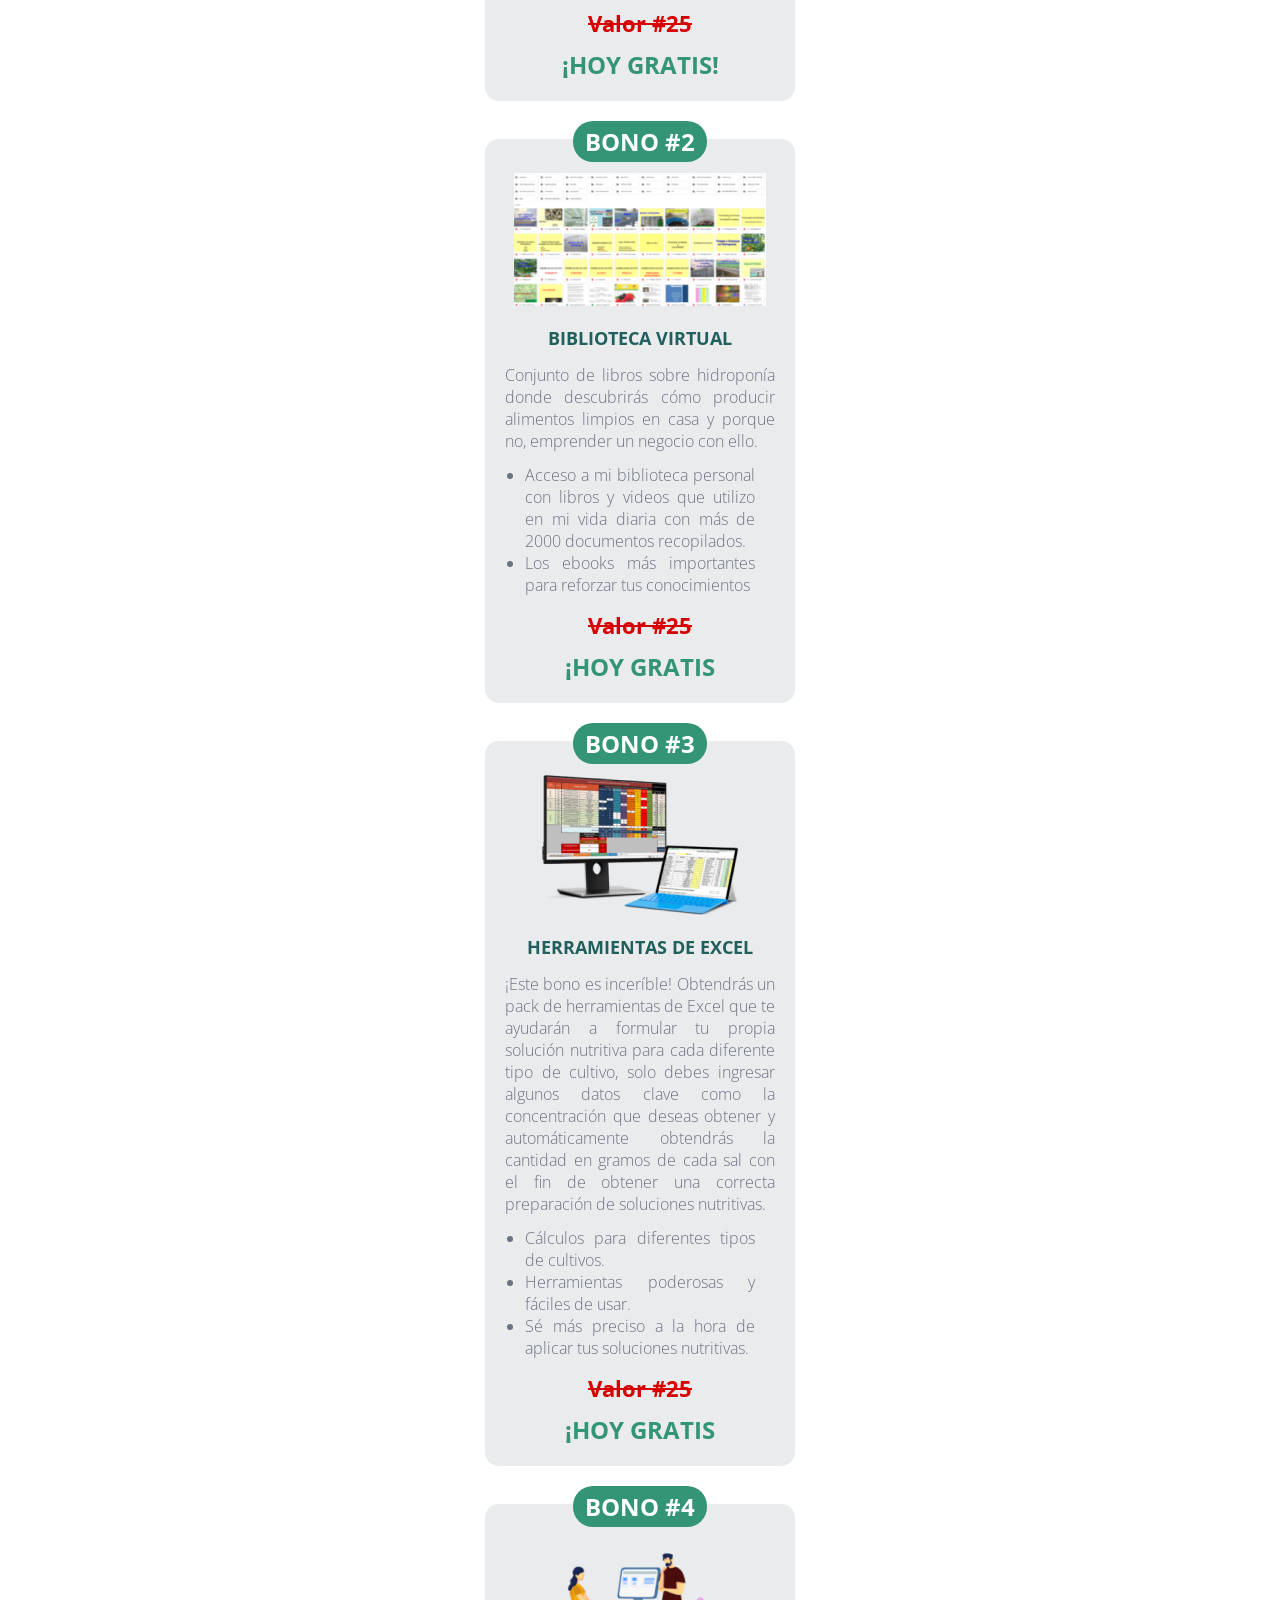
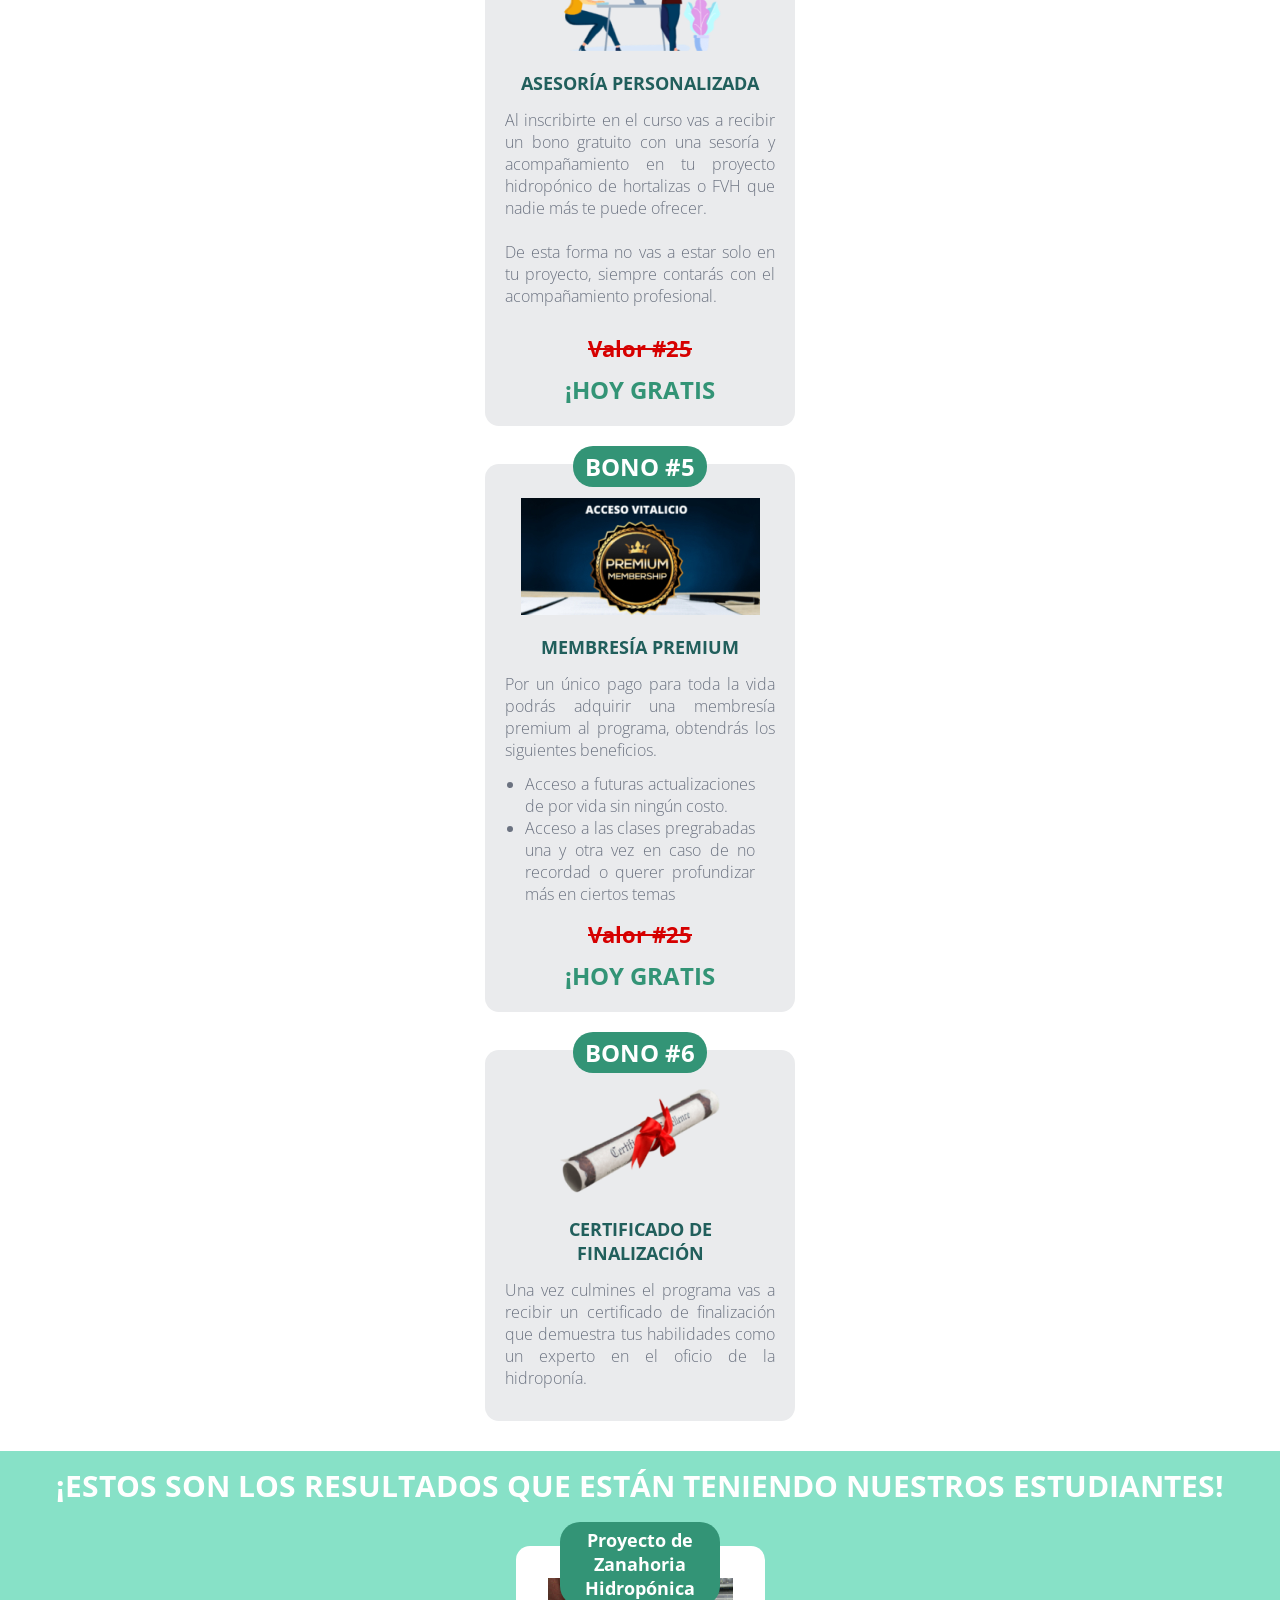
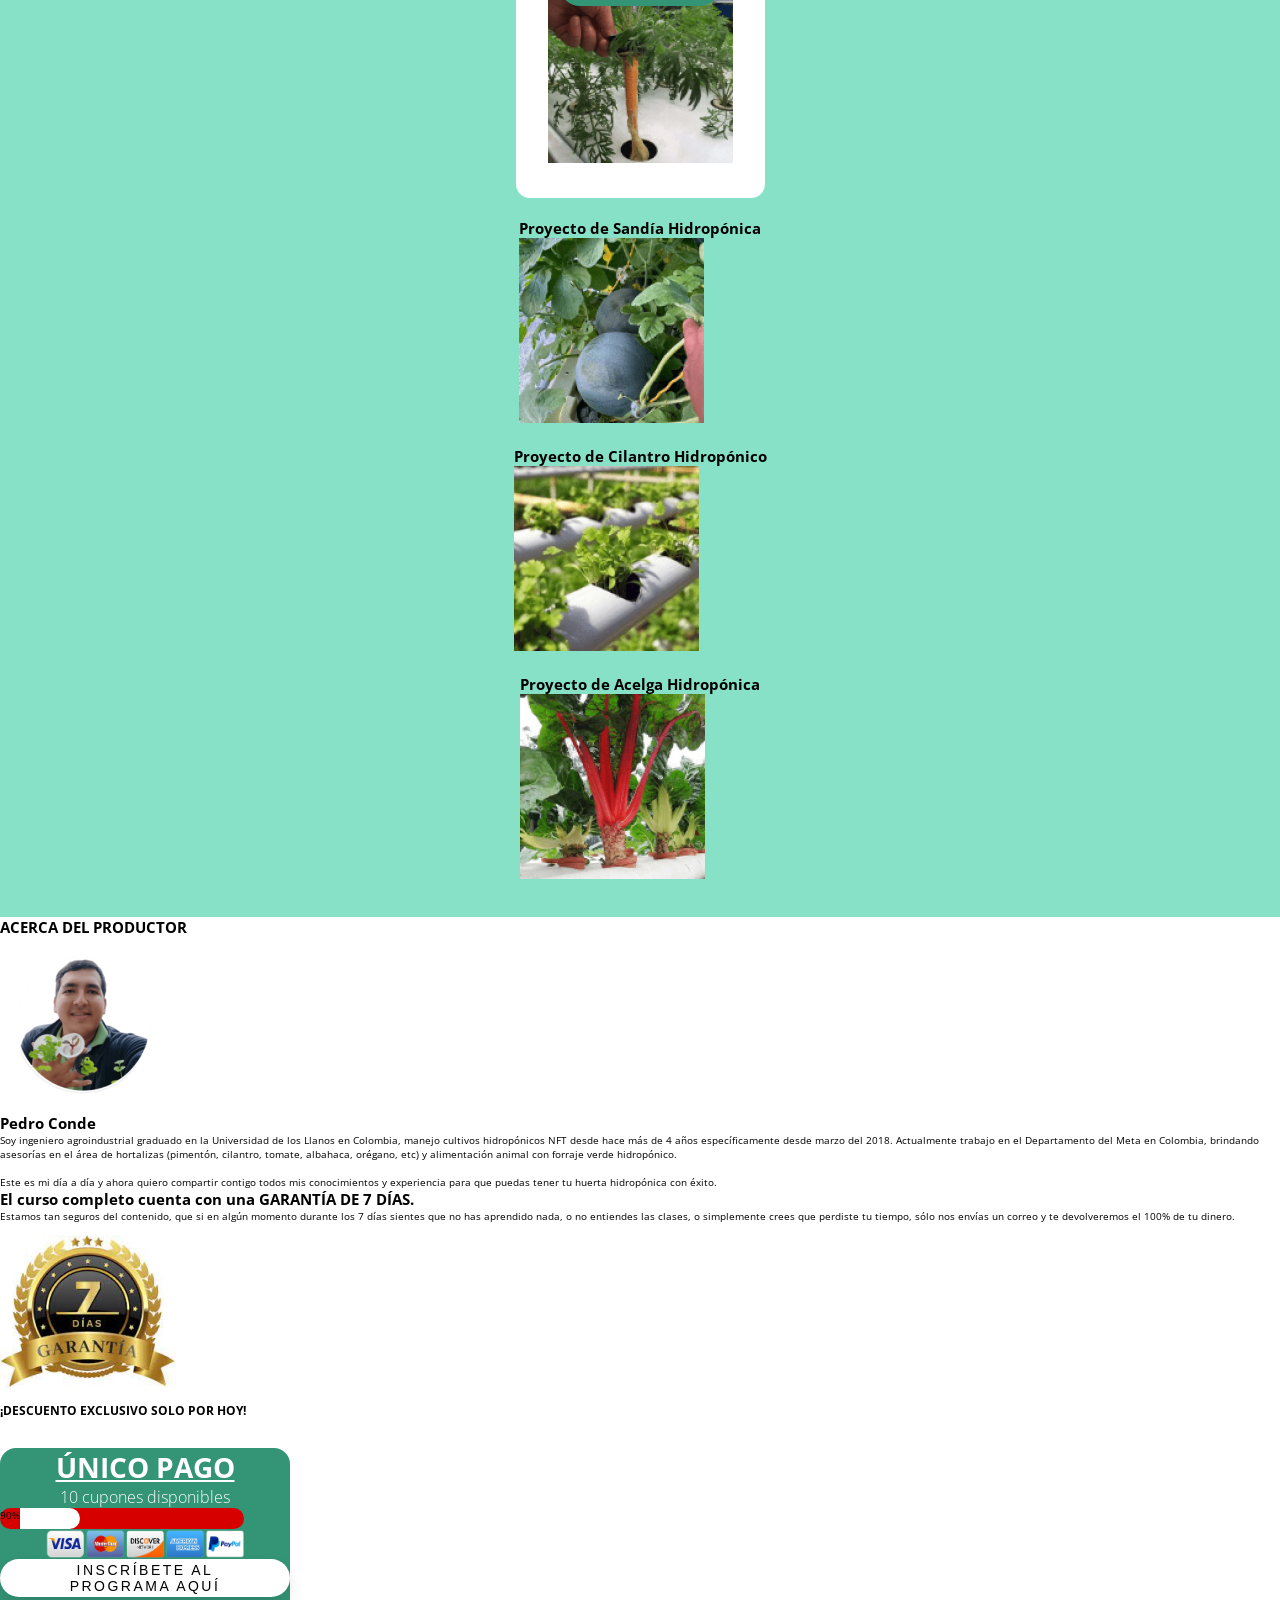
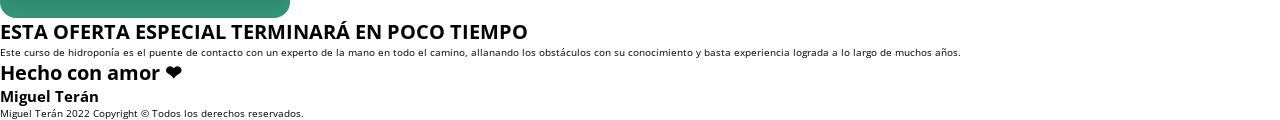
==== commit 44627b45: "landingPage-crashing v1.4" ====
--- a/public/index.html
+++ b/public/index.html
@@ -467,7 +467,7 @@
         <article>
           <div class="bonus3">
             <div class="bonus3-title">BONO #3</div>
-            <img src="/assets/images/bono3.jpg" alt="bono 3" />
+            <img src="/assets/images/bono3.png" alt="bono 3" />
             <h2>HERRAMIENTAS DE EXCEL</h2>
             <p>
               ¡Este bono es inceríble! Obtendrás un pack de herramientas de
@@ -492,7 +492,7 @@
         <article>
           <div class="bonus4">
             <div class="bonus4-title">BONO #4</div>
-            <img src="/assets/images/bono4.jpg" alt="bono 4" />
+            <img src="/assets/images/bono4.png" alt="bono 4" />
             <h2>ASESORÍA PERSONALIZADA</h2>
             <p>
               Al inscribirte en el curso vas a recibir un bono gratuito con una
@@ -532,7 +532,7 @@
         <article>
           <div class="bonus6">
             <div class="bonus6-title">BONO #6</div>
-            <img src="/assets/images/bono6.jpg" alt="bono 6" />
+            <img src="/assets/images/bono6.png" alt="bono 6" />
             <h2>CERTIFICADO DE FINALIZACIÓN</h2>
             <p>
               Una vez culmines el programa vas a recibir un certificado de
--- a/css/main.css
+++ b/css/main.css
@@ -1005,6 +1005,7 @@
   display: grid;
   justify-items: center;
   gap: 38px;
+  margin-bottom: 30px;
 }
 .main-section5 h1 {
   text-align: center;
@@ -1334,3 +1335,41 @@
 }
 
 /* main-section6 styles */
+
+.main-section6 {
+  background-color: var(--soft-green);
+}
+.main-section6 h1 {
+  text-align: center;
+  font-size: 3rem;
+  color: var(--just-white);
+  margin-bottom: 40px;
+  padding-top: 14px;
+}
+.results-container {
+  display: grid;
+  justify-items: center;
+  gap: 20px;
+  padding-bottom: 35px;
+}
+
+/* container #1 */
+.container1 {
+  display: grid;
+  background-color: var(--just-white);
+  justify-items: center;
+  padding: 32px;
+  border-radius: 14px;
+  position: relative;
+}
+.container1-title {
+  background-color: var(--warm-green);
+  position: absolute;
+  text-align: center;
+  width: 160px;
+  padding: 6px;
+  border-radius: 20px;
+  top: -24px;
+  color: var(--just-white);
+  font-size: 1.2rem;
+}
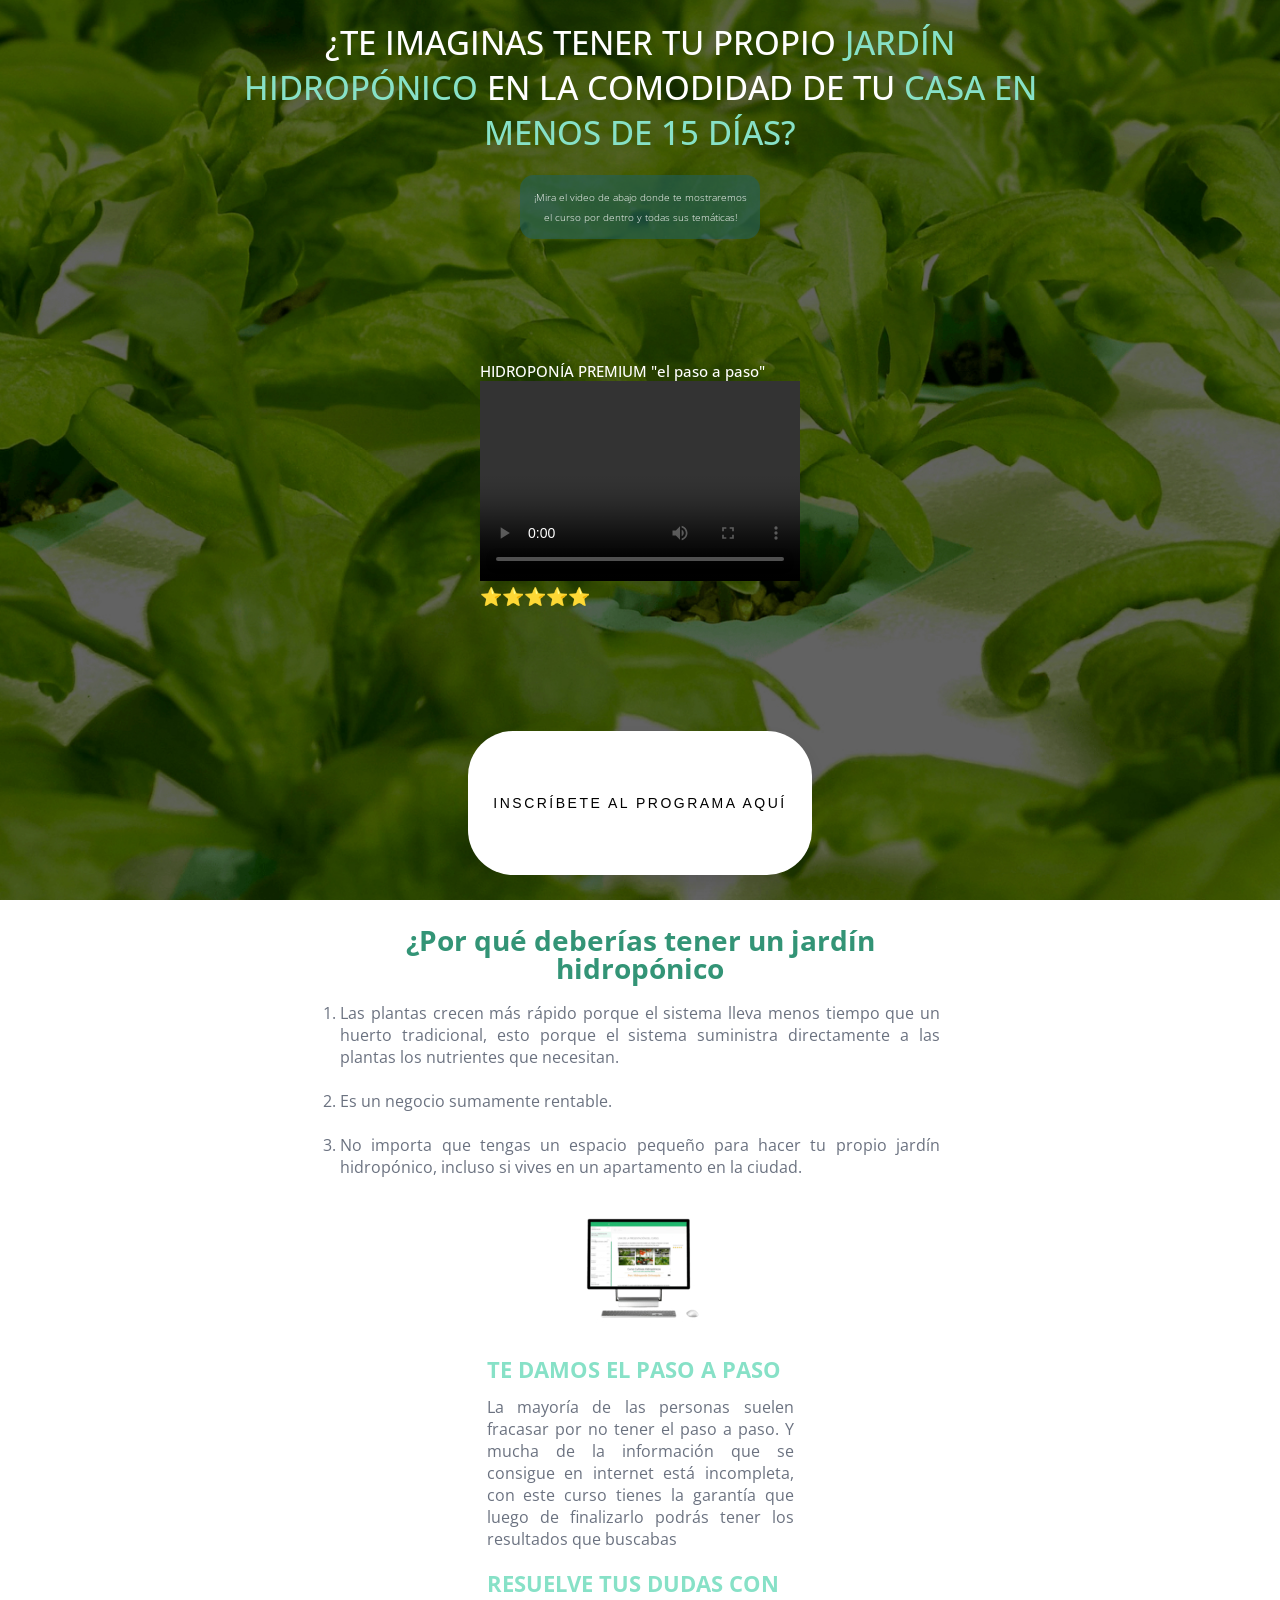
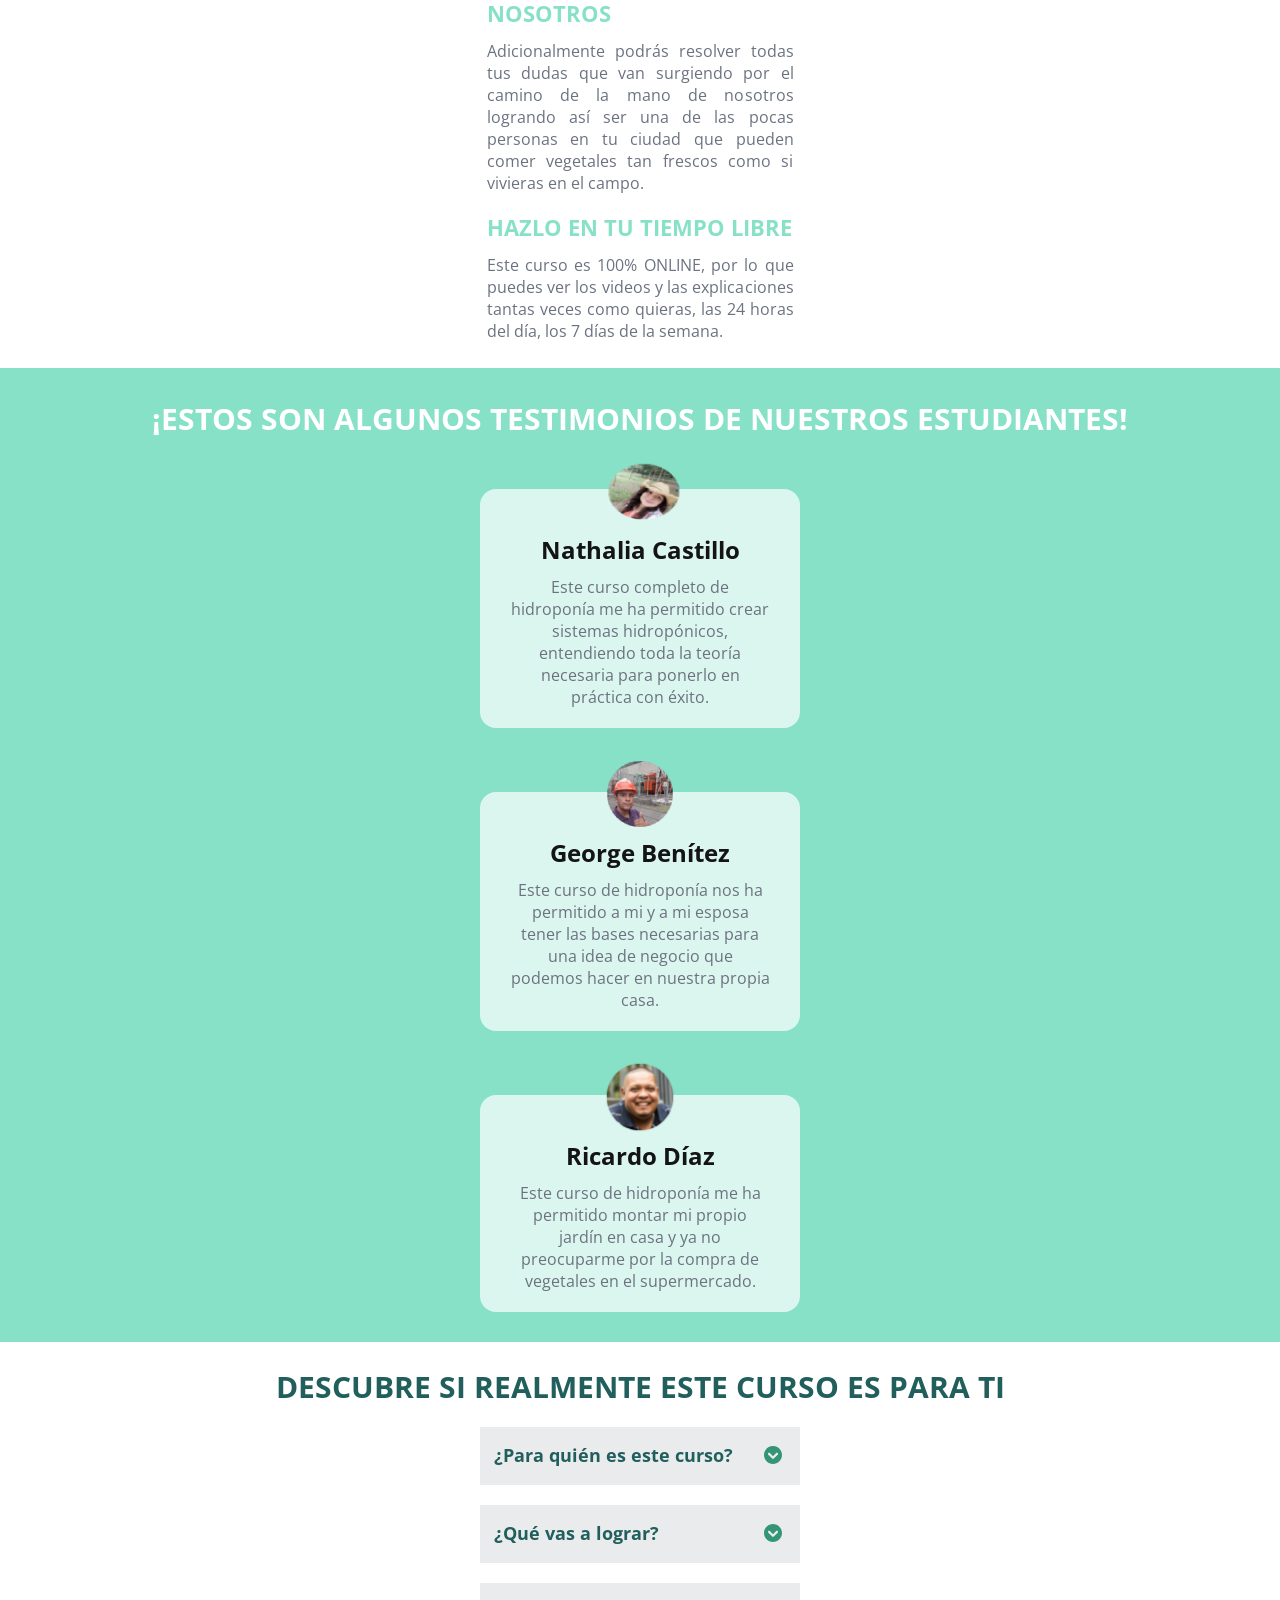
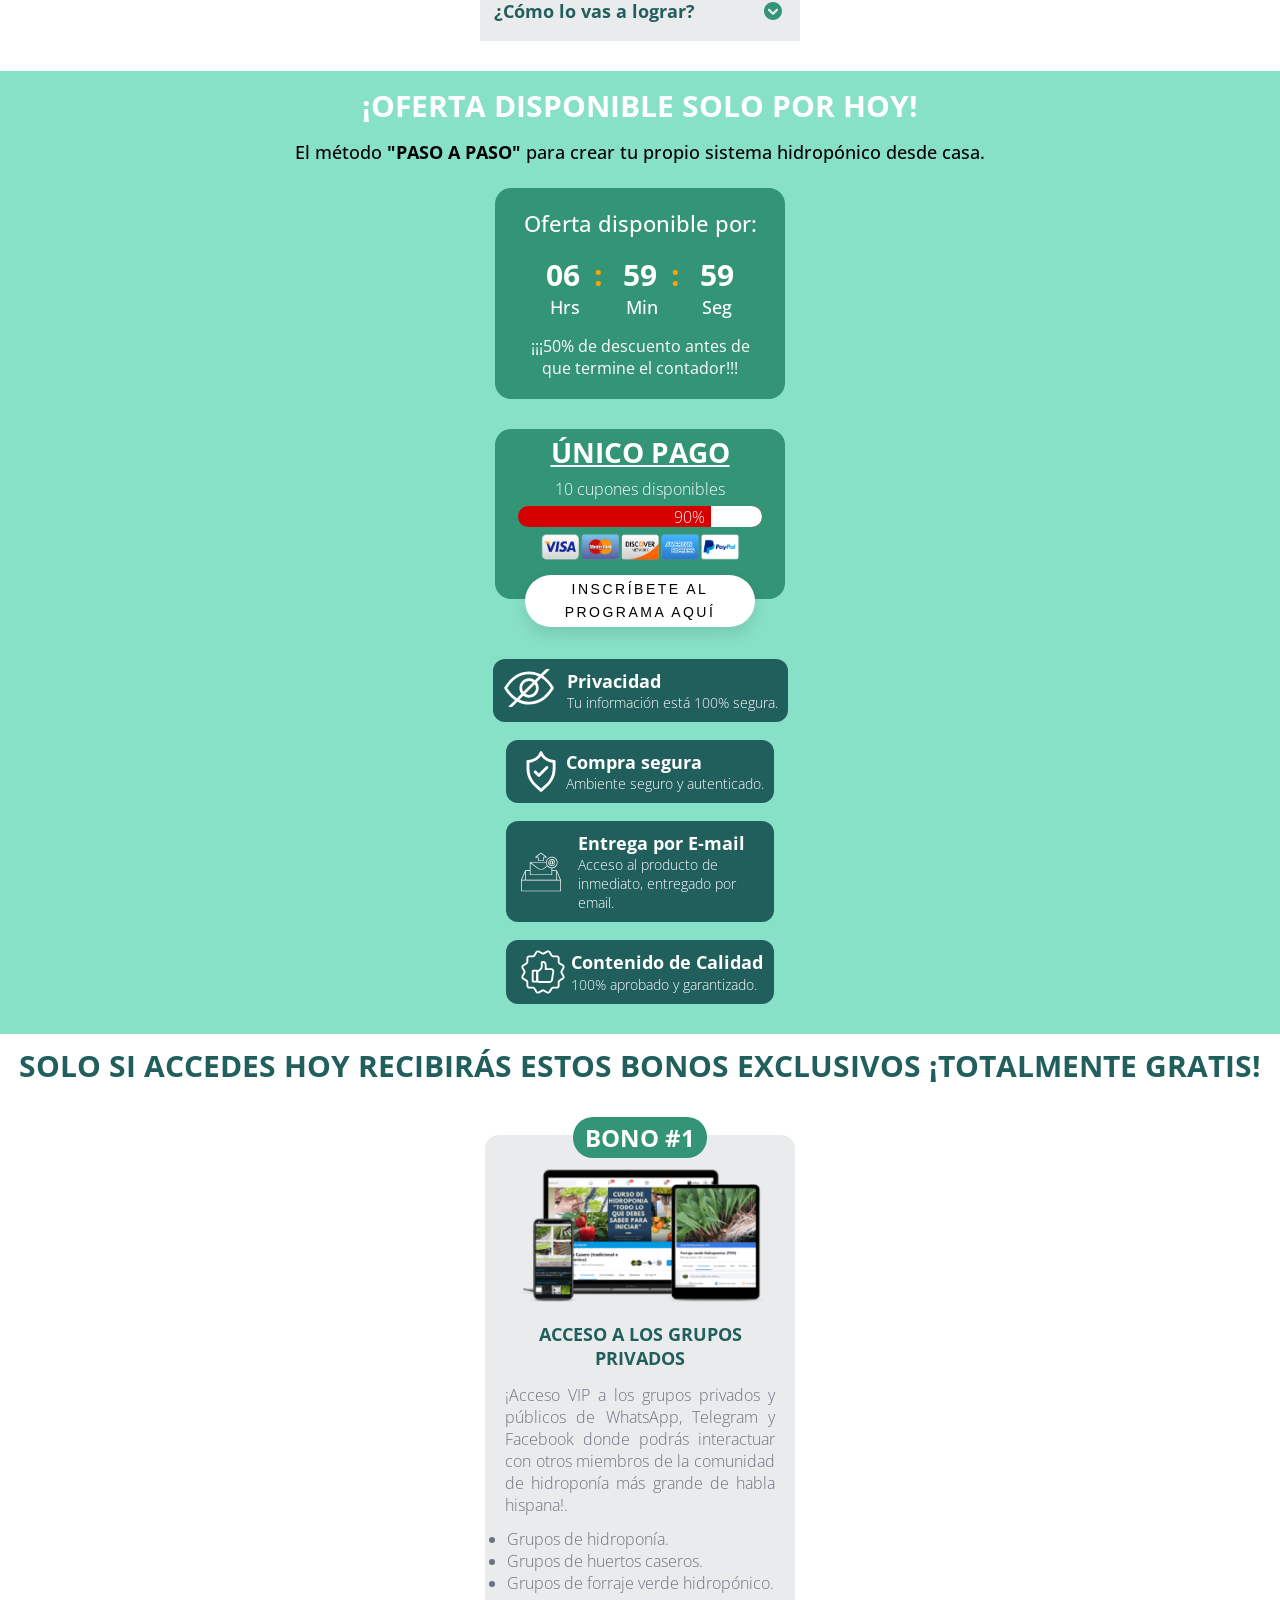
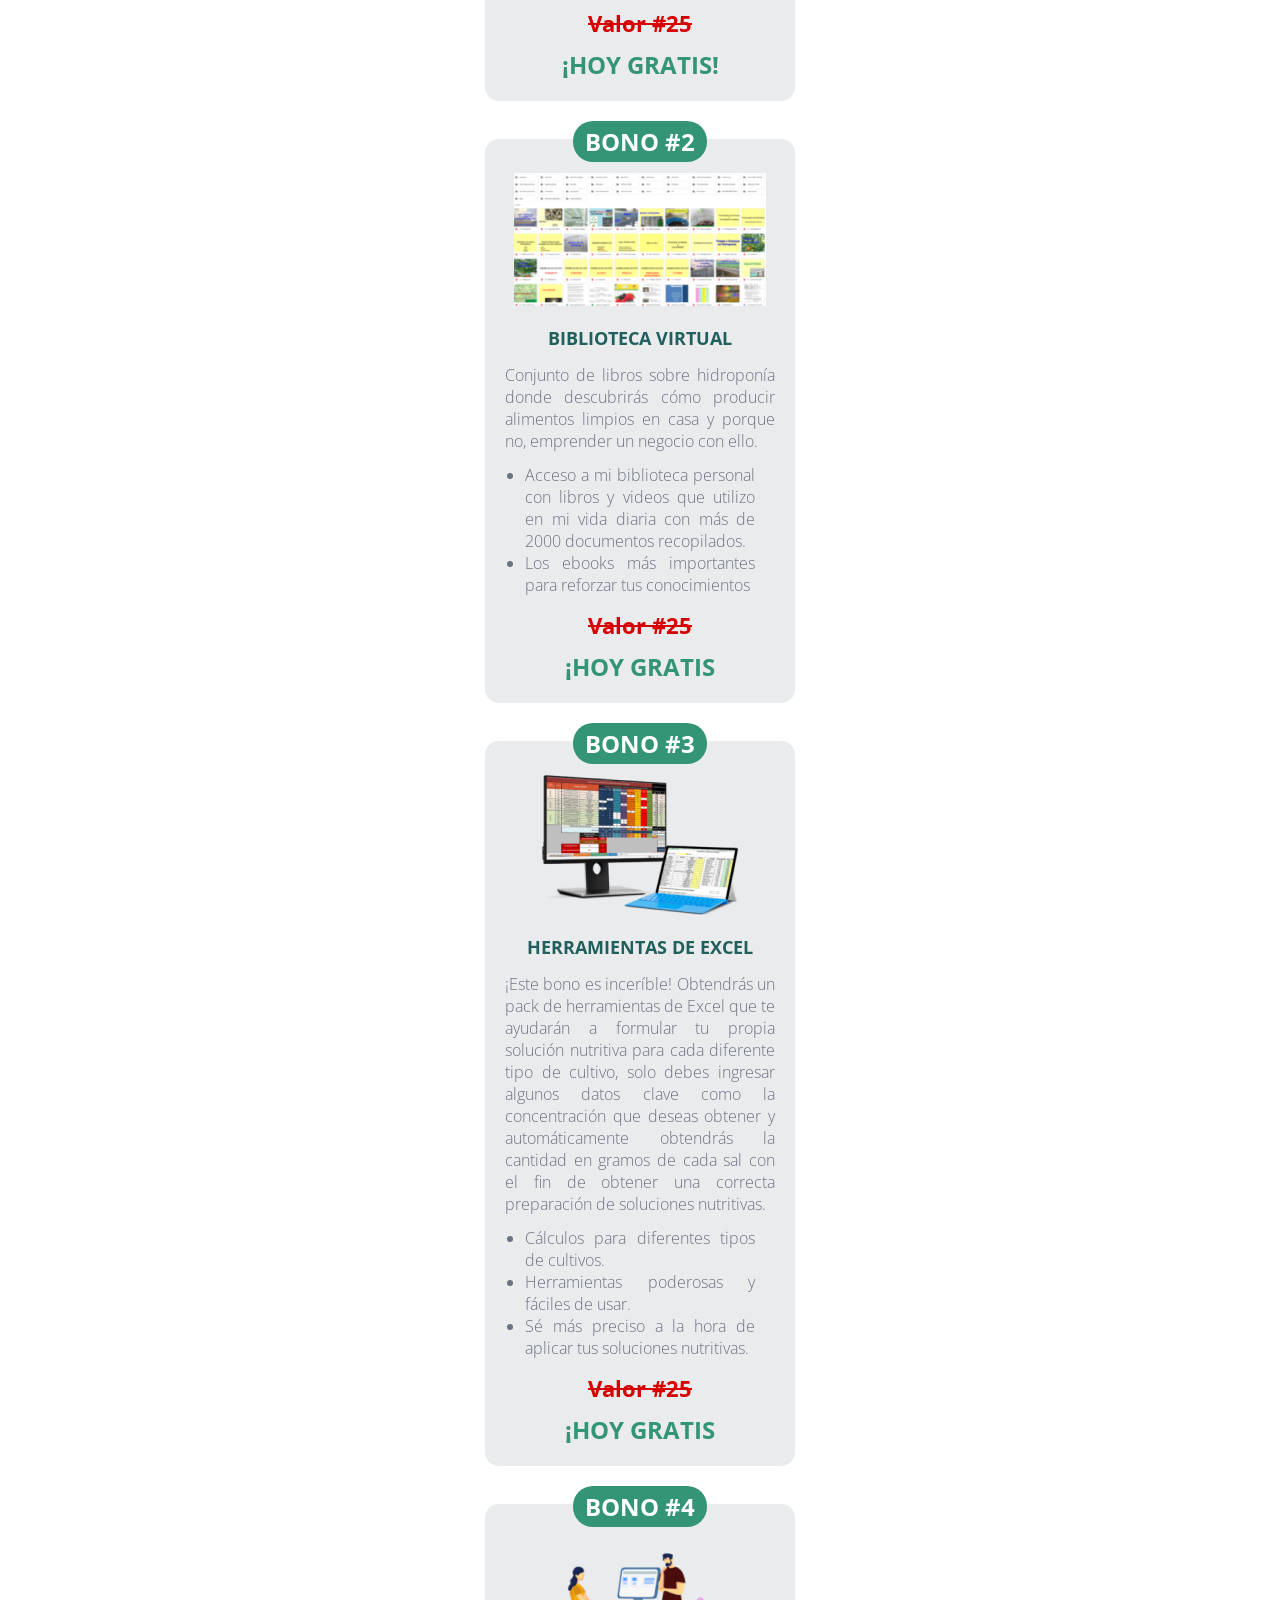
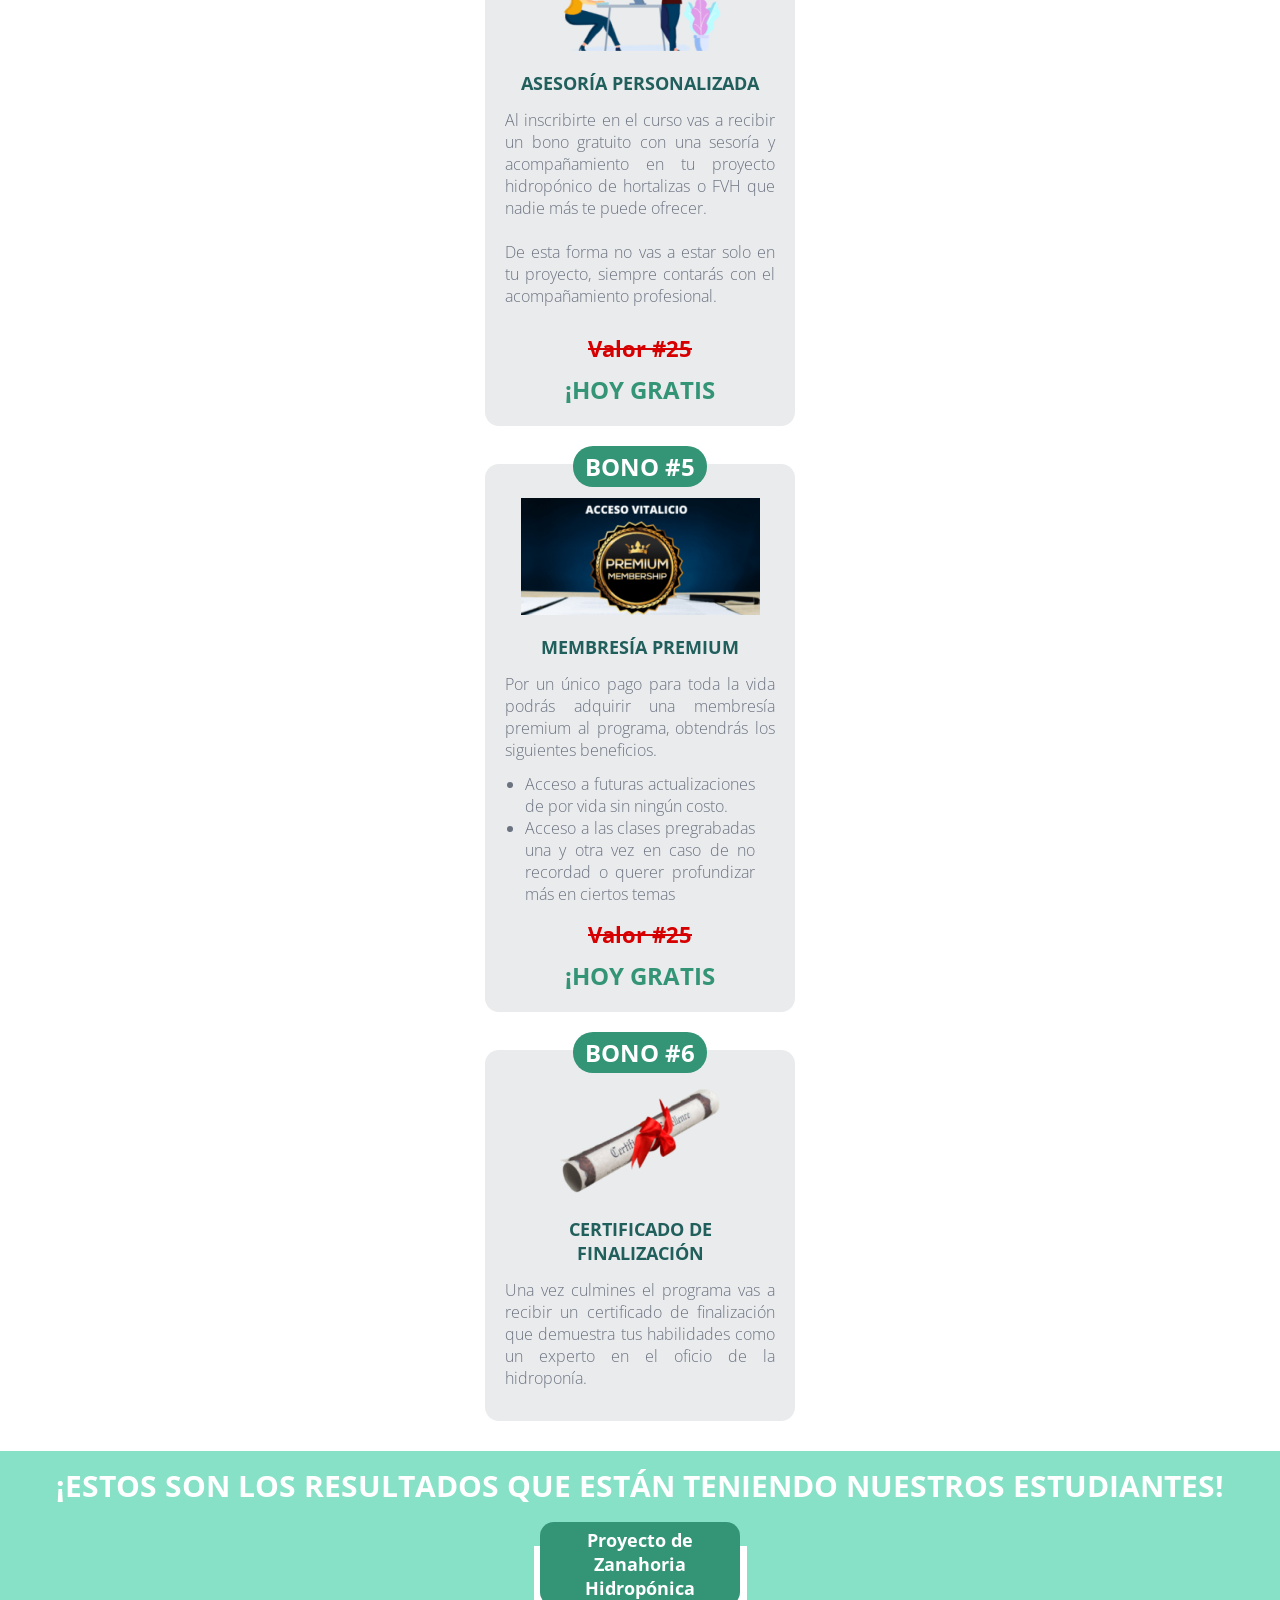
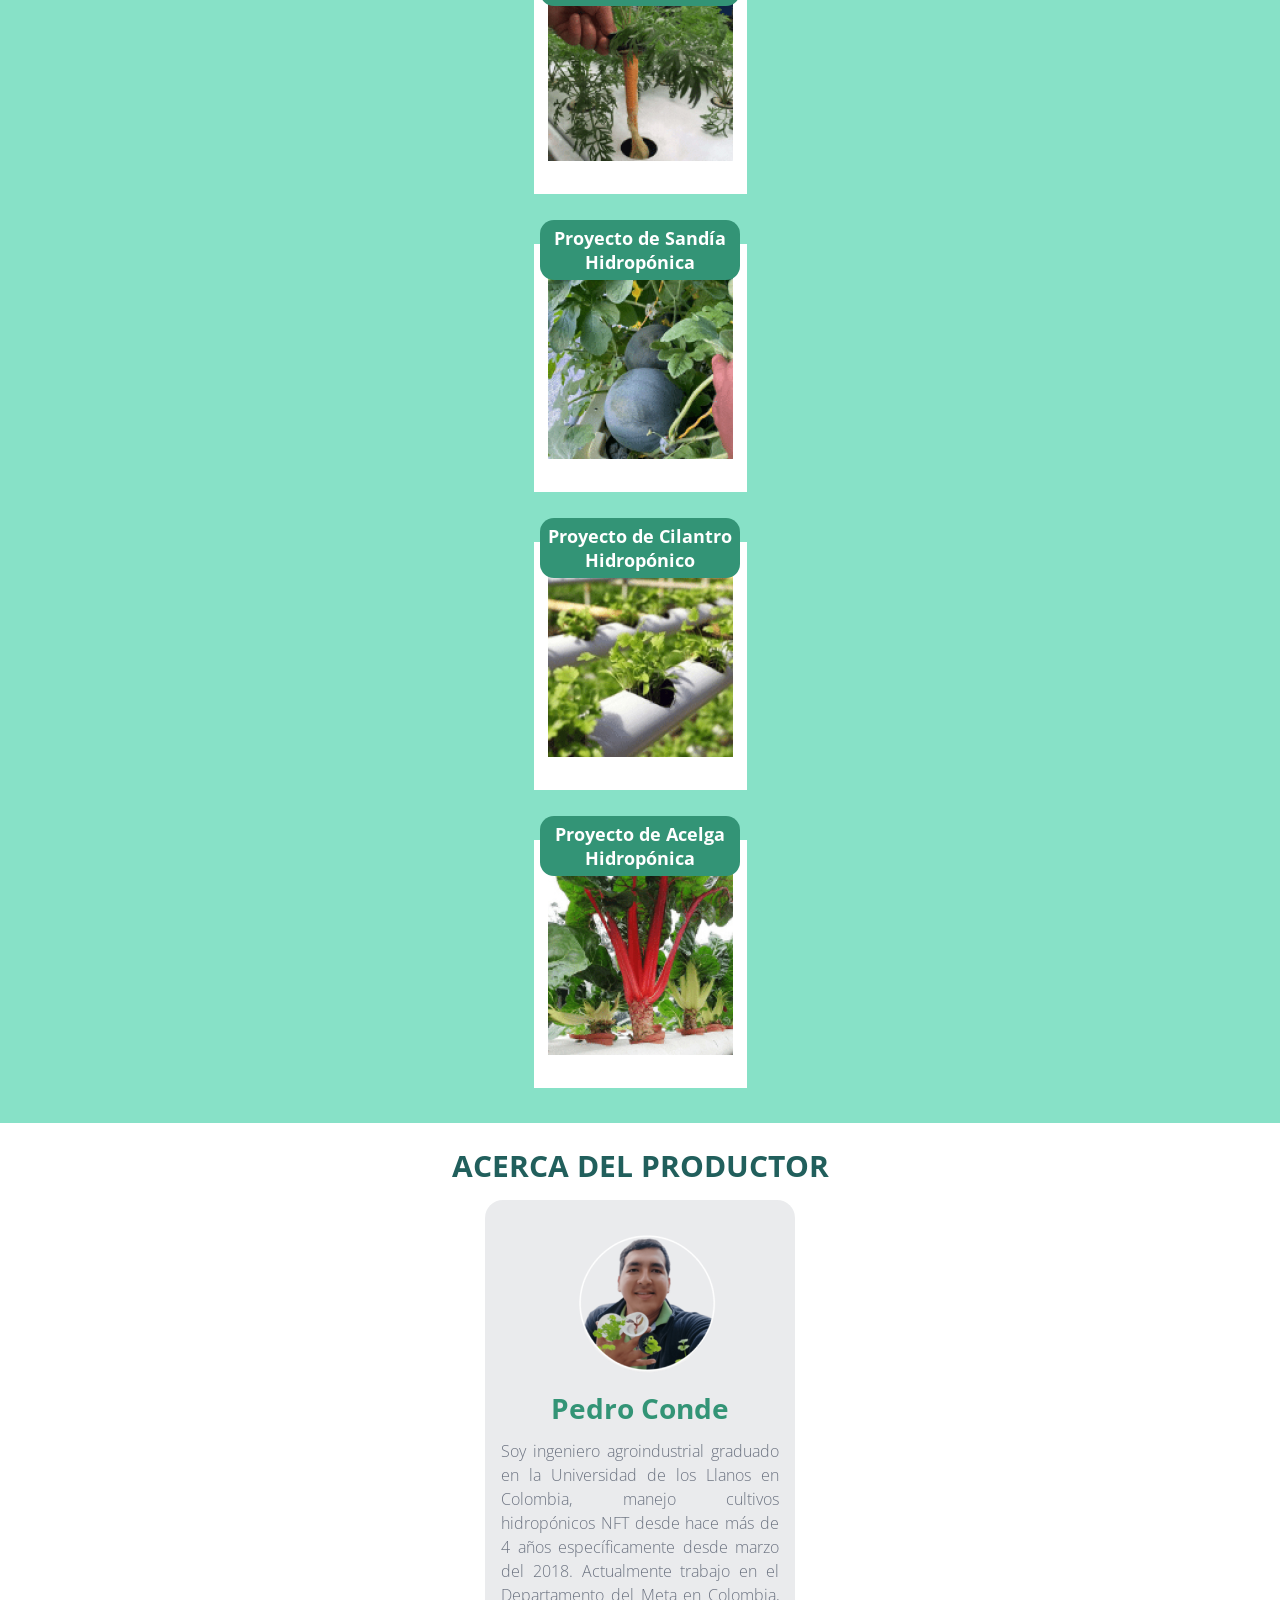
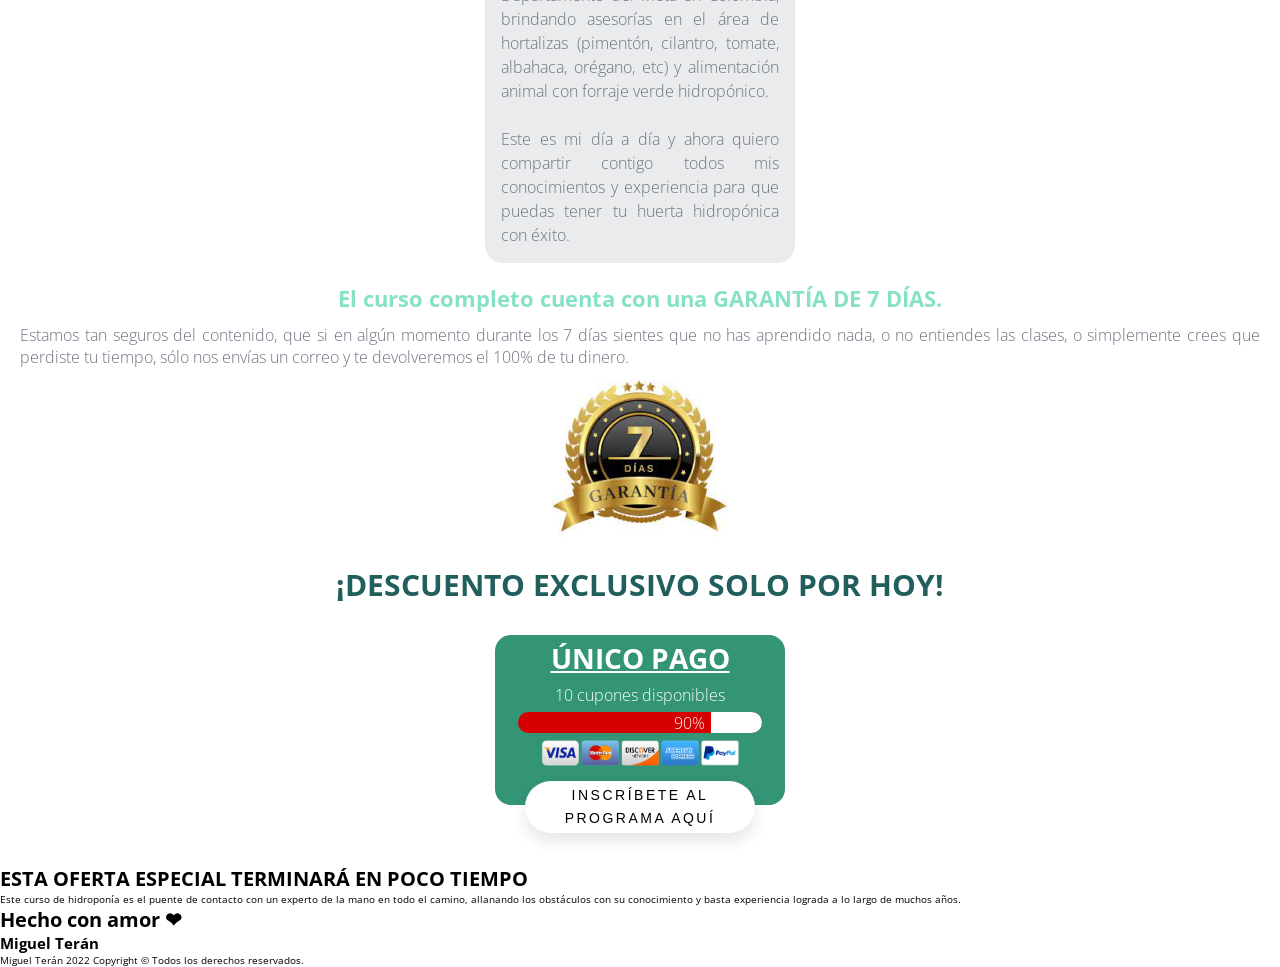
==== commit 0fc88d7a: "landingPage-crashing v1.5" ====
--- a/public/index.html
+++ b/public/index.html
@@ -562,7 +562,7 @@
           </div>
 
           <div class="container2">
-            <div class="container-title">
+            <div class="container2-title">
               <h2>Proyecto de Sandía Hidropónica</h2>
             </div>
             <div class="container-image">
@@ -574,7 +574,7 @@
           </div>
 
           <div class="container3">
-            <div class="container-title">
+            <div class="container3-title">
               <h2>Proyecto de Cilantro Hidropónico</h2>
             </div>
             <div class="container-image">
@@ -586,7 +586,7 @@
           </div>
 
           <div class="container4">
-            <div class="container-title">
+            <div class="container4-title">
               <h2>Proyecto de Acelga Hidropónica</h2>
             </div>
             <div class="container-image">
@@ -602,7 +602,7 @@
       <section class="main-section7">
         <h1>ACERCA DEL PRODUCTOR</h1>
         <div class="aboutProducer">
-          <img src="/assets/images/produceImg.jpg" alt="foto del productor" />
+          <img src="/assets/images/producerPic.png" alt="foto del productor" />
           <h2>Pedro Conde</h2>
           <p>
             Soy ingeniero agroindustrial graduado en la Universidad de los
@@ -616,6 +616,7 @@
             hidropónica con éxito.
           </p>
         </div>
+
         <article class="guarantee">
           <h2>El curso completo cuenta con una GARANTÍA DE 7 DÍAS.</h2>
           <p>
@@ -626,35 +627,40 @@
           </p>
           <img src="/assets/images/guarantee.jpg" alt="garantía de 7 días" />
         </article>
+
         <h3>¡DESCUENTO EXCLUSIVO SOLO POR HOY!</h3>
+
         <div class="onePay">
           <h2>ÚNICO PAGO</h2>
           <p>10 cupones disponibles</p>
-          <div class="coupons-percentBar">90%</div>
-          <img
+          <div class="coupons-container">
+            <div class="coupons-percentBar">
+              <p>90%</p>
+            </div>
+            <img
             src="/assets/images/payment-methods.png"
             alt="metodos de pago"
             class="paymentMethods-img"
-          />
-          <button class="main-button" type="button">
+            />
+          </div>
+
+          <button class="main-button" id="onePay-mainButton" type="button">
             Inscríbete al programa aquí
           </button>
         </div>
       </section>
-
-      <section class="main-section8"></section>
     </main>
 
     <footer>
-      <div class="special-off">
-        <h1>ESTA OFERTA ESPECIAL TERMINARÁ EN POCO TIEMPO</h1>
-        <p>Este curso de hidroponía es el puente de contacto con un experto de la mano en todo el camino, allanando los obstáculos con su conocimiento y basta experiencia lograda a lo largo de muchos años.</p>
-      </div>
-      <div class="mySign">
-        <h1>Hecho con amor ❤</h1>
-        <h2>Miguel Terán</h2>
-        <p>Miguel Terán 2022 Copyright &#169 Todos los derechos reservados.</p>
-      </div>
+        <div class="special-off">
+          <h1>ESTA OFERTA ESPECIAL TERMINARÁ EN POCO TIEMPO</h1>
+          <p>Este curso de hidroponía es el puente de contacto con un experto de la mano en todo el camino, allanando los obstáculos con su conocimiento y basta experiencia lograda a lo largo de muchos años.</p>
+        </div>
+        <div class="mySign">
+          <h1>Hecho con amor ❤</h1>
+          <h2>Miguel Terán</h2>
+          <p>Miguel Terán 2022 Copyright &#169 Todos los derechos     reservados.</p>
+        </div>
     </footer>
 
     <script src="/script/script.js"></script>
--- a/css/main.css
+++ b/css/main.css
@@ -1349,7 +1349,7 @@
 .results-container {
   display: grid;
   justify-items: center;
-  gap: 20px;
+  gap: 50px;
   padding-bottom: 35px;
 }
 
@@ -1358,18 +1358,137 @@
   display: grid;
   background-color: var(--just-white);
   justify-items: center;
-  padding: 32px;
-  border-radius: 14px;
+  padding: 30px 14px;
   position: relative;
 }
 .container1-title {
   background-color: var(--warm-green);
   position: absolute;
   text-align: center;
-  width: 160px;
+  width: 200px;
   padding: 6px;
-  border-radius: 20px;
+  border-radius: 14px;
   top: -24px;
   color: var(--just-white);
   font-size: 1.2rem;
 }
+
+/* container #2 */
+.container2 {
+  display: grid;
+  background-color: var(--just-white);
+  justify-items: center;
+  padding: 30px 14px;
+  position: relative;
+}
+.container2-title {
+  background-color: var(--warm-green);
+  position: absolute;
+  text-align: center;
+  width: 200px;
+  padding: 6px;
+  border-radius: 14px;
+  top: -24px;
+  color: var(--just-white);
+  font-size: 1.2rem;
+}
+
+/* container #3 */
+.container3 {
+  display: grid;
+  background-color: var(--just-white);
+  justify-items: center;
+  padding: 30px 14px;
+  position: relative;
+}
+.container3-title {
+  background-color: var(--warm-green);
+  position: absolute;
+  text-align: center;
+  width: 200px;
+  padding: 6px;
+  border-radius: 14px;
+  top: -24px;
+  color: var(--just-white);
+  font-size: 1.2rem;
+}
+
+/* container #4 */
+.container4 {
+  display: grid;
+  background-color: var(--just-white);
+  justify-items: center;
+  padding: 30px 14px;
+  position: relative;
+}
+.container4-title {
+  background-color: var(--warm-green);
+  position: absolute;
+  text-align: center;
+  width: 200px;
+  padding: 6px;
+  border-radius: 14px;
+  top: -24px;
+  color: var(--just-white);
+  font-size: 1.2rem;
+}
+
+/* main-section7 styles */
+
+.main-section7 {
+  display: grid;
+  justify-items: center;
+  margin-bottom: 60px;
+}
+.main-section7 h1 {
+  text-align: center;
+  font-size: 3rem;
+  margin: 22px 0 14px;
+  color: var(--dark-green);
+}
+.aboutProducer {
+  display: grid;
+  justify-items: center;
+  width: 310px;
+  background-color: var(--just-grey);
+  padding: 16px;
+  border-radius: 18px;
+}
+.aboutProducer img {
+  margin-left: 20px;
+}
+.aboutProducer h2 {
+  font-size: 2.8rem;
+  font-weight: bold;
+  margin-bottom: 12px;
+  color: var(--warm-green);
+}
+.aboutProducer p {
+  text-align: justify;
+  font-size: 1.6rem;
+  font-weight: 300;
+  color: var(--gray-txt);
+  line-height: 150%;
+}
+.guarantee {
+  margin: 20px 20px;
+  display: grid;
+  justify-items: center;
+}
+.guarantee h2 {
+  font-size: 2.2rem;
+  color: var(--soft-green);
+}
+.guarantee p {
+  text-align: justify;
+  font-size: 1.6rem;
+  font-weight: 300;
+  color: var(--gray-txt);
+  margin-top: 11px;
+}
+.main-section7 h3 {
+  font-size: 3rem;
+  color: var(--dark-green);
+}
+
+/* footer style */
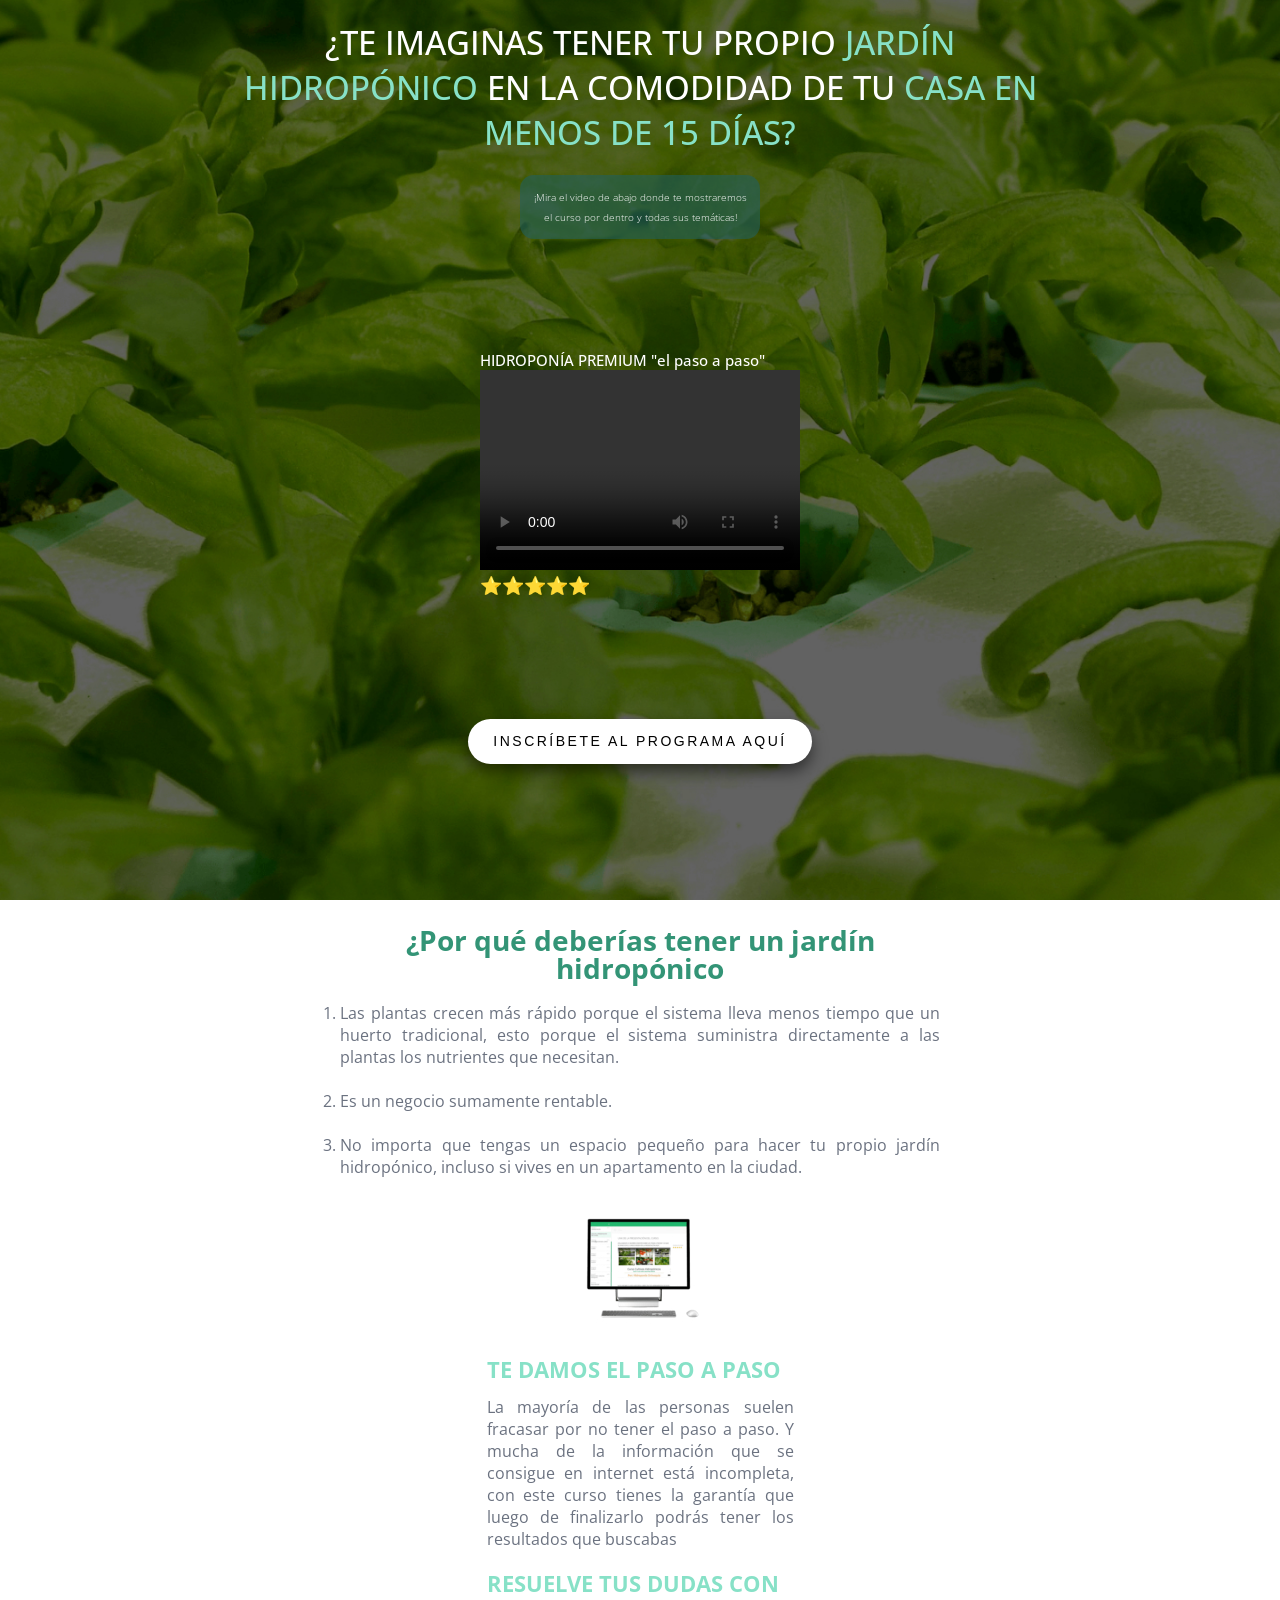
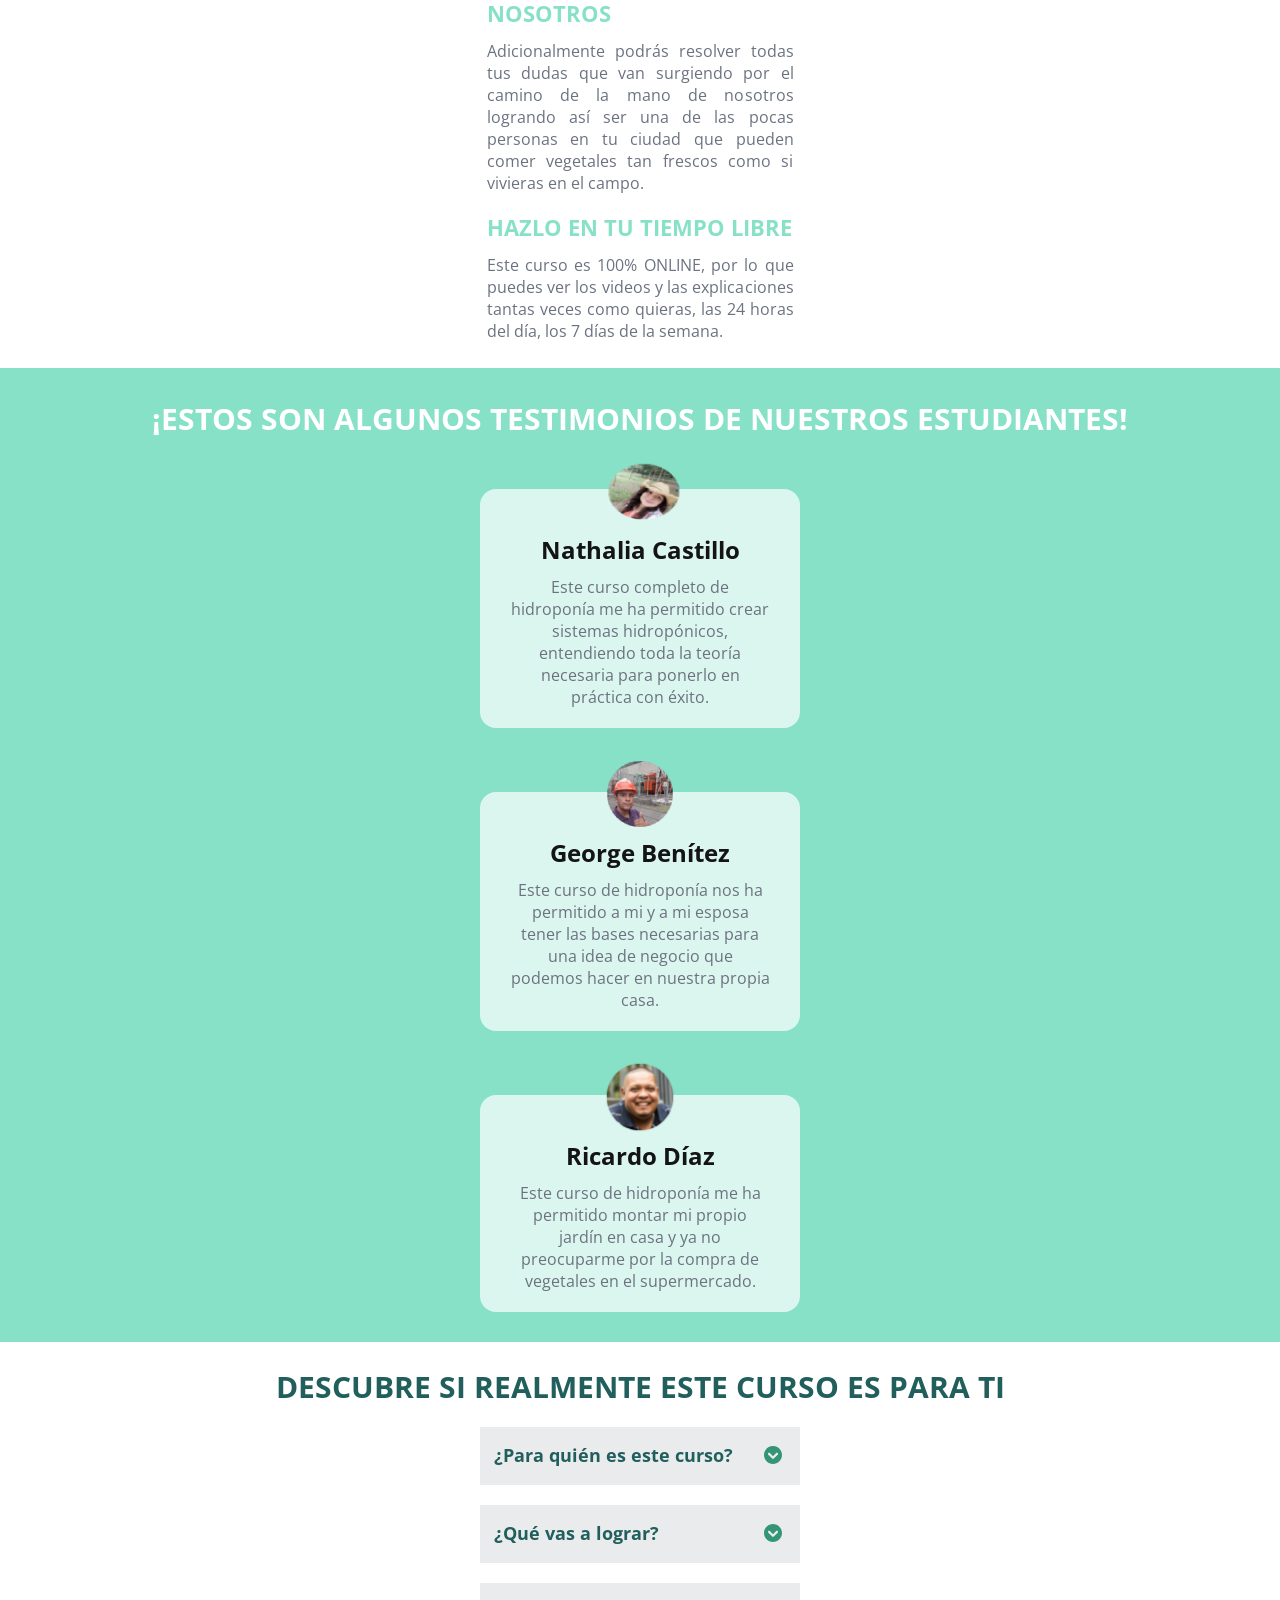
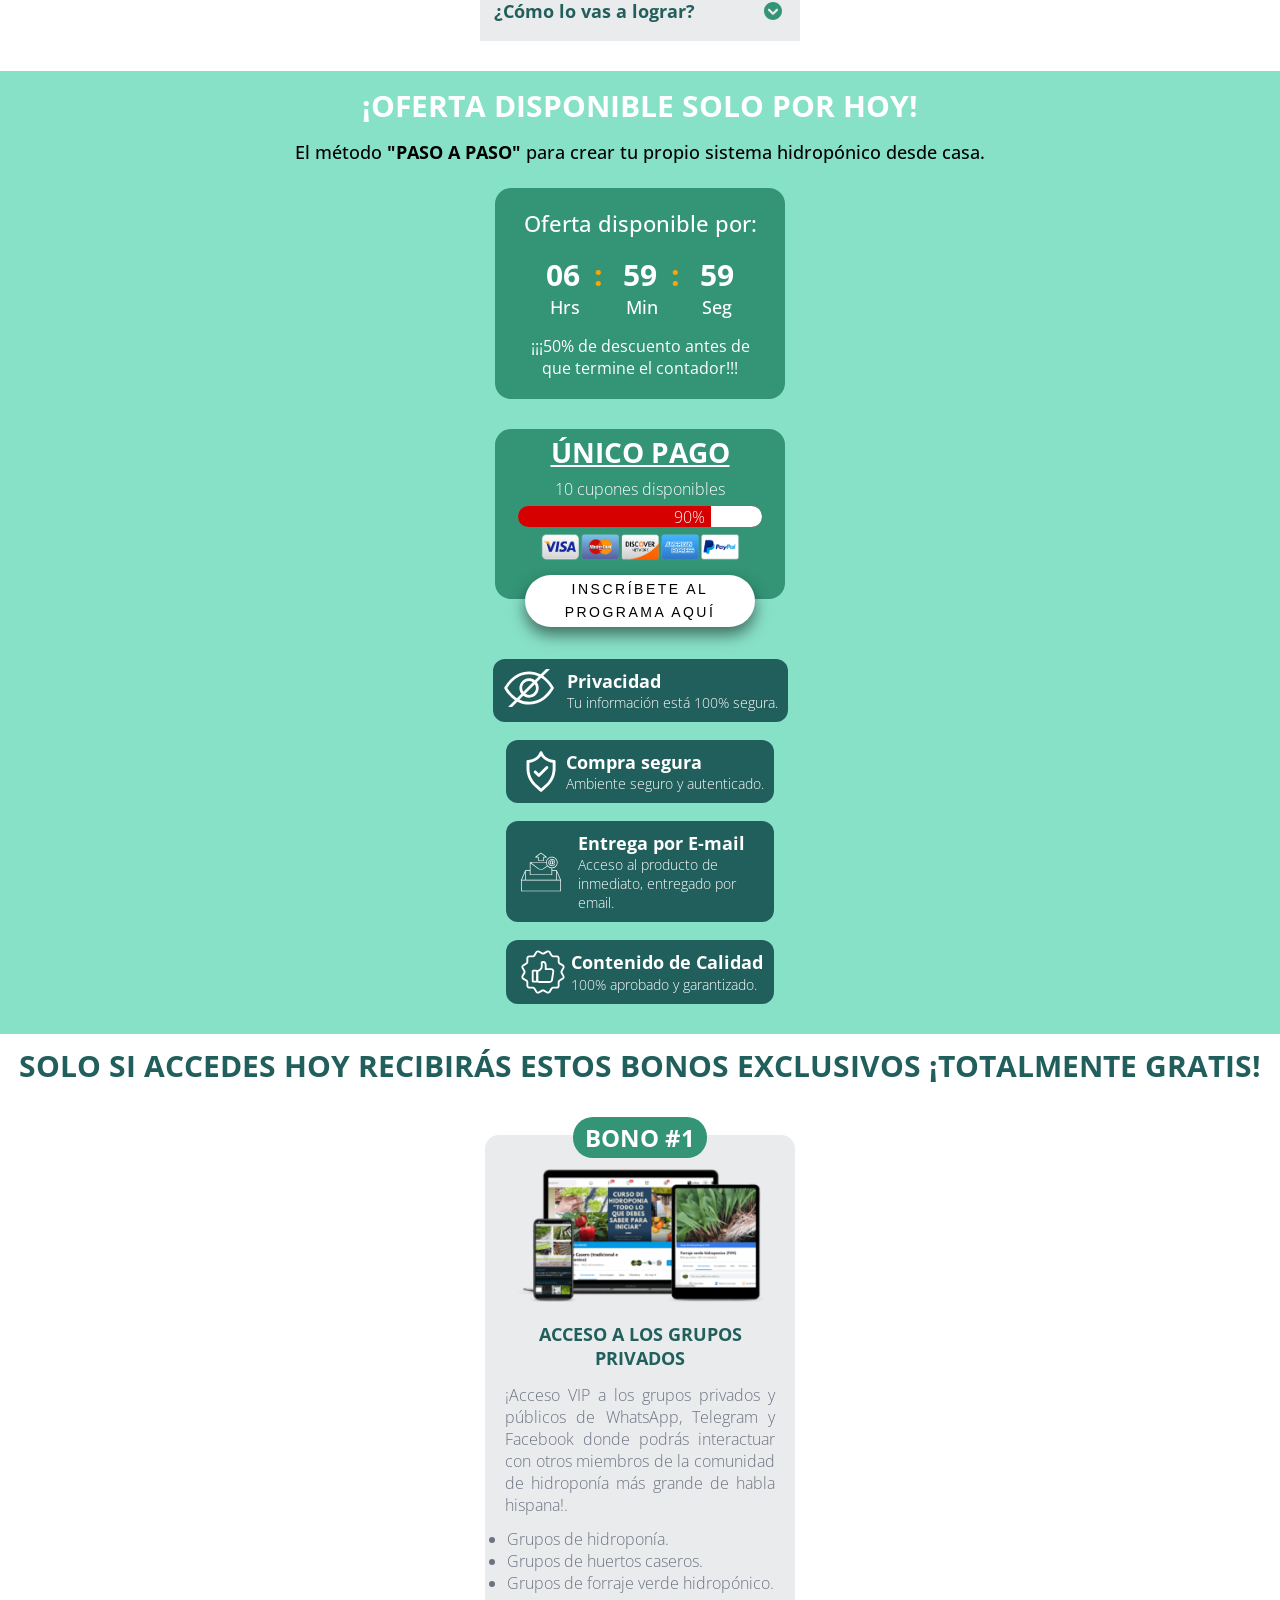
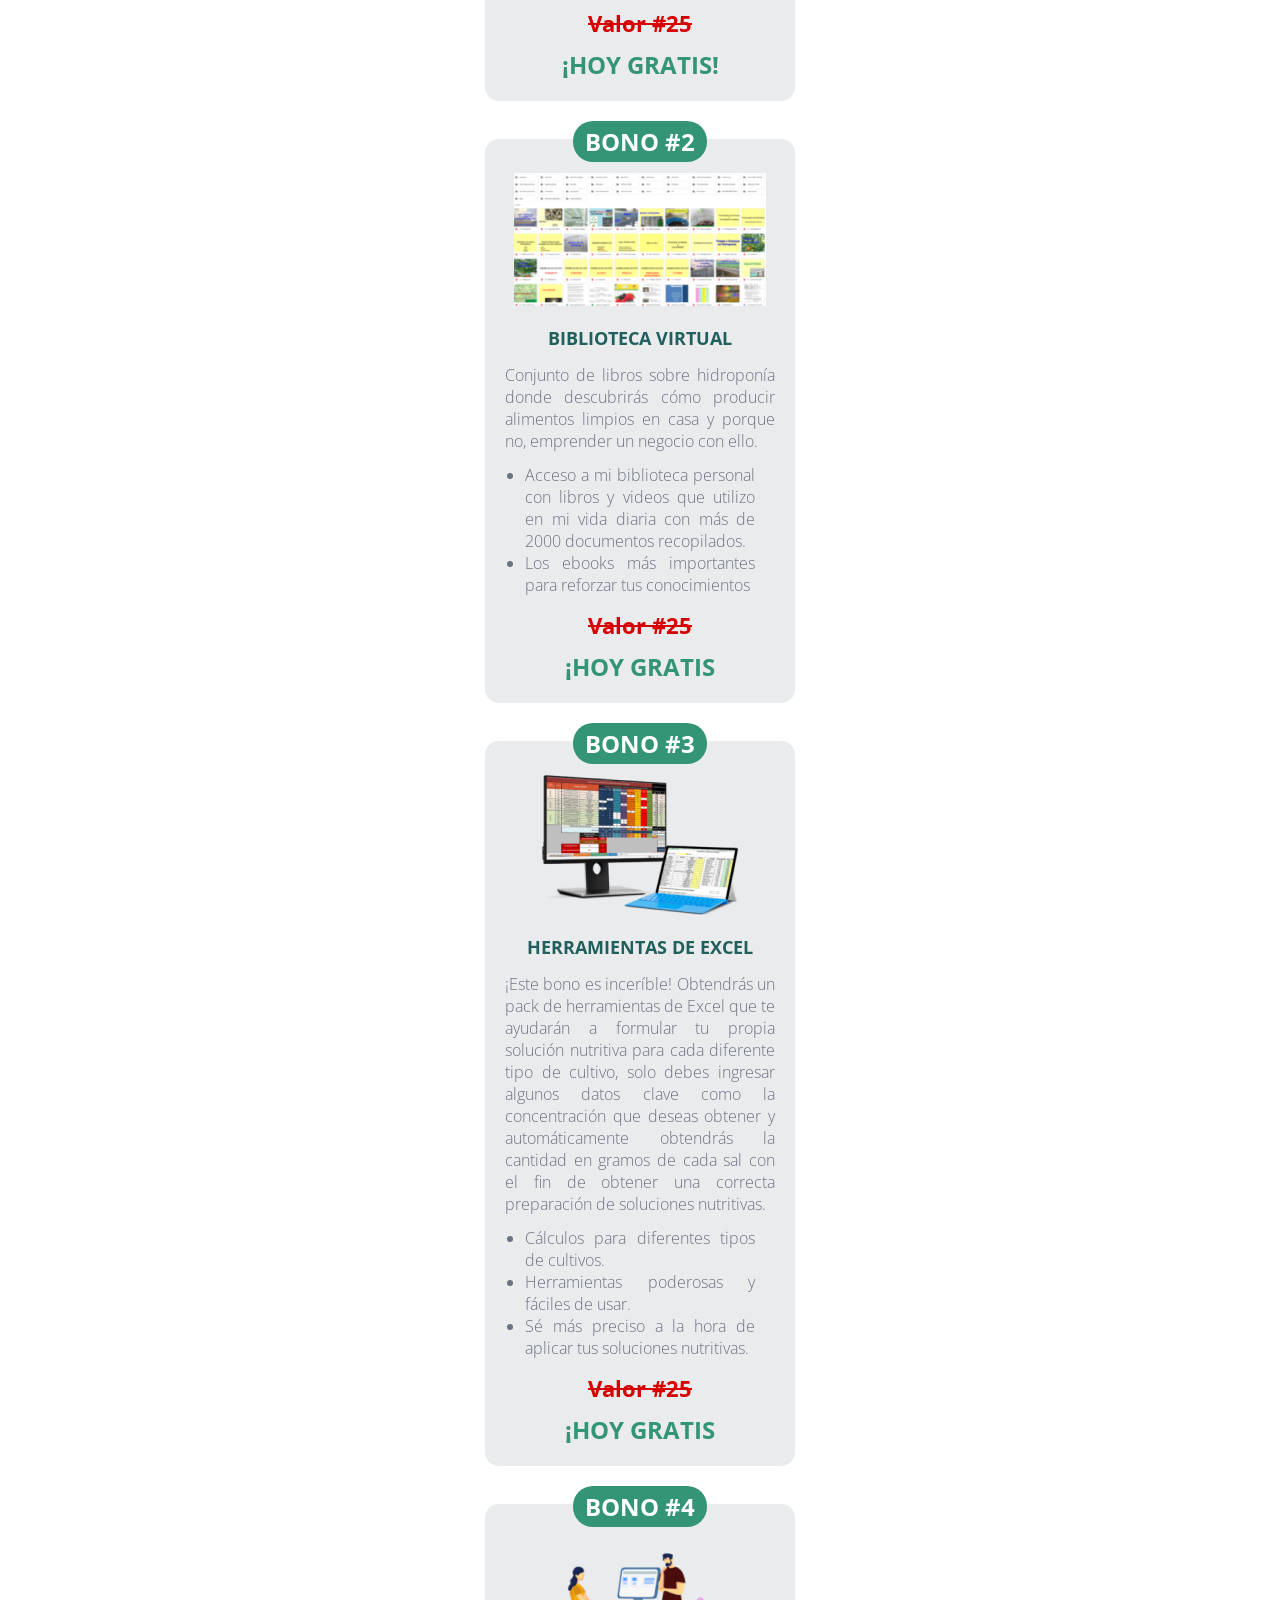
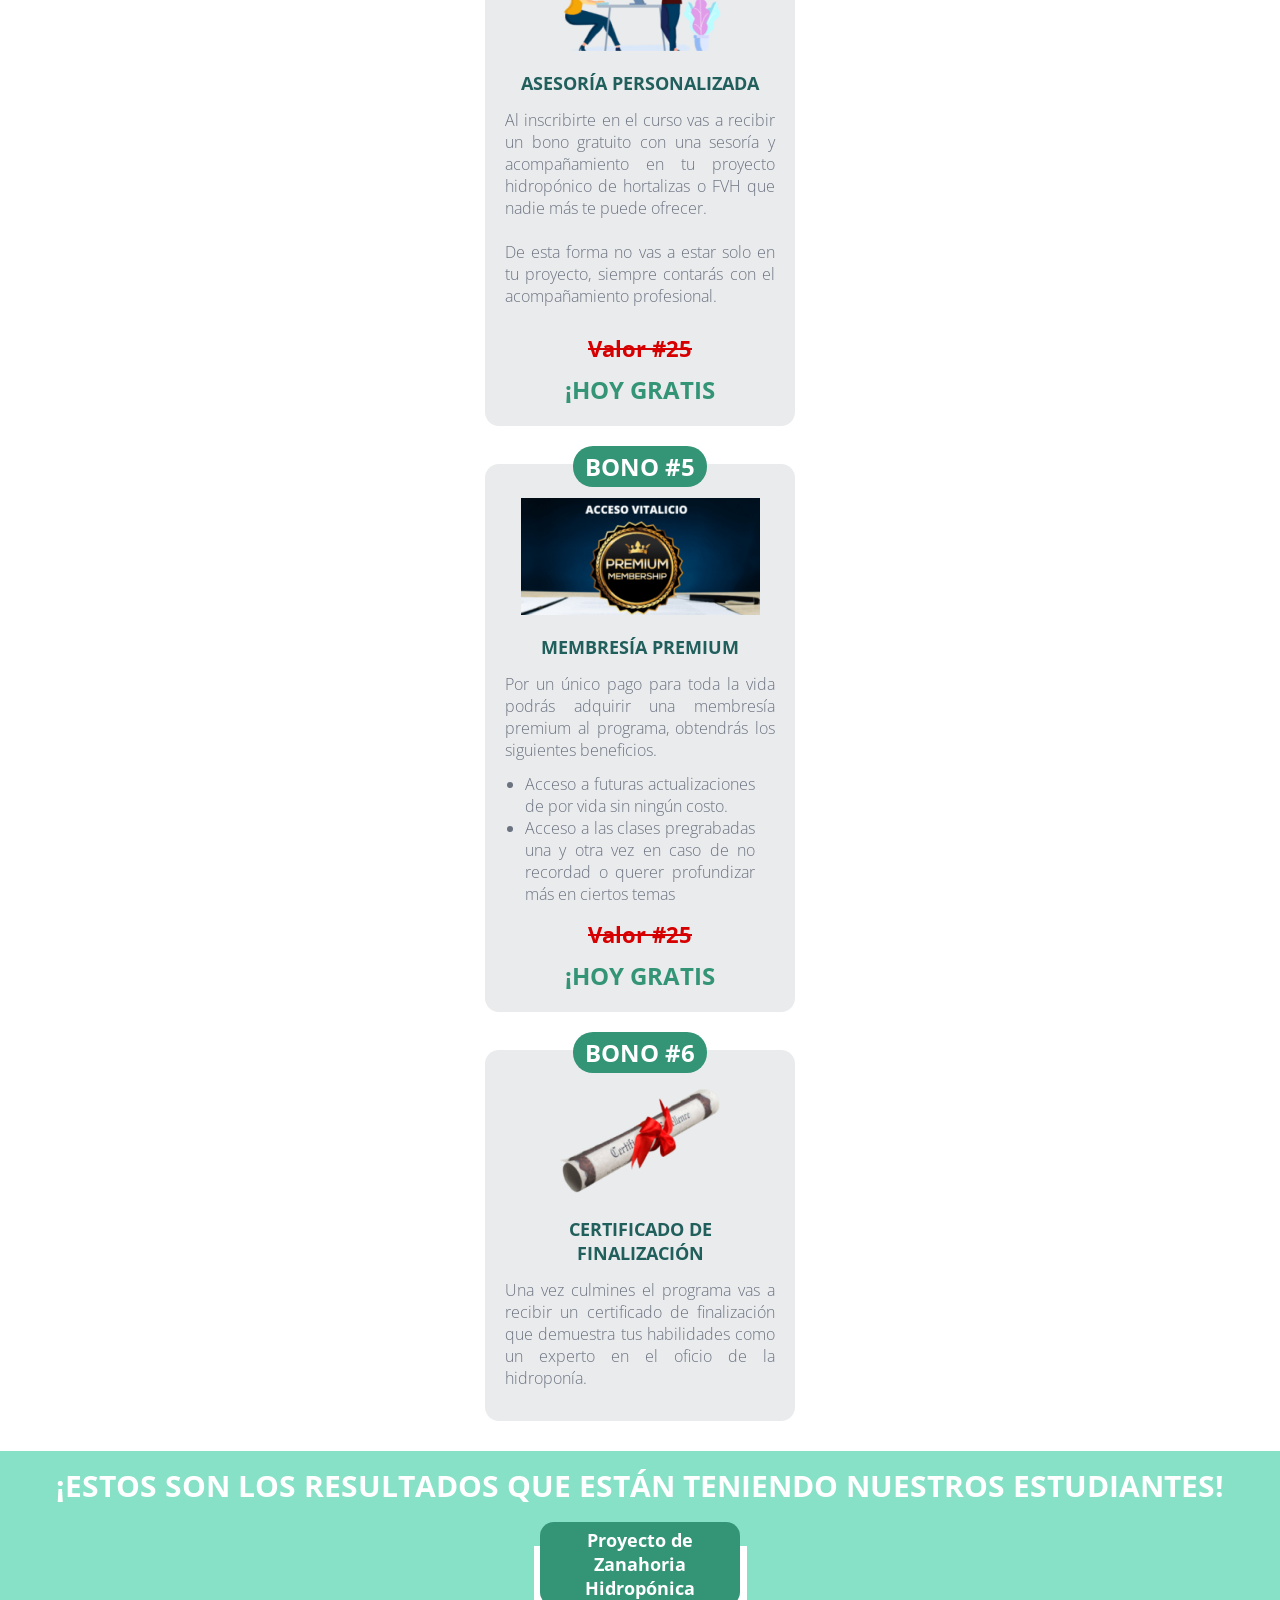
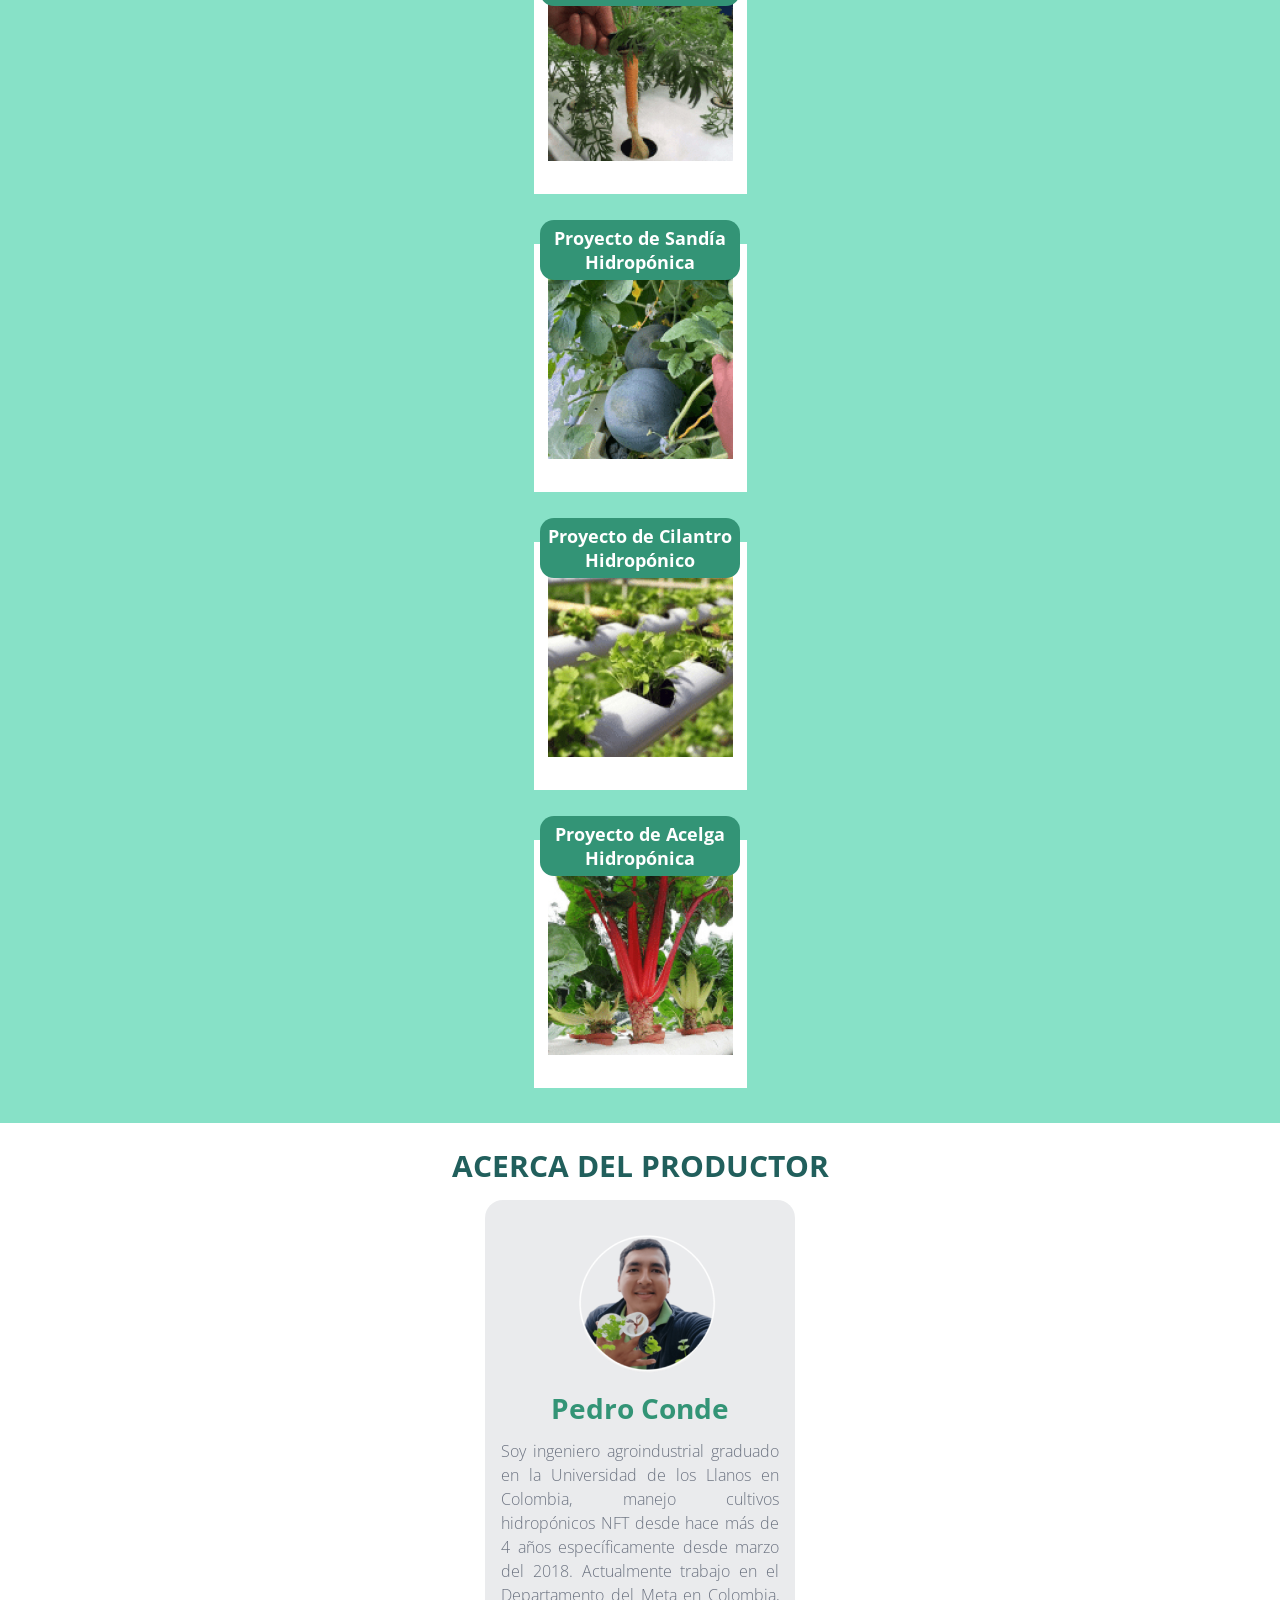
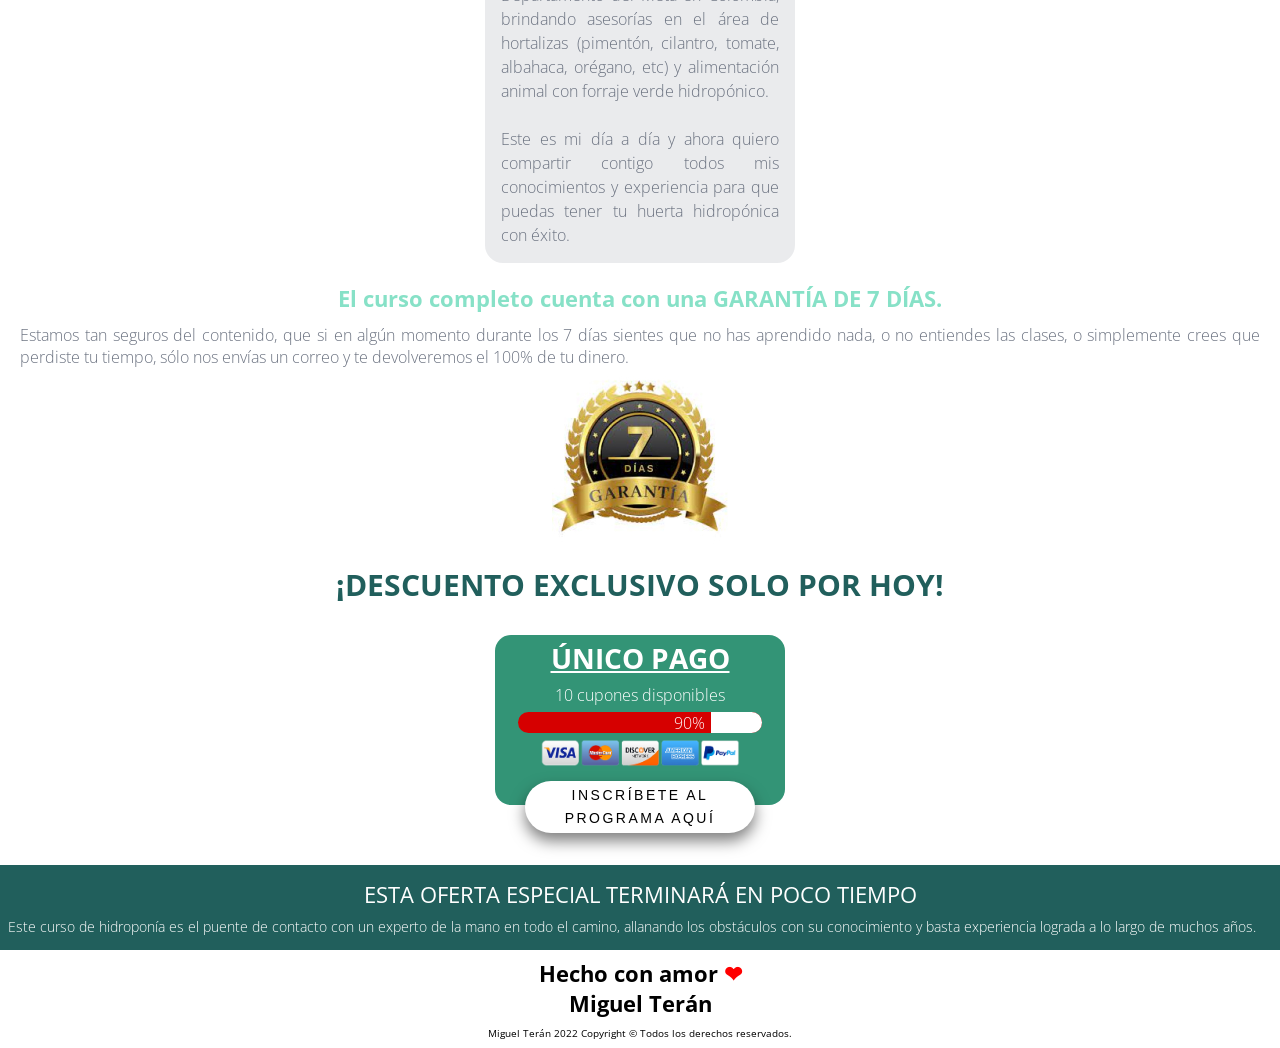
==== commit 966783e0: "landingPage-crashing mobile design terminado (missing: responsive)" ====
--- a/public/index.html
+++ b/public/index.html
@@ -4,7 +4,7 @@
     <meta charset="UTF-8" />
     <meta http-equiv="X-UA-Compatible" content="IE=edge" />
     <meta name="viewport" content="width=device-width, initial-scale=1.0" />
-    <link rel="stylesheet" href="/css/tablet.css" media="(min-width: 930px)" />
+    <link rel="stylesheet" href="/css/tablet.css" media="(min-width: 920px)" />
     <link
       rel="stylesheet"
       href="/css/desktop.css"
@@ -43,9 +43,11 @@
           </video>
           <p>⭐⭐⭐⭐⭐</p>
         </div>
-        <button class="main-button" type="button">
+        <div class="mainButton-container">
+          <button class="main-button" type="button">
           Inscríbete al programa aquí
-        </button>
+          </button>
+        </div>
       </div>
     </header>
 
@@ -652,12 +654,12 @@
     </main>
 
     <footer>
-        <div class="special-off">
+        <div class="special-offer">
           <h1>ESTA OFERTA ESPECIAL TERMINARÁ EN POCO TIEMPO</h1>
           <p>Este curso de hidroponía es el puente de contacto con un experto de la mano en todo el camino, allanando los obstáculos con su conocimiento y basta experiencia lograda a lo largo de muchos años.</p>
         </div>
         <div class="mySign">
-          <h1>Hecho con amor ❤</h1>
+          <h1>Hecho con amor <span>❤</span></h1>
           <h2>Miguel Terán</h2>
           <p>Miguel Terán 2022 Copyright &#169 Todos los derechos     reservados.</p>
         </div>
--- a/css/main.css
+++ b/css/main.css
@@ -88,6 +88,13 @@
 }
 
 /* MAIN-BUTTON styling */
+.mainButton-container {
+  display: grid;
+  justify-items: center;
+  width: 100%;
+  height: 70px;
+  margin-top: 10px;
+}
 .main-button {
   padding: 0.3rem 2.5rem;
   font-size: 14px;
@@ -98,7 +105,7 @@
   background-color: #fff;
   border: none;
   border-radius: 45px;
-  box-shadow: 0px 8px 15px rgba(0, 0, 0, 0.1);
+  box-shadow: 0px 8px 15px rgba(0, 0, 0, 0.5);
   transition: all 0.3s ease 0s;
   cursor: pointer;
   outline: none;
@@ -1488,7 +1495,39 @@
 }
 .main-section7 h3 {
   font-size: 3rem;
+  text-align: center;
   color: var(--dark-green);
 }
 
 /* footer style */
+.special-offer {
+  color: var(--just-white);
+  background-color: var(--dark-green);
+  text-align: center;
+  padding: 14px 8px;
+}
+.special-offer h1 {
+  font-weight: 400;
+  margin-bottom: 8px;
+  font-size: 2.2rem;
+}
+.special-offer p {
+  font-size: 1.4rem;
+  font-weight: 300;
+  text-align: justify;
+}
+
+.mySign {
+  text-align: center;
+  margin: 8px 0;
+}
+.mySign h1 {
+  font-size: 2.2rem;
+}
+.mySign h1 span {
+  color: red;
+}
+.mySign h2 {
+  font-size: 2.2rem;
+  margin-bottom: 8px;
+}
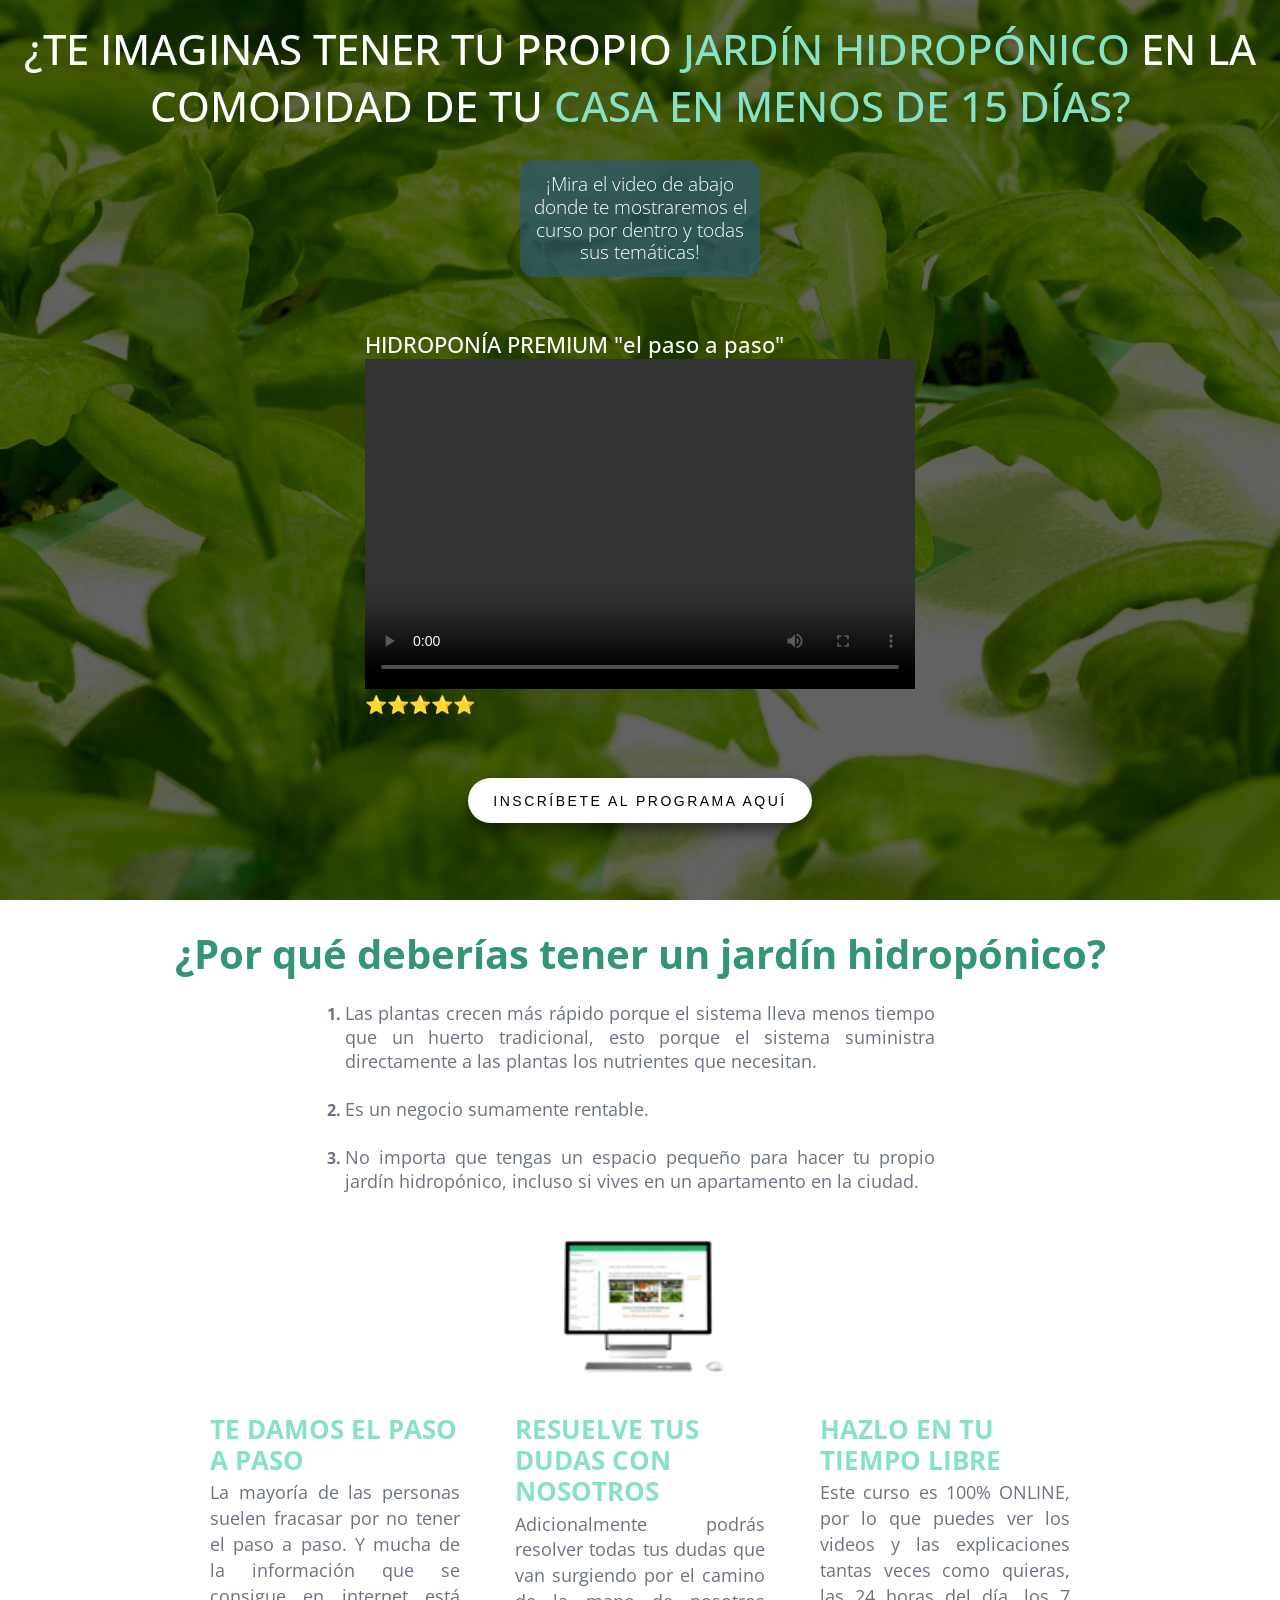
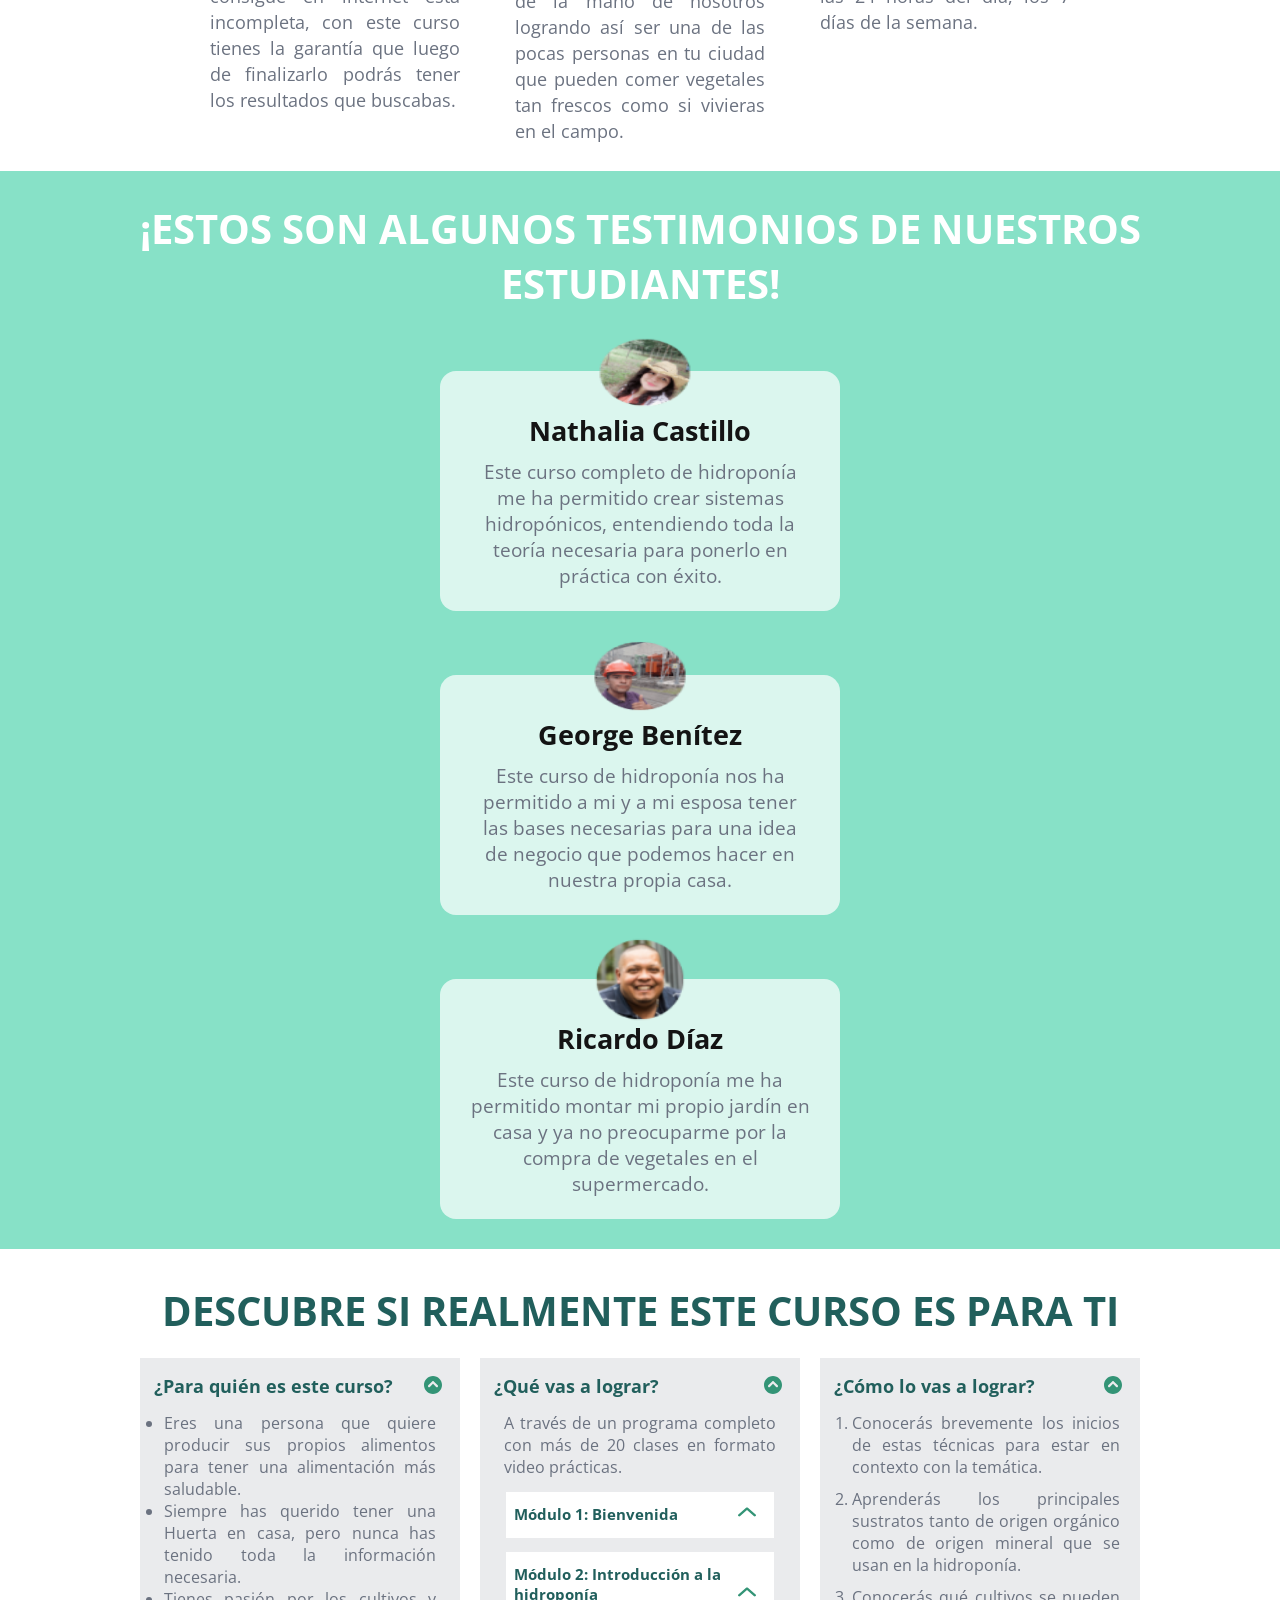
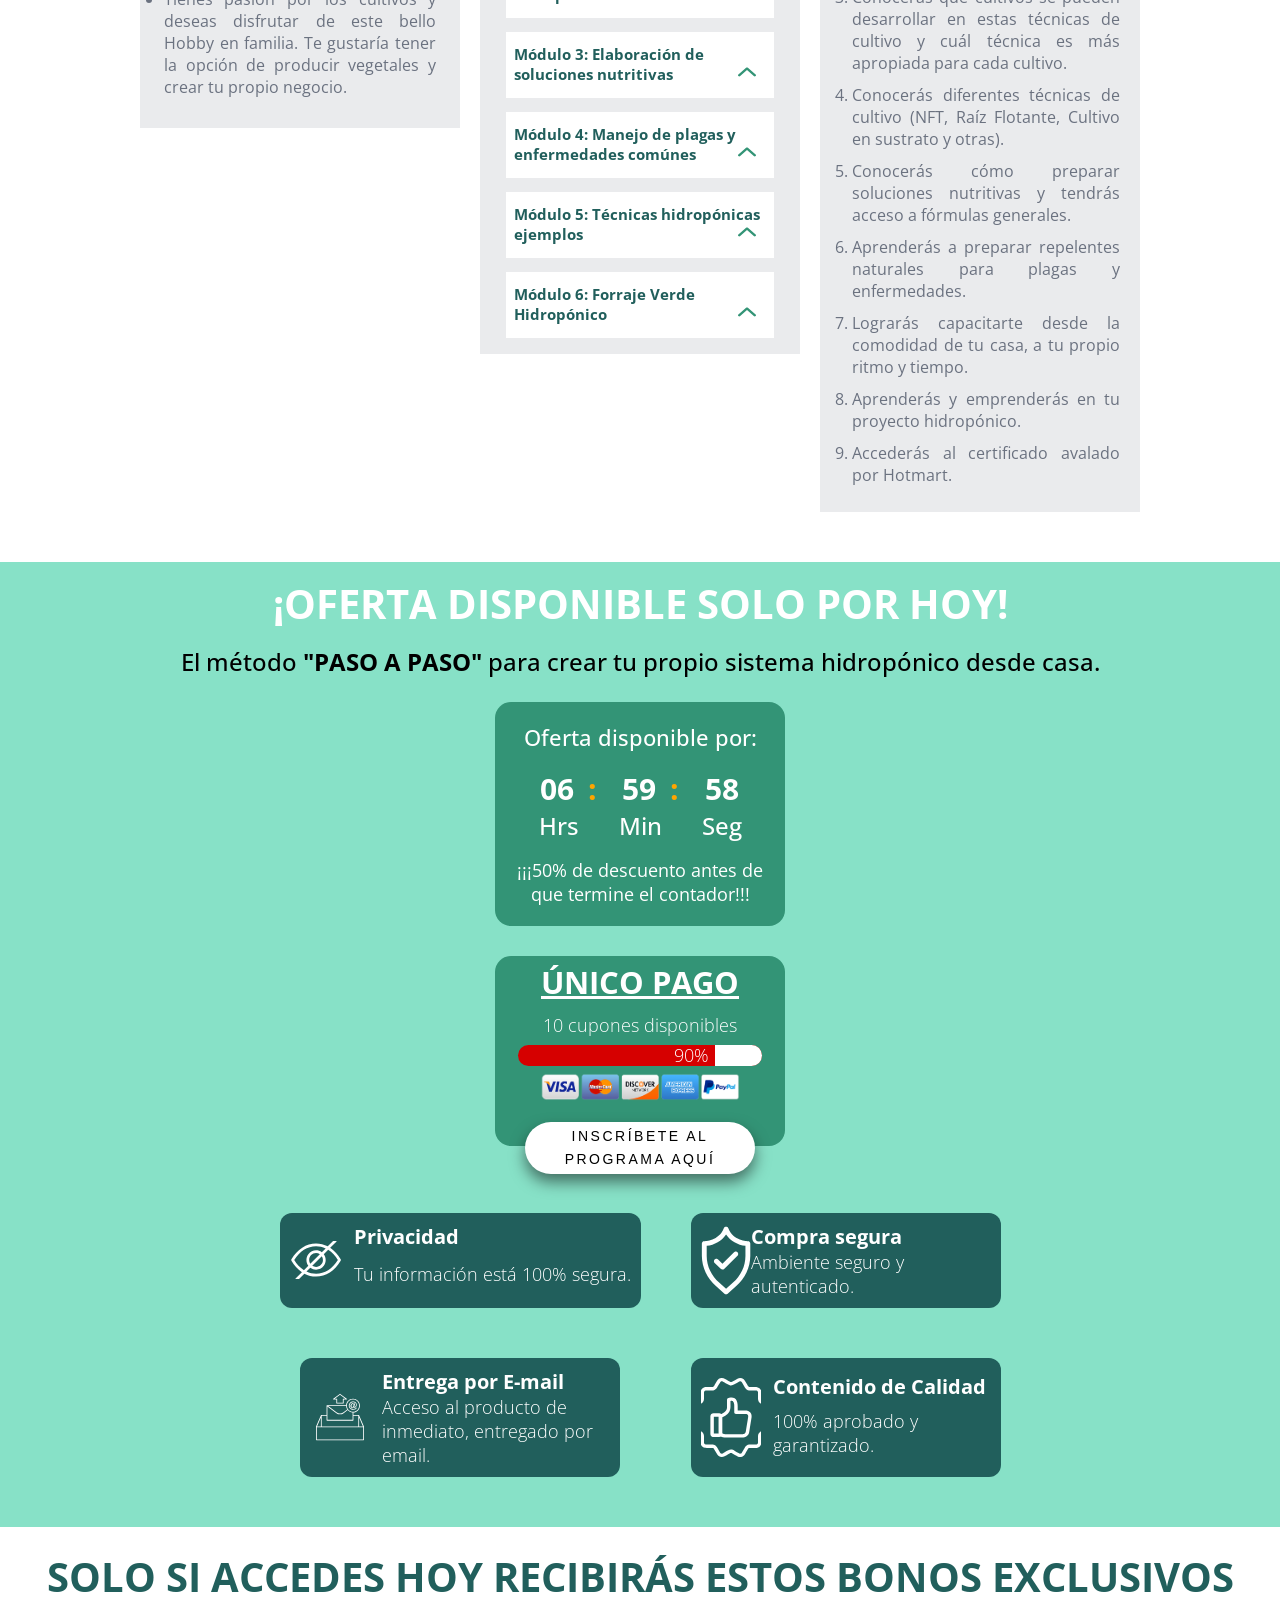
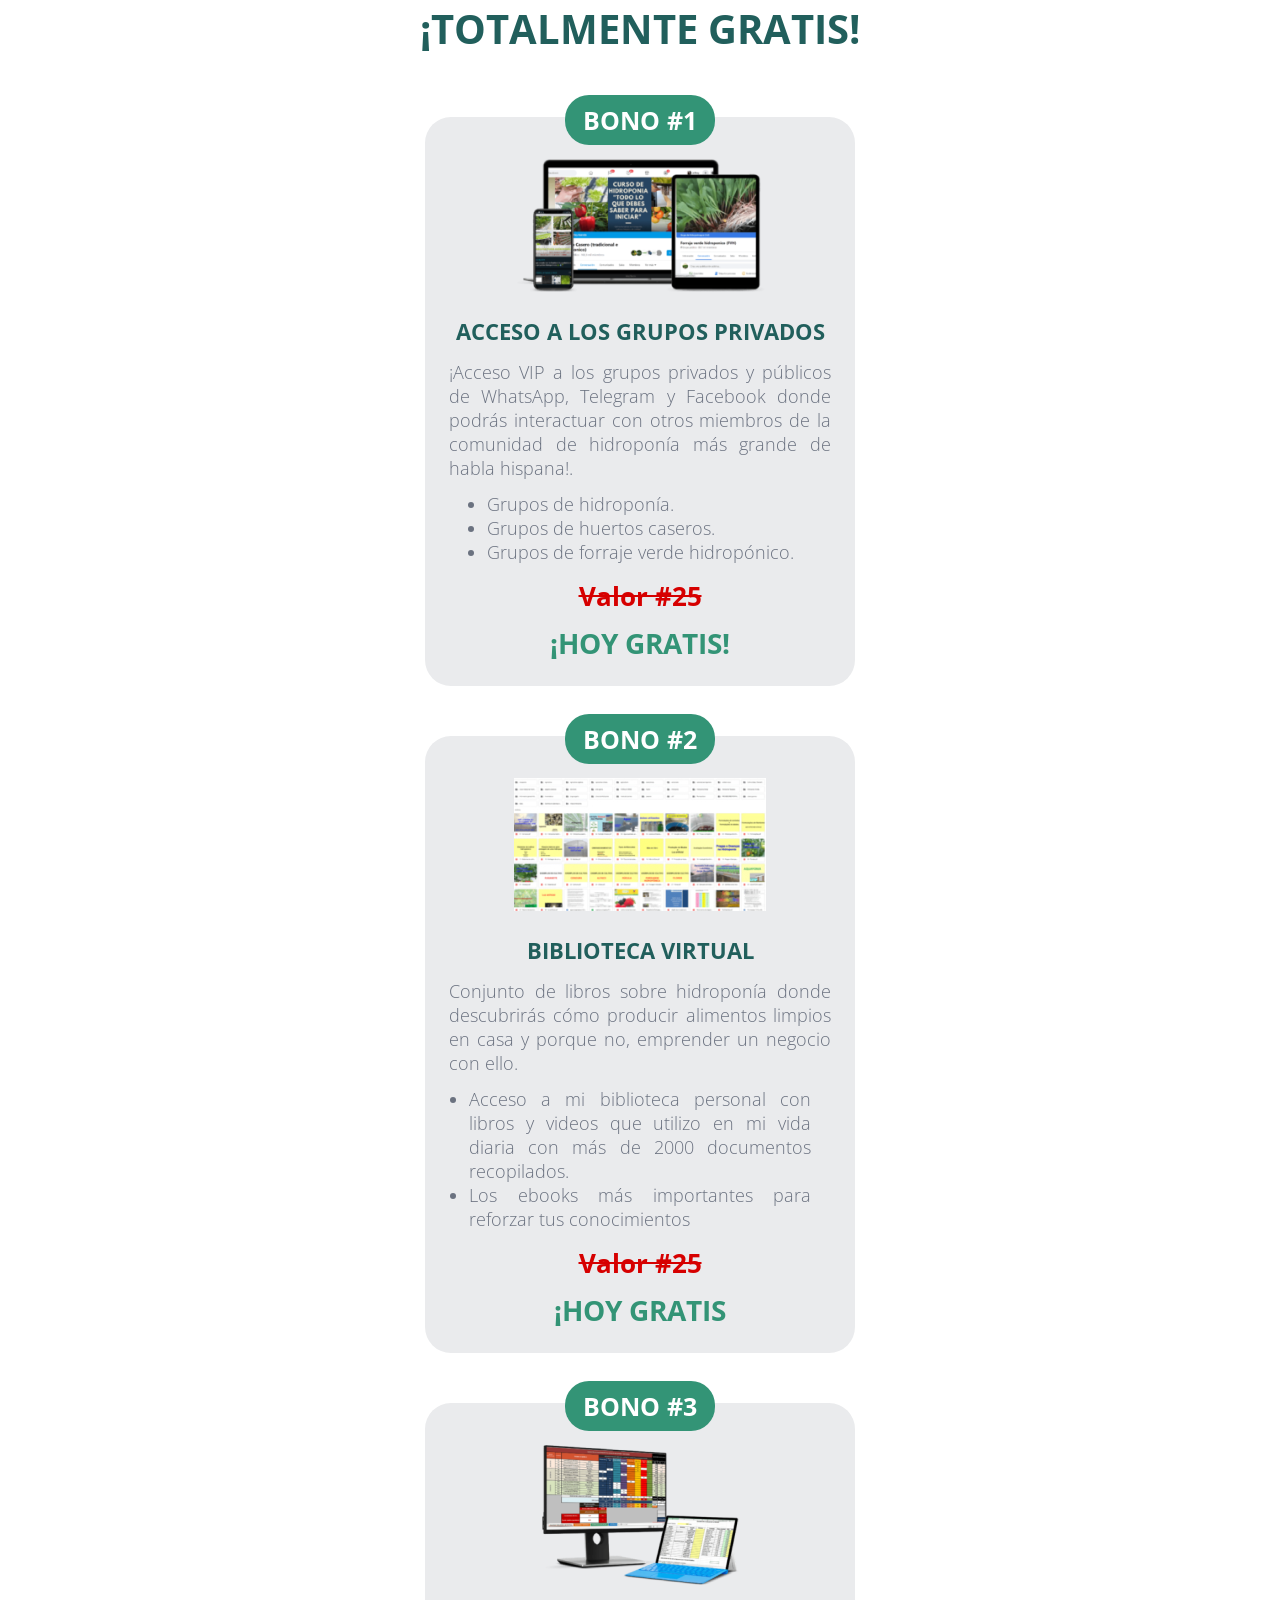
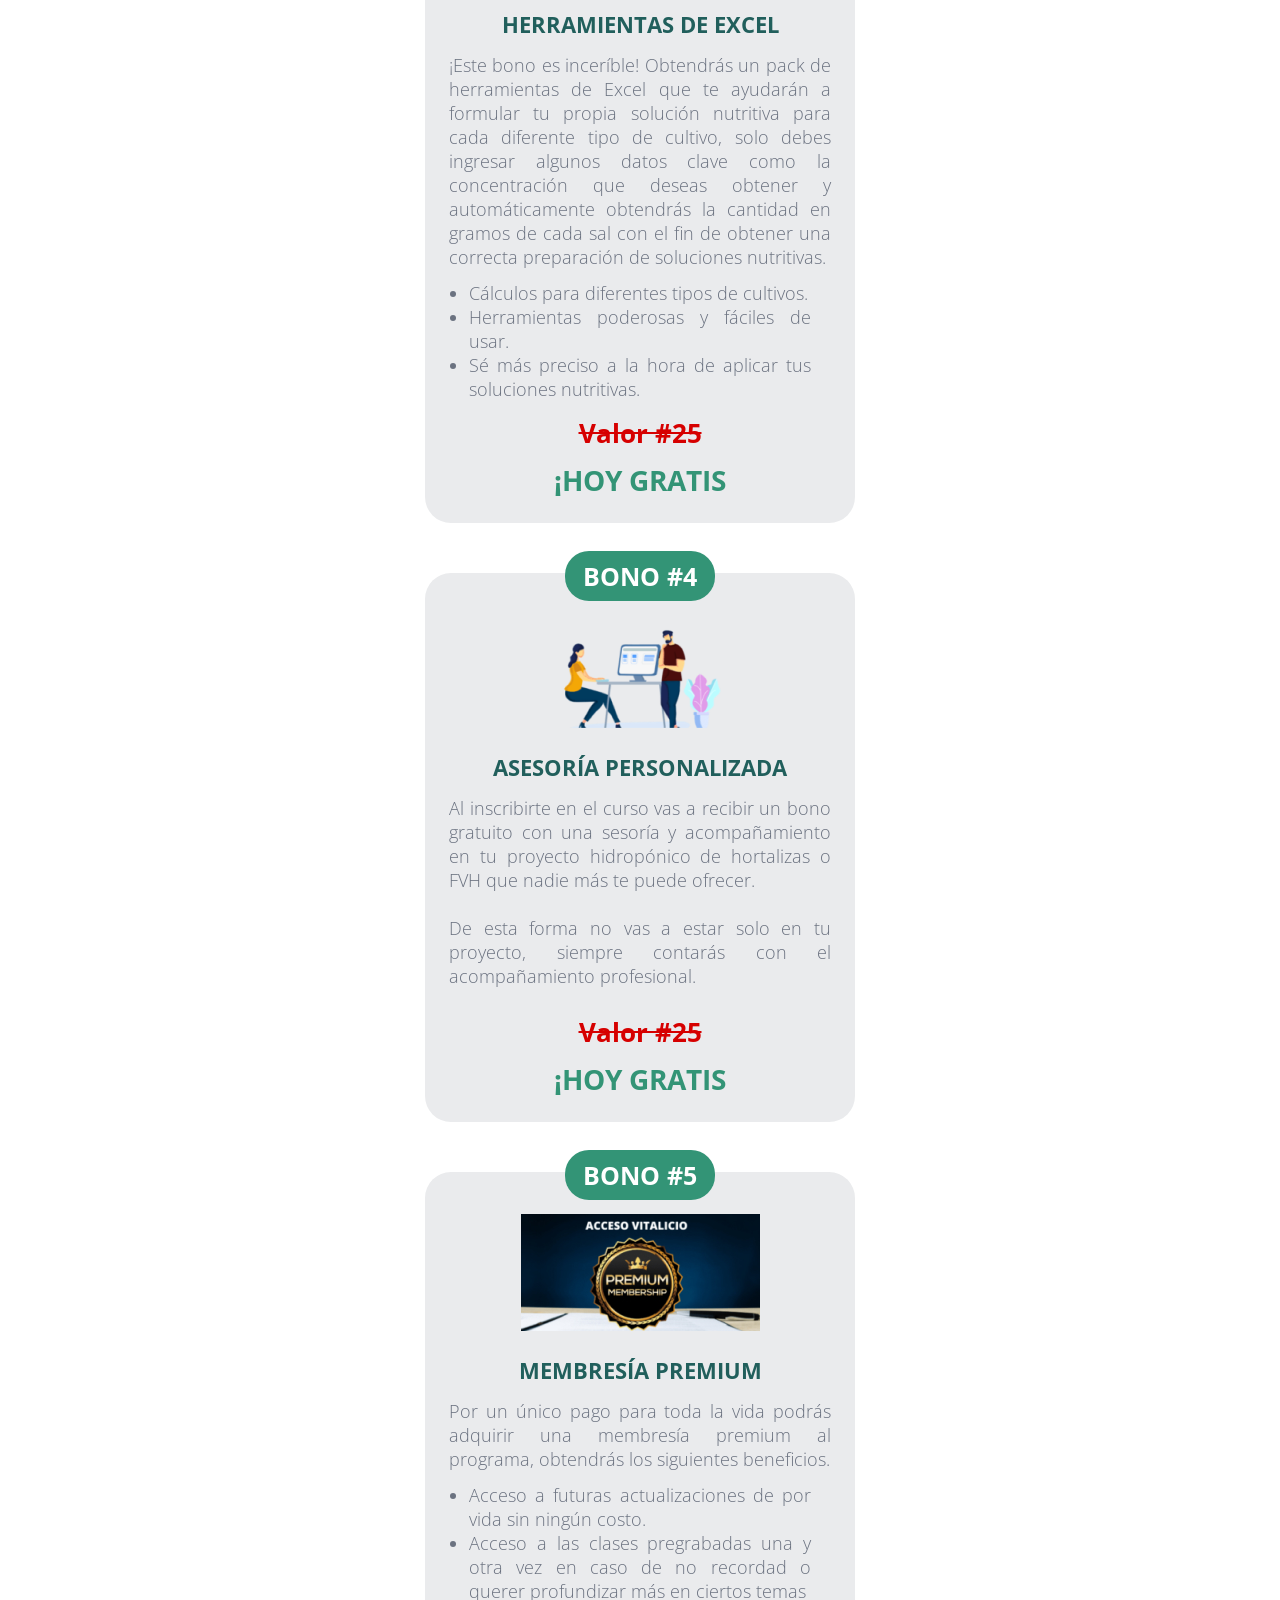
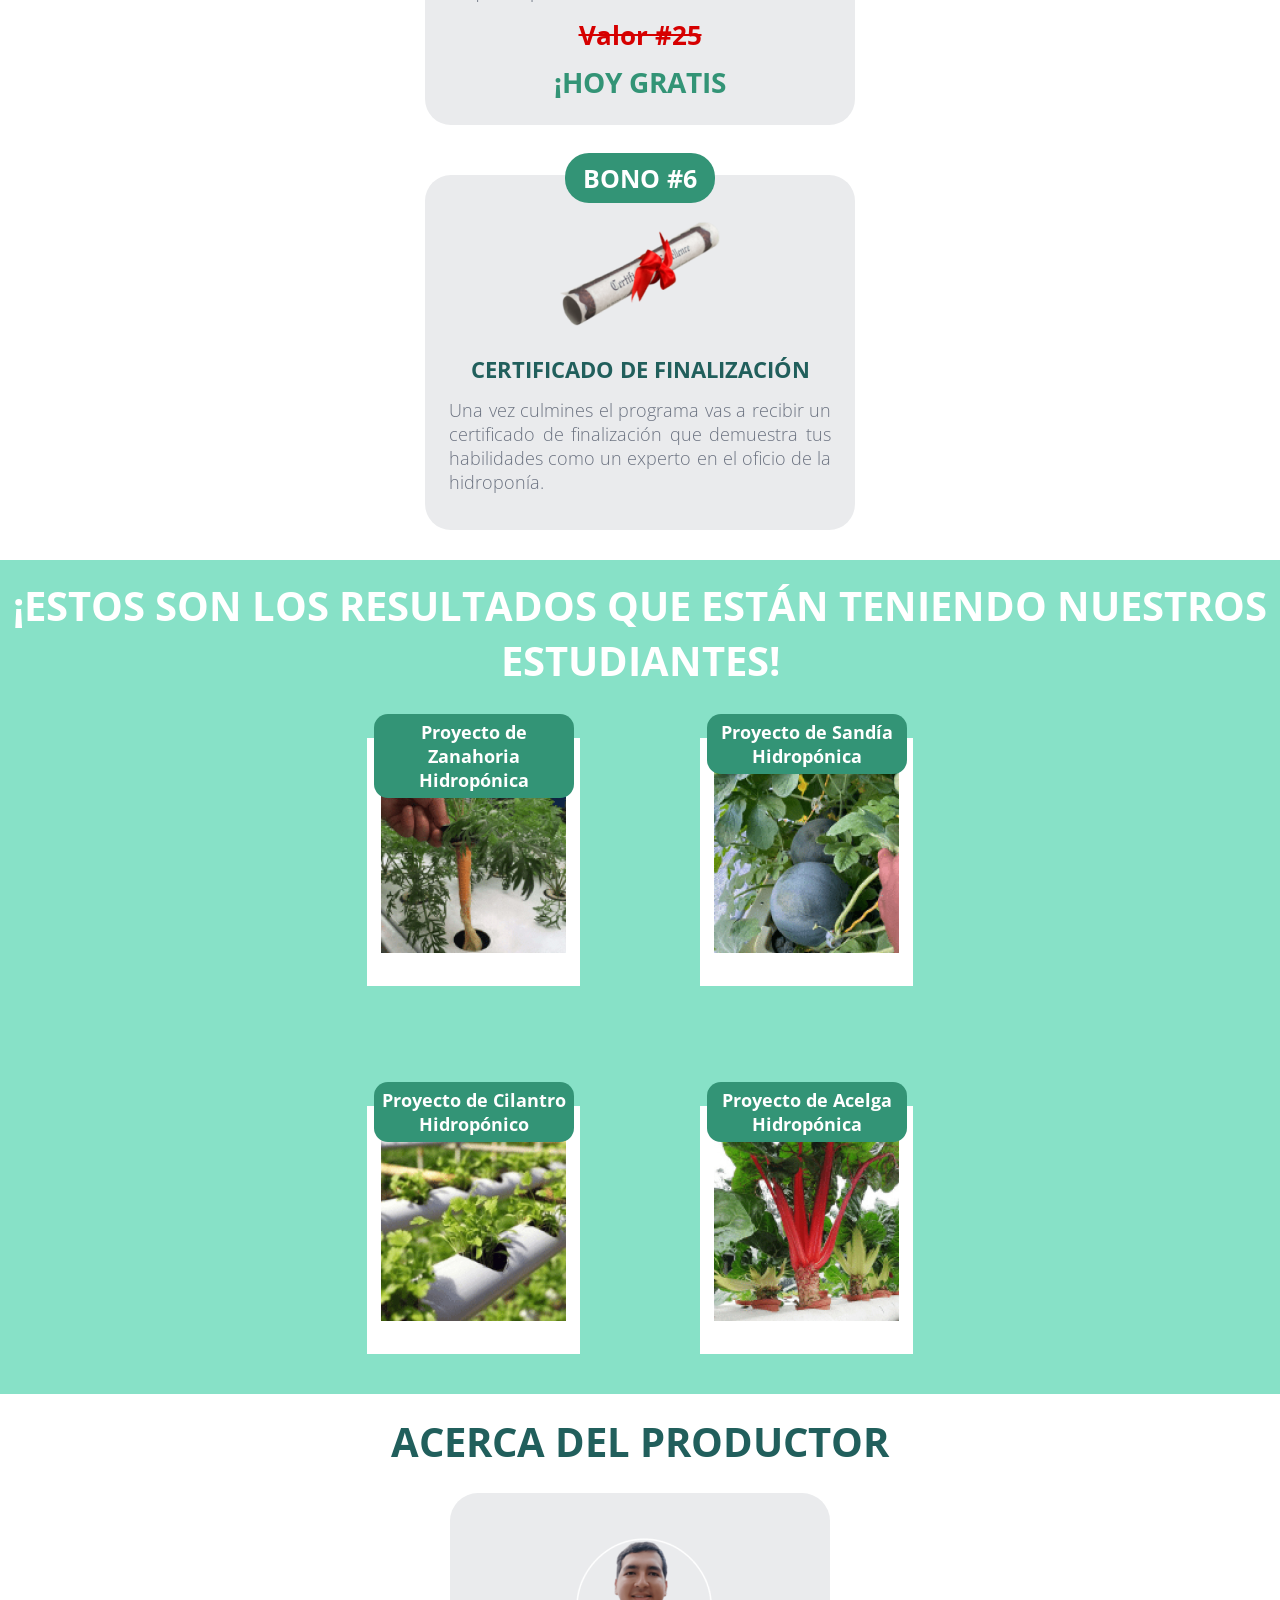
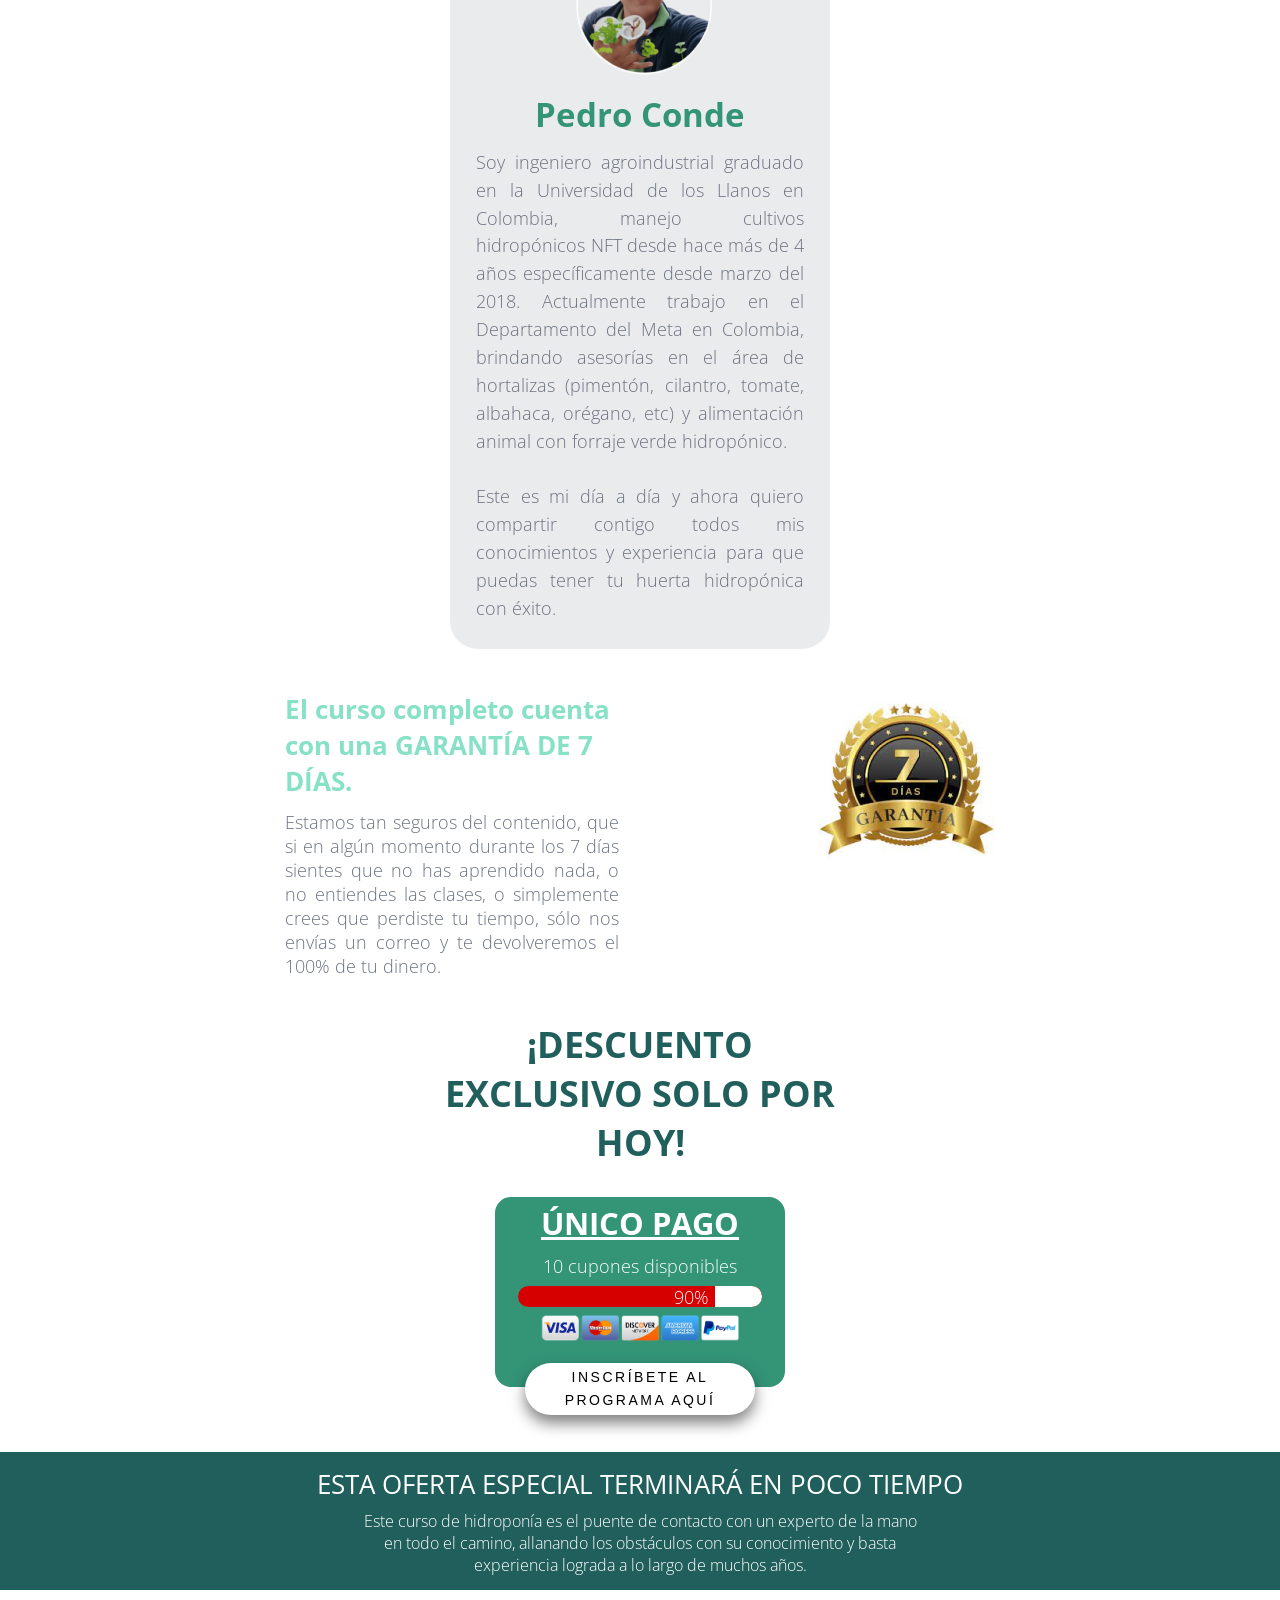
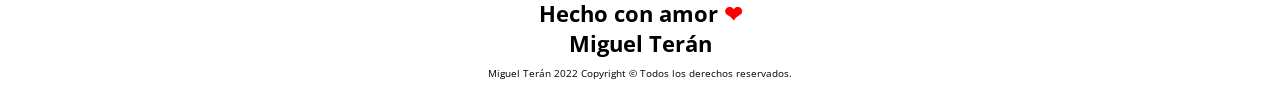
==== commit 05bc9195: "landingPage-crashing v2 tablet-responsive" ====
--- a/public/index.html
+++ b/public/index.html
@@ -4,14 +4,14 @@
     <meta charset="UTF-8" />
     <meta http-equiv="X-UA-Compatible" content="IE=edge" />
     <meta name="viewport" content="width=device-width, initial-scale=1.0" />
+    <title>Curso de Hidroponía | Hotmart</title>
+    <link rel="stylesheet" href="/css/main.css" />
     <link rel="stylesheet" href="/css/tablet.css" media="(min-width: 920px)" />
     <link
       rel="stylesheet"
       href="/css/desktop.css"
       media="(min-width: 1200px)"
     />
-    <title>Curso de Hidroponía | Hotmart</title>
-    <link rel="stylesheet" href="/css/main.css" />
     <link
       rel="icon"
       href="/assets/images/hotmartLogo.jpg"
@@ -54,7 +54,7 @@
     <main>
       <section class="main-section1">
         <article class="section1-list">
-          <h1>¿Por qué deberías tener un jardín hidropónico</h1>
+          <h1>¿Por qué deberías tener un jardín hidropónico?</h1>
           <ol>
             <li>
               Las plantas crecen más rápido porque el sistema lleva menos tiempo
@@ -81,7 +81,7 @@
               La mayoría de las personas suelen fracasar por no tener el paso a
               paso. Y mucha de la información que se consigue en internet está
               incompleta, con este curso tienes la garantía que luego de
-              finalizarlo podrás tener los resultados que buscabas
+              finalizarlo podrás tener los resultados que buscabas.
             </p>
           </div>
 
@@ -153,192 +153,194 @@
 
       <section class="main-section3">
         <h1>DESCUBRE SI REALMENTE ESTE CURSO ES PARA TI</h1>
-        <details class="section3-menu-who">
-          <summary class="section3-menu-who__title">
-            ¿Para quién es este curso?
-          </summary>
-          <ul>
-            <li>
-              Eres una persona que quiere producir sus propios alimentos para
-              tener una alimentación más saludable.
-            </li>
-            <li>
-              Siempre has querido tener una Huerta en casa, pero nunca has
-              tenido toda la información necesaria.
-            </li>
-            <li>
-              Tienes pasión por los cultivos y deseas disfrutar de este bello
-              Hobby en familia. Te gustaría tener la opción de producir
-              vegetales y crear tu propio negocio.
-            </li>
-          </ul>
-        </details>
-
-        <details class="section3-menu-what">
-          <summary class="section3-menu-what__title">
-            ¿Qué vas a lograr? <span class="section3-menu-what__icon"></span>
-          </summary>
-          <p>
-            A través de un programa completo con más de 20 clases en formato
-            video prácticas.
-          </p>
-
-          <div class="modules-container">
-          <details class="module1">
-            <summary class="module1__title">Módulo 1: Bienvenida</summary>
+        <div class="details-container">
+          <details class="section3-menu-who" open>
+            <summary class="section3-menu-who__title">
+              ¿Para quién es este curso?
+            </summary>
             <ul>
               <li>
-                <span>Clase 1:</span> Aprenderás cuáles son las temáticas a
-                tratar en el curso.
+                Eres una persona que quiere producir sus propios alimentos para
+                tener una alimentación más saludable.
+              </li>
+              <li>
+                Siempre has querido tener una Huerta en casa, pero nunca has
+                tenido toda la información necesaria.
+              </li>
+              <li>
+                Tienes pasión por los cultivos y deseas disfrutar de este bello
+                Hobby en familia. Te gustaría tener la opción de producir
+                vegetales y crear tu propio negocio.
               </li>
             </ul>
           </details>
-
-          <details class="module2">
-            <summary class="module2__title">
-              Módulo 2: Introducción a la hidroponía
+  
+          <details class="section3-menu-what" open>
+            <summary class="section3-menu-what__title">
+              ¿Qué vas a lograr? <span class="section3-menu-what__icon"></span>
             </summary>
-            <ul>
-              <li>
-                <span>Clase 2:</span> Contexto e inicios de la hidroponía.
-              </li>
-              <li>
-                <span>Clase 3:</span> Ventajas y desventajas de la hidroponía.
-              </li>
-              <li>
-                <span>Clase 4:</span> ¿Qué se puede cultivar en hidroponía?
-                Preparación de semilleros.
-              </li>
-              <li>
-                <span>Clase 5:</span> Factores importantes en los cultivos
-                hidropónicos y calibración de potenciómetro.
-              </li>
-            </ul>
+            <p>
+              A través de un programa completo con más de 20 clases en formato
+              video prácticas.
+            </p>
+  
+            <div class="modules-container">
+            <details class="module1">
+              <summary class="module1__title">Módulo 1: Bienvenida</summary>
+              <ul>
+                <li>
+                  <span>Clase 1:</span> Aprenderás cuáles son las temáticas a
+                  tratar en el curso.
+                </li>
+              </ul>
+            </details>
+  
+            <details class="module2">
+              <summary class="module2__title">
+                Módulo 2: Introducción a la hidroponía
+              </summary>
+              <ul>
+                <li>
+                  <span>Clase 2:</span> Contexto e inicios de la hidroponía.
+                </li>
+                <li>
+                  <span>Clase 3:</span> Ventajas y desventajas de la hidroponía.
+                </li>
+                <li>
+                  <span>Clase 4:</span> ¿Qué se puede cultivar en hidroponía?
+                  Preparación de semilleros.
+                </li>
+                <li>
+                  <span>Clase 5:</span> Factores importantes en los cultivos
+                  hidropónicos y calibración de potenciómetro.
+                </li>
+              </ul>
+            </details>
+  
+            <details class="module3">
+              <summary class="module3__title">
+                Módulo 3: Elaboración de soluciones nutritivas
+              </summary>
+              <ul>
+                <li><span>Clase 6:</span> Concepto de solución nutritiva.</li>
+                <li>
+                  <span>Clase 7:</span> Materias primas a usar para la elaboración
+                  de SN.
+                </li>
+                <li>
+                  <span>Clase 8:</span> Manejo de la herramienta de Excel para el
+                  cálculo de SN.
+                </li>
+                <li><span>Clase 9:</span> Ejemplo de elaboración de SN.</li>
+                <li>
+                  <span>Clase 10:</span> Ejemplo preparación de solución nutritiva
+                  comercial.
+                </li>
+                <li>
+                  <span>Clase 11:</span> Formulación SN FAO, cómo elaborarla.
+                </li>
+              </ul>
+            </details>
+  
+            <details class="module4">
+              <summary class="module4__title">
+                Módulo 4: Manejo de plagas y enfermedades comúnes
+              </summary>
+              <ul>
+                <li>
+                  <span>Clase 12:</span> Definiciones de plagas y enfermedades.
+                </li>
+                <li>
+                  <span>Clase 13:</span> Daños ocasionados por plagas y
+                  enfermedades.
+                </li>
+                <li>
+                  <span>Clase 14:</span> Elaboración de biopreparados para el
+                  control de plagas y enfermedades.
+                </li>
+              </ul>
+            </details>
+  
+            <details class="module5">
+              <summary class="module5__title">
+                Módulo 5: Técnicas hidropónicas ejemplos
+              </summary>
+              <ul>
+                <li>
+                  <span>Clase 15:</span> Construir el Sistema de Raíz Flotante
+                  ejemplo.
+                </li>
+                <li>
+                  <span>Clase 16:</span> Cama o mesa de cultivo de sustrato.
+                </li>
+                <li><span>Clase 17:</span> Sistema de sustrato en bolsa.</li>
+                <li><span>Clase 18:</span> Cilantro en diferentes sistemas.</li>
+                <li>
+                  <span>Clase 19:</span> Seguimiento a cultivo de cilantro desde
+                  la siembra.
+                </li>
+                <li>
+                  <span>Clase 20:</span> Recorrido por policultivo hidropónico.
+                </li>
+                <li>
+                  <span>Clase 21:</span> Cultivos de participante del curso
+                  ejemplo.
+                </li>
+              </ul>
+            </details>
+  
+            <details class="module6">
+              <summary class="module6__title">
+                Módulo 6: Forraje Verde Hidropónico
+              </summary>
+              <ul>
+                <li>
+                  <span>Clase 22:</span> Pasos para producir forraje de calidad &
+                  ejemplo en 1 minuto.
+                </li>
+              </ul>
+            </details>
           </details>
-
-          <details class="module3">
-            <summary class="module3__title">
-              Módulo 3: Elaboración de soluciones nutritivas
+          
+          <details class="section3-menu-how" open>
+            <summary class="section3-menu-how__title">
+              ¿Cómo lo vas a lograr? <span class="section3-menu-how__icon"></span>
             </summary>
-            <ul>
-              <li><span>Clase 6:</span> Concepto de solución nutritiva.</li>
-              <li>
-                <span>Clase 7:</span> Materias primas a usar para la elaboración
-                de SN.
-              </li>
-              <li>
-                <span>Clase 8:</span> Manejo de la herramienta de Excel para el
-                cálculo de SN.
-              </li>
-              <li><span>Clase 9:</span> Ejemplo de elaboración de SN.</li>
-              <li>
-                <span>Clase 10:</span> Ejemplo preparación de solución nutritiva
-                comercial.
-              </li>
-              <li>
-                <span>Clase 11:</span> Formulación SN FAO, cómo elaborarla.
-              </li>
-            </ul>
+            <ol>
+              <li>
+                Conocerás brevemente los inicios de estas técnicas para estar en
+                contexto con la temática.
+              </li>
+              <li>
+                Aprenderás los principales sustratos tanto de origen orgánico como
+                de origen mineral que se usan en la hidroponía.
+              </li>
+              <li>
+                Conocerás qué cultivos se pueden desarrollar en estas técnicas de
+                cultivo y cuál técnica es más apropiada para cada cultivo.
+              </li>
+              <li>
+                Conocerás diferentes técnicas de cultivo (NFT, Raíz Flotante,
+                Cultivo en sustrato y otras).
+              </li>
+              <li>
+                Conocerás cómo preparar soluciones nutritivas y tendrás acceso a
+                fórmulas generales.
+              </li>
+              <li>
+                Aprenderás a preparar repelentes naturales para plagas y
+                enfermedades.
+              </li>
+              <li>
+                Lograrás capacitarte desde la comodidad de tu casa, a tu propio
+                ritmo y tiempo.
+              </li>
+              <li>Aprenderás y emprenderás en tu proyecto hidropónico.</li>
+              <li>Accederás al certificado avalado por Hotmart.</li>
+            </ol>
           </details>
-
-          <details class="module4">
-            <summary class="module4__title">
-              Módulo 4: Manejo de plagas y enfermedades comúnes
-            </summary>
-            <ul>
-              <li>
-                <span>Clase 12:</span> Definiciones de plagas y enfermedades.
-              </li>
-              <li>
-                <span>Clase 13:</span> Daños ocasionados por plagas y
-                enfermedades.
-              </li>
-              <li>
-                <span>Clase 14:</span> Elaboración de biopreparados para el
-                control de plagas y enfermedades.
-              </li>
-            </ul>
-          </details>
-
-          <details class="module5">
-            <summary class="module5__title">
-              Módulo 5: Técnicas hidropónicas ejemplos
-            </summary>
-            <ul>
-              <li>
-                <span>Clase 15:</span> Construir el Sistema de Raíz Flotante
-                ejemplo.
-              </li>
-              <li>
-                <span>Clase 16:</span> Cama o mesa de cultivo de sustrato.
-              </li>
-              <li><span>Clase 17:</span> Sistema de sustrato en bolsa.</li>
-              <li><span>Clase 18:</span> Cilantro en diferentes sistemas.</li>
-              <li>
-                <span>Clase 19:</span> Seguimiento a cultivo de cilantro desde
-                la siembra.
-              </li>
-              <li>
-                <span>Clase 20:</span> Recorrido por policultivo hidropónico.
-              </li>
-              <li>
-                <span>Clase 21:</span> Cultivos de participante del curso
-                ejemplo.
-              </li>
-            </ul>
-          </details>
-
-          <details class="module6">
-            <summary class="module6__title">
-              Módulo 6: Forraje Verde Hidropónico
-            </summary>
-            <ul>
-              <li>
-                <span>Clase 22:</span> Pasos para producir forraje de calidad &
-                ejemplo en 1 minuto.
-              </li>
-            </ul>
-          </details>
-        </details>
-          </div>
-
-        <details class="section3-menu-how">
-          <summary class="section3-menu-how__title">
-            ¿Cómo lo vas a lograr? <span class="section3-menu-how__icon"></span>
-          </summary>
-          <ol>
-            <li>
-              Conocerás brevemente los inicios de estas técnicas para estar en
-              contexto con la temática.
-            </li>
-            <li>
-              Aprenderás los principales sustratos tanto de origen orgánico como
-              de origen mineral que se usan en la hidroponía.
-            </li>
-            <li>
-              Conocerás qué cultivos se pueden desarrollar en estas técnicas de
-              cultivo y cuál técnica es más apropiada para cada cultivo.
-            </li>
-            <li>
-              Conocerás diferentes técnicas de cultivo (NFT, Raíz Flotante,
-              Cultivo en sustrato y otras).
-            </li>
-            <li>
-              Conocerás cómo preparar soluciones nutritivas y tendrás acceso a
-              fórmulas generales.
-            </li>
-            <li>
-              Aprenderás a preparar repelentes naturales para plagas y
-              enfermedades.
-            </li>
-            <li>
-              Lograrás capacitarte desde la comodidad de tu casa, a tu propio
-              ritmo y tiempo.
-            </li>
-            <li>Aprenderás y emprenderás en tu proyecto hidropónico.</li>
-            <li>Accederás al certificado avalado por Hotmart.</li>
-          </ol>
-        </details>
+        </div>
+      </div>
       </section>
 
       <section class="main-section4">
@@ -619,16 +621,18 @@
           </p>
         </div>
 
-        <article class="guarantee">
-          <h2>El curso completo cuenta con una GARANTÍA DE 7 DÍAS.</h2>
-          <p>
-            Estamos tan seguros del contenido, que si en algún momento durante
-            los 7 días sientes que no has aprendido nada, o no entiendes las
-            clases, o simplemente crees que perdiste tu tiempo, sólo nos envías
-            un correo y te devolveremos el 100% de tu dinero.
-          </p>
+        <div class="guarantee">
+          <article>
+            <h2>El curso completo cuenta con una GARANTÍA DE 7 DÍAS.</h2>
+            <p>
+              Estamos tan seguros del contenido, que si en algún momento durante
+              los 7 días sientes que no has aprendido nada, o no entiendes las
+              clases, o simplemente crees que perdiste tu tiempo, sólo nos envías
+              un correo y te devolveremos el 100% de tu dinero.
+            </p>
+          </article>
           <img src="/assets/images/guarantee.jpg" alt="garantía de 7 días" />
-        </article>
+        </div>
 
         <h3>¡DESCUENTO EXCLUSIVO SOLO POR HOY!</h3>
 
--- a/css/main.css
+++ b/css/main.css
@@ -30,7 +30,7 @@
   height: 30px;
 }
 
-/* ESTILOS AL HEADER */
+/* HEADER STYLES */
 
 /* header main-text */
 .header-container {
@@ -54,14 +54,14 @@
   font-weight: 500;
   text-align: center;
   font-size: 3.25rem;
-  max-width: 830px;
-  min-width: 340px;
 }
 .main-header h1 span {
   color: var(--soft-green);
 }
 .header-text {
   background-color: rgba(33, 95, 92, 0.6);
+  padding: 16px;
+  backdrop-filter: blur(0.5px) saturate(5%);
   color: var(--just-white);
   text-align: center;
   align-self: center;
@@ -69,15 +69,17 @@
   max-width: 240px;
   padding: 12px;
   border-radius: 14px;
-  margin-top: 20px;
+  margin: 10px 0;
   font-weight: 300;
   line-height: 2rem;
+  font-size: 1.4rem;
 }
 
 /* header-video */
 .header-video h2 {
   color: var(--just-white);
   font-weight: 500;
+  text-align: start;
 }
 .header-video video {
   width: 320px;
@@ -121,47 +123,54 @@
   transform: translateY(-1px);
 }
 
-/* MAIN STYLING */
-
-/* main-section1 styling */
+/* MAIN STYLES */
+
+/* main-section1 styles */
 
 .main-section1 {
   display: grid;
   margin: 26px 34px;
+  justify-items: center;
 }
 .section1-list {
-  justify-self: center;
-  max-width: 600px;
+  display: flex;
+  flex-direction: column;
+  align-items: center;
+  max-width: 630px;
 }
 .section1-list h1 {
   color: var(--warm-green);
   font-size: 2.8rem;
   text-align: center;
-  line-height: 28px;
 }
 .section1-list ol {
   margin-top: 20px;
   color: var(--gray-txt);
   text-align: justify;
   font-size: 1.6rem;
-  line-height: 2.2rem;
+}
+.section1-list ol li::marker {
+  font-weight: bold;
+  font-size: 1.6rem;
 }
 .main-section1 img {
-  justify-self: center;
+  width: 170px;
+  height: 164px;
   margin: 18px 0;
 }
 
 .main-info {
-  width: fit-content;
-  justify-self: center;
+  display: flex;
+  flex-direction: column;
+  gap: 20px;
 }
 
 .section1-stepByStep {
-  max-width: 307px;
+  max-width: 300px;
 }
 .section1-stepByStep h2 {
   font-size: 2.2rem;
-  margin-bottom: 12px;
+  margin-bottom: 4px;
   color: var(--soft-green);
 }
 .section1-stepByStep p {
@@ -172,12 +181,11 @@
 }
 
 .section1-doubts {
-  max-width: 307px;
+  max-width: 300px;
 }
 .section1-doubts h2 {
-  margin-top: 18px;
   font-size: 2.2rem;
-  margin-bottom: 12px;
+  margin-bottom: 4px;
   color: var(--soft-green);
 }
 .section1-doubts p {
@@ -188,12 +196,11 @@
 }
 
 .section1-holidays {
-  max-width: 307px;
+  max-width: 300px;
 }
 .section1-holidays h2 {
-  margin-top: 18px;
   font-size: 2.2rem;
-  margin-bottom: 12px;
+  margin-bottom: 4px;
   color: var(--soft-green);
 }
 .section1-holidays p {
@@ -203,7 +210,7 @@
   line-height: 2.2rem;
 }
 
-/* main-section2 styling */
+/* main-section2 styles */
 
 .main-section2 {
   width: 100%;
@@ -254,39 +261,9 @@
   position: absolute;
   top: -46px;
 }
+
 /* .testimony-card2 */
 .testimony-card2 {
-  display: grid;
-  justify-items: center;
-  text-align: center;
-  min-width: 320px;
-  padding: 44px 30px 20px;
-  background-color: rgba(255, 255, 255, 0.7);
-  border-radius: 16px;
-  position: relative;
-}
-.testimony-card2__textContainer {
-  max-width: 260px;
-  min-width: 160px;
-  height: 100%;
-}
-.testimony-card2__textContainer h2 {
-  padding-bottom: 10px;
-  font-size: 2.4rem;
-  color: rgb(20, 20, 20);
-}
-.testimony-card2__textContainer p {
-  font-size: 1.6rem;
-  color: var(--gray-txt);
-}
-.testimony-card2 img {
-  width: 120px;
-  height: 120px;
-  top: -58px;
-  position: absolute;
-}
-/* .testimony-card3 */
-.testimony-card3 {
   display: grid;
   justify-items: center;
   text-align: center;
@@ -297,6 +274,39 @@
   border-radius: 16px;
   position: relative;
 }
+.testimony-card2__textContainer {
+  max-width: 260px;
+  min-width: 160px;
+  height: 100%;
+}
+.testimony-card2__textContainer h2 {
+  padding-bottom: 10px;
+  font-size: 2.4rem;
+  color: rgb(20, 20, 20);
+}
+.testimony-card2__textContainer p {
+  font-size: 1.6rem;
+  color: var(--gray-txt);
+}
+.testimony-card2 img {
+  width: 120px;
+  height: 120px;
+  top: -58px;
+  position: absolute;
+}
+
+/* .testimony-card3 */
+.testimony-card3 {
+  display: grid;
+  justify-items: center;
+  text-align: center;
+  min-width: 320px;
+  max-width: 260px;
+  padding: 44px 30px 20px;
+  background-color: rgba(255, 255, 255, 0.7);
+  border-radius: 16px;
+  position: relative;
+}
 .testimony-card3__textContainer {
   max-width: 260px;
   min-width: 160px;
@@ -318,22 +328,26 @@
   position: absolute;
 }
 
-/* main-section3 styling */
+/* main-section3 styles */
 
 .main-section3 {
+  display: grid;
+  justify-items: center;
+  margin: 0 0 20px;
+  padding: 24px 14px 10px;
+}
+.main-section3 h1 {
+  font-size: 3rem;
+  text-align: center;
+  color: var(--dark-green);
+}
+.details-container {
   display: flex;
   flex-direction: column;
   align-items: center;
-  margin: 0 0 20px;
-  padding: 24px 14px 10px;
-}
-.main-section3 h1 {
-  font-size: 3rem;
-  text-align: center;
-  color: var(--dark-green);
-}
-
-/* section3-menu-who styling */
+}
+
+/* section3-menu-who styles */
 .section3-menu-who {
   margin-top: 20px;
   width: 32em;
@@ -341,7 +355,7 @@
   background-color: var(--just-grey);
   cursor: pointer;
 }
-.section3-menu-who ul li {
+.section3-menu-who ul {
   margin: 14px 24px;
   color: var(--gray-txt);
   font-size: 1.6rem;
@@ -379,8 +393,6 @@
   padding: 16px 0;
   background-color: var(--just-grey);
   cursor: pointer;
-  display: flex;
-  flex-direction: column;
 }
 .section3-menu-what__title {
   font-size: 1.8rem;
@@ -710,7 +722,7 @@
   margin-left: 12px;
 }
 
-/* main-section4 styling */
+/* main-section4 styles */
 
 .main-section4 {
   display: grid;
@@ -720,6 +732,7 @@
 }
 
 /* articles style */
+
 /* offer style */
 .offer {
   display: grid;
@@ -800,13 +813,13 @@
   margin-top: 30px;
   background-color: var(--warm-green);
   width: 290px;
-  height: 170px;
+  height: 190px;
   border-radius: 16px;
   position: relative;
 }
 #onePay-mainButton {
   position: absolute;
-  top: 146px;
+  top: 166px;
   width: 230px;
   line-height: 2.3rem;
 }
@@ -828,7 +841,7 @@
   display: grid;
   justify-items: center;
   gap: 4px;
-  margin-bottom: 34px;
+  margin-bottom: 40px;
 }
 .coupons-container img {
   height: 28px;
@@ -863,13 +876,14 @@
 
 /* userPrivacy-cards styles  */
 
-/* userPrivacy-item styles */
 .userPrivacy-cards {
   display: grid;
   justify-items: center;
   margin: 60px 0 30px;
   gap: 18px;
 }
+
+/* userPrivacy-item styles */
 
 .userPrivacy-item {
   background-color: var(--dark-green);
@@ -901,6 +915,7 @@
   grid-area: 1;
   grid-row: 1/3;
   margin-right: 12px;
+  align-self: center;
 }
 
 /* userSafetyBuy-item styles */
@@ -935,6 +950,7 @@
   display: block;
   grid-area: 1;
   grid-row: 1/3;
+  align-self: center;
 }
 
 /* userEmailRecieve-item styles */
@@ -970,6 +986,7 @@
   grid-area: 1;
   grid-row: 1/3;
   margin-right: 12px;
+  align-self: center;
 }
 
 /* userHighQuality-item styles */
@@ -1004,6 +1021,8 @@
   display: block;
   grid-area: 1;
   grid-row: 1/3;
+  align-self: center;
+  margin-right: 12px;
 }
 
 /* main-section5 styles */
@@ -1345,6 +1364,9 @@
 
 .main-section6 {
   background-color: var(--soft-green);
+  display: flex;
+  flex-direction: column;
+  align-items: center;
 }
 .main-section6 h1 {
   text-align: center;
@@ -1454,8 +1476,9 @@
   color: var(--dark-green);
 }
 .aboutProducer {
-  display: grid;
-  justify-items: center;
+  display: flex;
+  flex-direction: column;
+  align-items: center;
   width: 310px;
   background-color: var(--just-grey);
   padding: 16px;
@@ -1478,7 +1501,7 @@
   line-height: 150%;
 }
 .guarantee {
-  margin: 20px 20px;
+  margin: 20px;
   display: grid;
   justify-items: center;
 }
@@ -1501,12 +1524,14 @@
 
 /* footer style */
 .special-offer {
+  display: grid;
+  justify-items: center;
   color: var(--just-white);
   background-color: var(--dark-green);
-  text-align: center;
   padding: 14px 8px;
 }
 .special-offer h1 {
+  text-align: center;
   font-weight: 400;
   margin-bottom: 8px;
   font-size: 2.2rem;
@@ -1514,7 +1539,8 @@
 .special-offer p {
   font-size: 1.4rem;
   font-weight: 300;
-  text-align: justify;
+  text-align: center;
+  max-width: 560px;
 }
 
 .mySign {
--- a/css/tablet.css
+++ b/css/tablet.css
@@ -0,0 +1,489 @@
+/* HEADER STYLES */
+
+.main-header h1 {
+  font-size: 3.8rem;
+  margin: 0 24px;
+}
+.header-text {
+  font-size: 1.6rem;
+  padding: 16px;
+  backdrop-filter: blur(0.5px) saturate(5%);
+}
+.header-video h2 {
+  font-size: 2rem;
+  text-align: start;
+}
+.header-video video {
+  width: 450px;
+  height: 272px;
+}
+
+/* MAIN STYLES */
+
+/* main-section1 styles */
+
+.section1-list {
+  max-width: 100%;
+}
+.section1-list h1 {
+  font-size: 4rem;
+}
+.section1-list ol {
+  width: 590px;
+  font-size: 1.8rem;
+}
+.main-section1 img {
+  width: 200px;
+  height: 185px;
+}
+
+.main-info {
+  flex-direction: row;
+  gap: 55px;
+}
+
+.section1-stepByStep {
+  max-width: 250px;
+}
+.section1-stepByStep h2 {
+  font-size: 2.6rem;
+  line-height: 120%;
+}
+.section1-stepByStep p {
+  font-size: 1.8rem;
+  line-height: 144%;
+}
+
+.section1-doubts {
+  max-width: 250px;
+}
+.section1-doubts h2 {
+  font-size: 2.6rem;
+  line-height: 120%;
+}
+.section1-doubts p {
+  font-size: 1.8rem;
+  line-height: 144%;
+}
+
+.section1-holidays {
+  max-width: 250px;
+}
+.section1-holidays h2 {
+  font-size: 2.6rem;
+  line-height: 120%;
+}
+.section1-holidays p {
+  font-size: 1.8rem;
+  line-height: 144%;
+}
+
+/* main-section2 styles */
+
+.main-section2 h1 {
+  font-size: 4rem;
+  padding-bottom: 60px;
+}
+
+/* testimony-card1 */
+.testimony-card1 {
+  min-width: 400px;
+  padding: 41px 30px 22px;
+}
+.testimony-card1 img {
+  width: 140px;
+  height: 120px;
+  top: -57px;
+}
+.testimony-card1__textContainer {
+  max-width: 340px;
+}
+.testimony-card1__textContainer h2 {
+  font-size: 2.7rem;
+}
+.testimony-card1__textContainer p {
+  font-size: 1.9rem;
+}
+
+/* testimony-card2 */
+.testimony-card2 {
+  min-width: 400px;
+  padding: 41px 30px 22px;
+}
+.testimony-card2 img {
+  width: 166px;
+  height: 124px;
+  top: -61px;
+}
+.testimony-card2__textContainer {
+  max-width: 340px;
+}
+.testimony-card2__textContainer h2 {
+  font-size: 2.7rem;
+}
+.testimony-card2__textContainer p {
+  font-size: 1.9rem;
+}
+
+/* testimony-card3 */
+.testimony-card3 {
+  min-width: 400px;
+  padding: 41px 30px 22px;
+}
+.testimony-card3 img {
+  width: 130px;
+  height: 119px;
+  top: -59px;
+}
+.testimony-card3__textContainer {
+  max-width: 340px;
+}
+.testimony-card3__textContainer h2 {
+  font-size: 2.7rem;
+}
+.testimony-card3__textContainer p {
+  font-size: 1.9rem;
+}
+
+/* main-section3 styles */
+
+.main-section3 {
+  padding: 34px 0 30px;
+}
+.main-section3 h1 {
+  font-size: 4rem;
+}
+.details-container {
+  flex-direction: row;
+  align-items: baseline;
+  gap: 20px;
+}
+
+/* main-section4 styles */
+
+/* offer styles */
+.offer h1 {
+  font-size: 4rem;
+}
+.offer p {
+  font-size: 2.4rem;
+}
+.offer-timer > p {
+  font-size: 1.8rem;
+}
+
+/* onePay styles */
+.onePay h2 {
+  font-size: 3.1rem;
+}
+.onePay p {
+  font-size: 1.8rem;
+}
+
+/* userPrivacy-cards styles */
+
+.userPrivacy-cards {
+  grid-template-columns: auto auto;
+  gap: 50px;
+  margin: 67px 0 50px;
+}
+
+/* userPrivacy-item */
+.userPrivacy-item h3 {
+  font-size: 2rem;
+}
+.userPrivacy-item p {
+  font-size: 1.8rem;
+}
+
+/* userSafetyBuy-item styles */
+.userSafetyBuy-item {
+  width: 310px;
+}
+.userSafetyBuy-item h3 {
+  font-size: 2rem;
+}
+.userSafetyBuy-item p {
+  font-size: 1.8rem;
+}
+
+/* userEmailRecieve-item styles */
+.userEmailRecieve-item {
+  width: 320px;
+}
+.userEmailRecieve-item h3 {
+  font-size: 2rem;
+}
+.userEmailRecieve-item p {
+  font-size: 1.8rem;
+}
+.userEmailRecieve-icon {
+  width: 60px;
+}
+
+/* userHighQuality-item styles */
+.userHighQuality-item {
+  width: 310px;
+}
+.userHighQuality-item h3 {
+  font-size: 2rem;
+  padding-top: 5px;
+}
+.userHighQuality-item p {
+  font-size: 1.8rem;
+  align-self: baseline;
+}
+.userHighQuality-icon {
+  width: 60px;
+  height: 100%;
+}
+
+/* main-section5 styles */
+
+.main-section5 {
+  gap: 50px;
+}
+.main-section5 h1 {
+  font-size: 4rem;
+  padding-top: 12px;
+}
+
+/* bonus styles */
+
+/* bonus #1 */
+.bonus1 {
+  border-radius: 26px;
+  width: 430px;
+  padding: 24px;
+}
+.bonus1-title {
+  padding: 8px 18px;
+  font-size: 2.5rem;
+  border-radius: 24px;
+  top: -22px;
+}
+.bonus1 img {
+  margin: 18px 0 24px;
+}
+.bonus1 h2 {
+  font-size: 2.2rem;
+}
+.bonus1 p {
+  font-size: 1.8rem;
+}
+.bonus1 ul li {
+  font-size: 1.8rem;
+}
+.bonus1 h3 {
+  font-size: 2.6rem;
+}
+.bonus1 h4 {
+  font-size: 2.8rem;
+}
+
+/* bonus #2 */
+.bonus2 {
+  border-radius: 26px;
+  width: 430px;
+  padding: 24px;
+}
+.bonus2-title {
+  padding: 8px 18px;
+  font-size: 2.5rem;
+  border-radius: 24px;
+  top: -22px;
+}
+.bonus2 img {
+  margin: 18px 0 24px;
+}
+.bonus2 h2 {
+  font-size: 2.2rem;
+}
+.bonus2 p {
+  font-size: 1.8rem;
+}
+.bonus2 ul li {
+  font-size: 1.8rem;
+}
+.bonus2 h3 {
+  font-size: 2.6rem;
+}
+.bonus2 h4 {
+  font-size: 2.8rem;
+}
+
+/* bonus #2 */
+.bonus3 {
+  border-radius: 26px;
+  width: 430px;
+  padding: 24px;
+}
+.bonus3-title {
+  padding: 8px 18px;
+  font-size: 2.5rem;
+  border-radius: 24px;
+  top: -22px;
+}
+.bonus3 img {
+  margin: 18px 0 24px;
+}
+.bonus3 h2 {
+  font-size: 2.2rem;
+}
+.bonus3 p {
+  font-size: 1.8rem;
+}
+.bonus3 ul li {
+  font-size: 1.8rem;
+}
+.bonus3 h3 {
+  font-size: 2.6rem;
+}
+.bonus3 h4 {
+  font-size: 2.8rem;
+}
+
+/* bonus #2 */
+.bonus4 {
+  border-radius: 26px;
+  width: 430px;
+  padding: 24px;
+}
+.bonus4-title {
+  padding: 8px 18px;
+  font-size: 2.5rem;
+  border-radius: 24px;
+  top: -22px;
+}
+.bonus4 img {
+  margin: 18px 0 24px;
+}
+.bonus4 h2 {
+  font-size: 2.2rem;
+}
+.bonus4 p {
+  font-size: 1.8rem;
+}
+.bonus4 h3 {
+  font-size: 2.6rem;
+}
+.bonus4 h4 {
+  font-size: 2.8rem;
+}
+
+/* bonus #2 */
+.bonus5 {
+  border-radius: 26px;
+  width: 430px;
+  padding: 24px;
+}
+.bonus5-title {
+  padding: 8px 18px;
+  font-size: 2.5rem;
+  border-radius: 24px;
+  top: -22px;
+}
+.bonus5 img {
+  margin: 18px 0 24px;
+}
+.bonus5 h2 {
+  font-size: 2.2rem;
+}
+.bonus5 p {
+  font-size: 1.8rem;
+}
+.bonus5 ul li {
+  font-size: 1.8rem;
+}
+.bonus5 h3 {
+  font-size: 2.6rem;
+}
+.bonus5 h4 {
+  font-size: 2.8rem;
+}
+
+/* bonus #2 */
+.bonus6 {
+  border-radius: 26px;
+  width: 430px;
+  padding: 24px;
+}
+.bonus6-title {
+  padding: 8px 18px;
+  font-size: 2.5rem;
+  border-radius: 24px;
+  top: -22px;
+}
+.bonus6 img {
+  margin: 18px 0 24px;
+}
+.bonus6 h2 {
+  font-size: 2.2rem;
+}
+.bonus6 p {
+  font-size: 1.8rem;
+}
+
+/* main-section6 styles */
+
+.main-section6 h1 {
+  font-size: 4rem;
+  margin-bottom: 50px;
+  padding-top: 18px;
+}
+.results-container {
+  gap: 120px;
+  padding-bottom: 40px;
+  grid-template-columns: auto auto;
+  width: fit-content;
+}
+
+/* main-section7 styles */
+
+.main-section7 {
+  margin-bottom: 65px;
+}
+.main-section7 h1 {
+  font-size: 4rem;
+  margin: 20px 0 24px;
+}
+.aboutProducer {
+  width: 380px;
+  padding: 26px;
+  border-radius: 28px;
+}
+.aboutProducer img {
+  margin-left: 14px;
+}
+.aboutProducer h2 {
+  font-size: 3.3rem;
+}
+.aboutProducer p {
+  font-size: 1.8rem;
+  line-height: 155%;
+}
+.guarantee {
+  margin: 42px;
+  grid-template-columns: auto auto;
+  width: 710px;
+  gap: 200px;
+}
+.guarantee h2 {
+  font-size: 2.6rem;
+}
+.guarantee p {
+  font-size: 1.8rem;
+}
+.main-section7 h3 {
+  font-size: 3.6rem;
+  width: 400px;
+}
+
+/* FOOTER STYLES */
+
+.special-offer h1 {
+  font-size: 2.6rem;
+}
+.special-offer p {
+  font-size: 1.6rem;
+}
--- a/css/desktop.css
+++ b/css/desktop.css
@@ -0,0 +1,18 @@
+/* HEADER STYLES */
+
+.main-header h1 {
+  font-size: 4.2rem;
+}
+.header-text {
+  font-size: 1.9rem;
+  padding: 13px;
+  line-height: 120%;
+  margin: 26px 0 0;
+}
+.header-video h2 {
+  font-size: 2.2rem;
+}
+.header-video video {
+  width: 550px;
+  height: 330px;
+}
